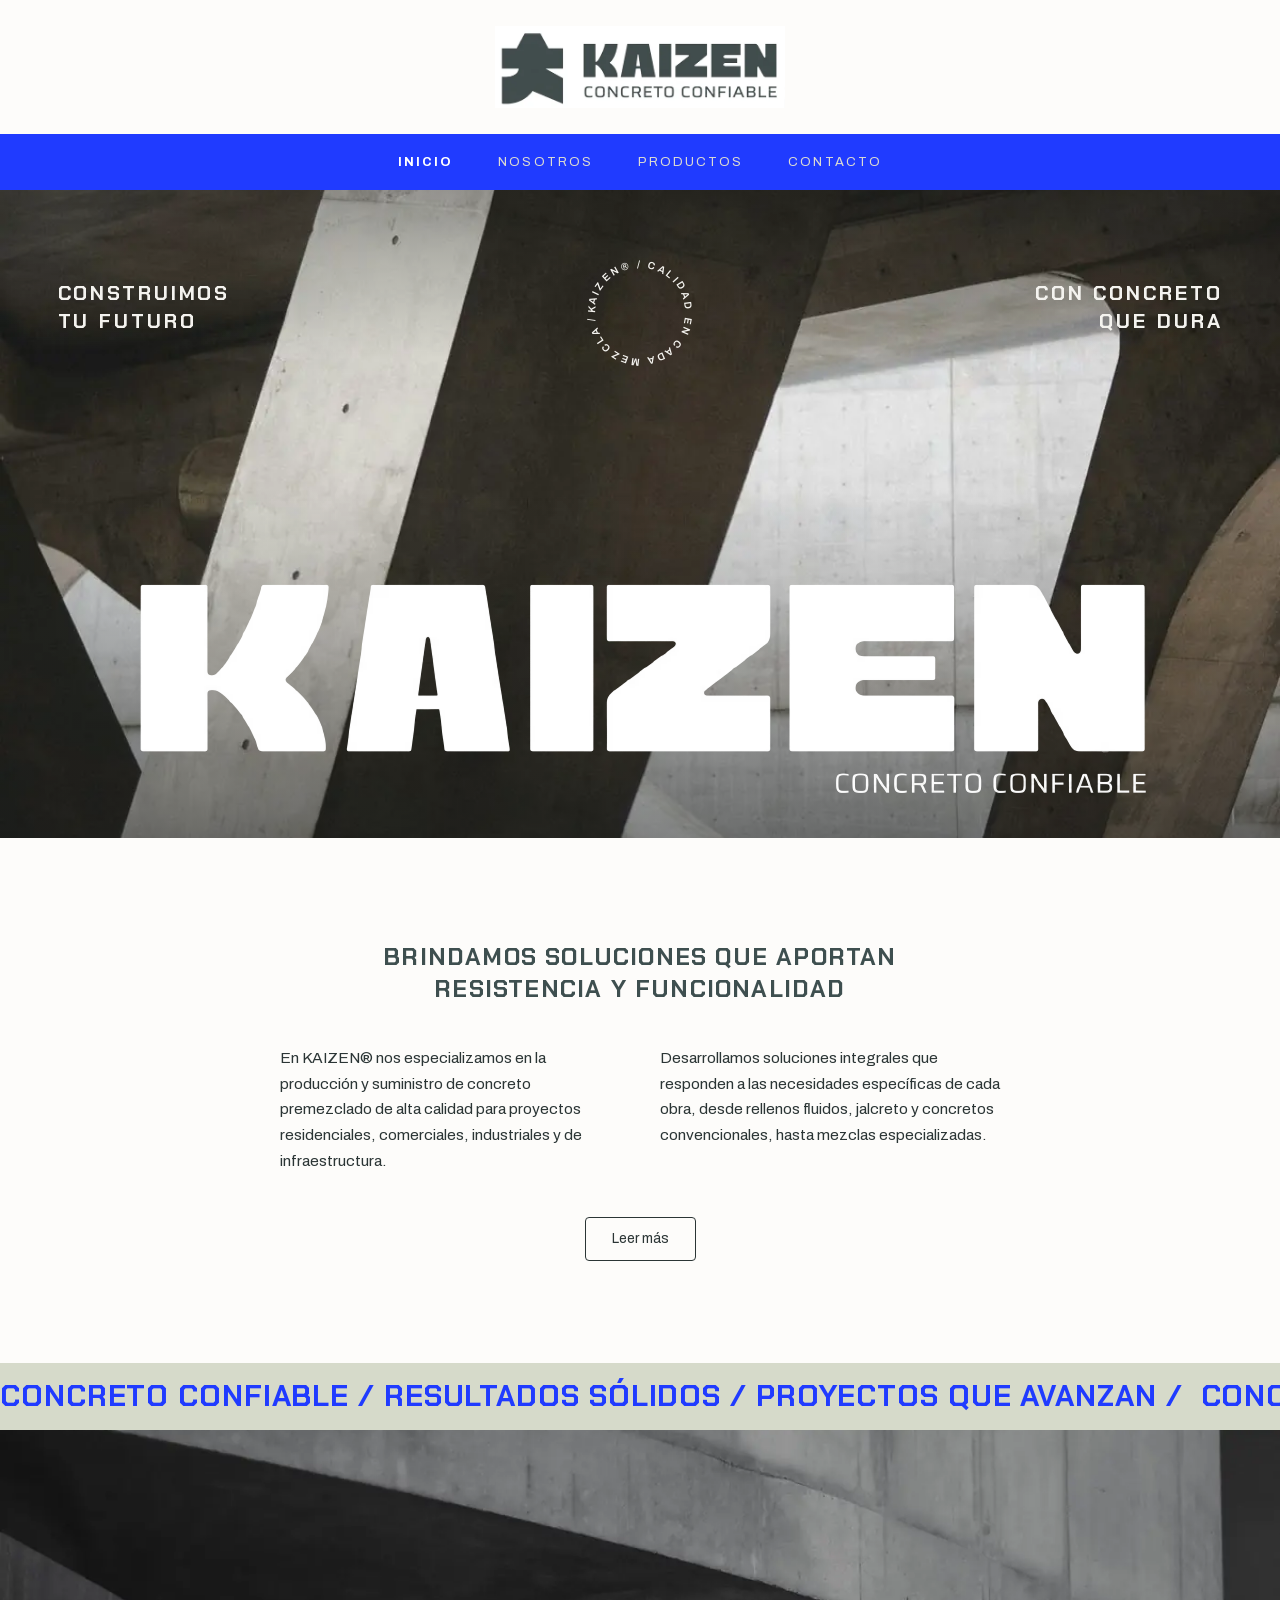
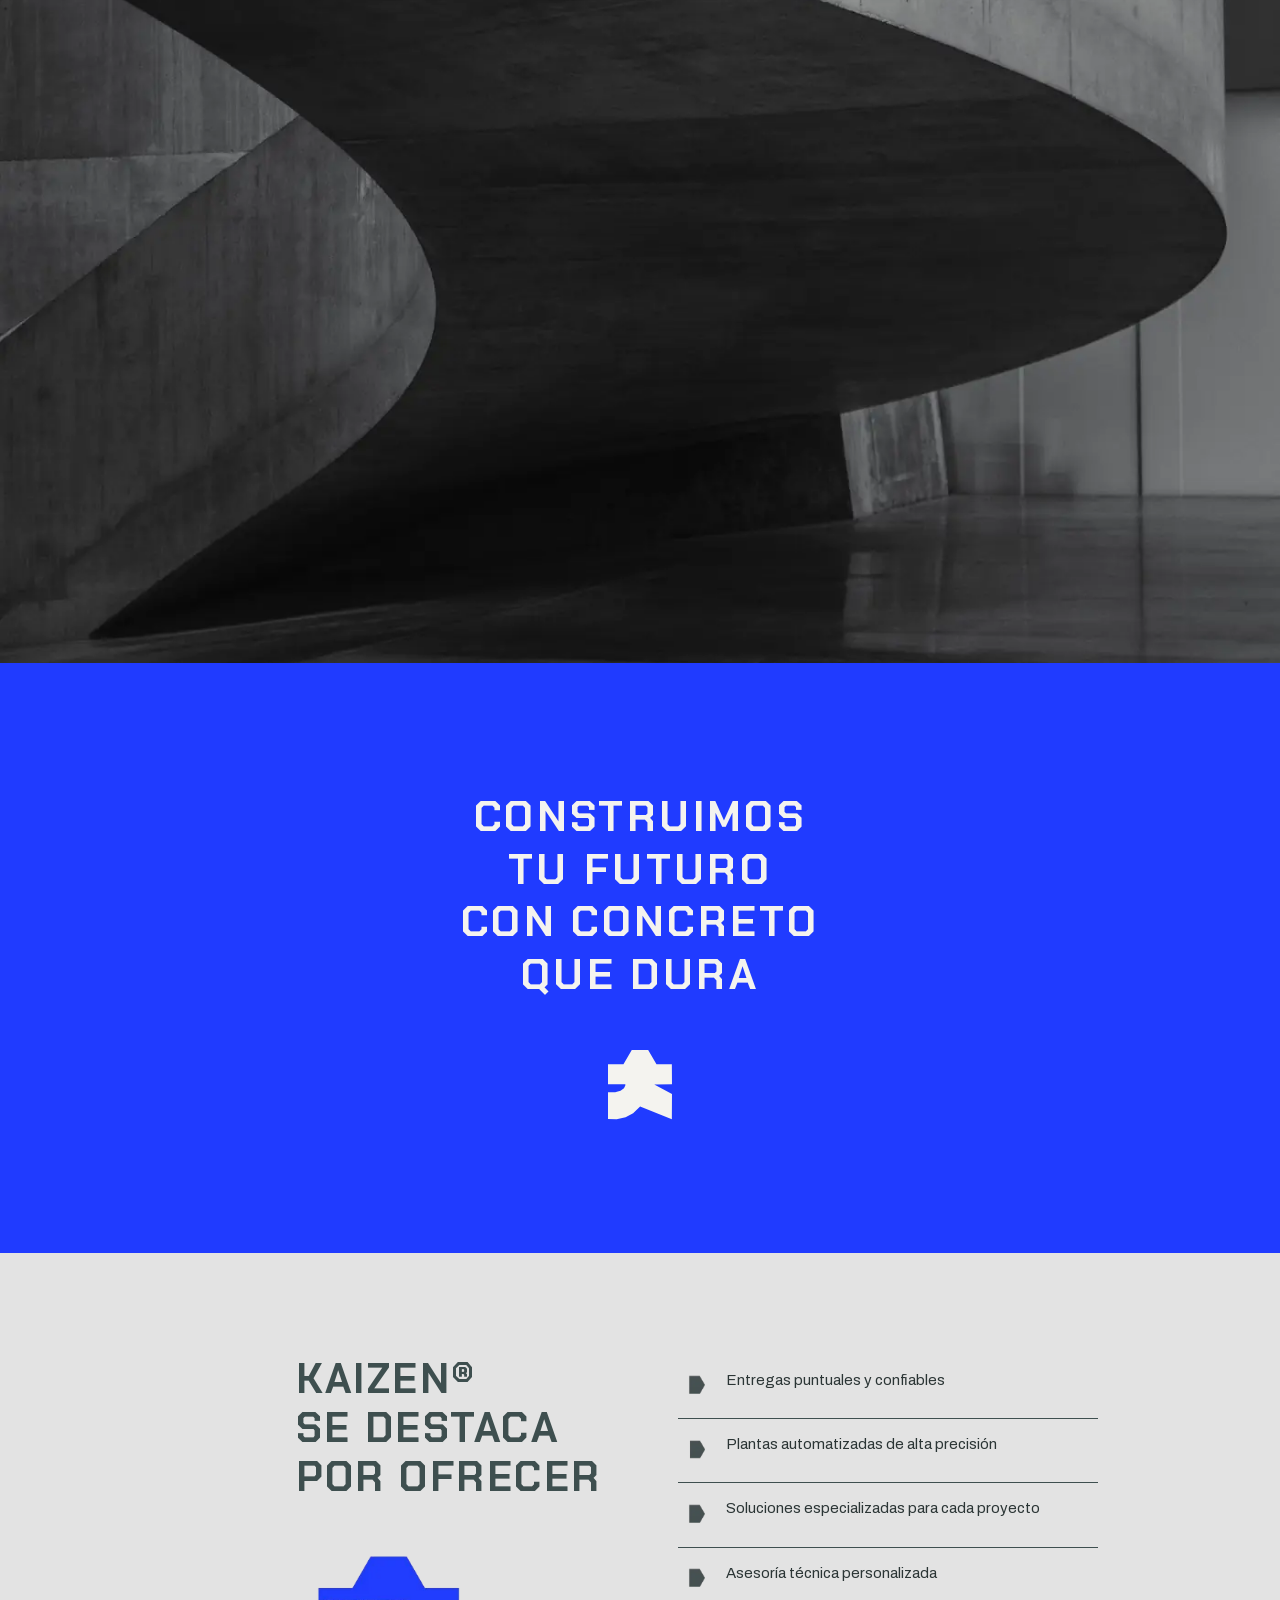
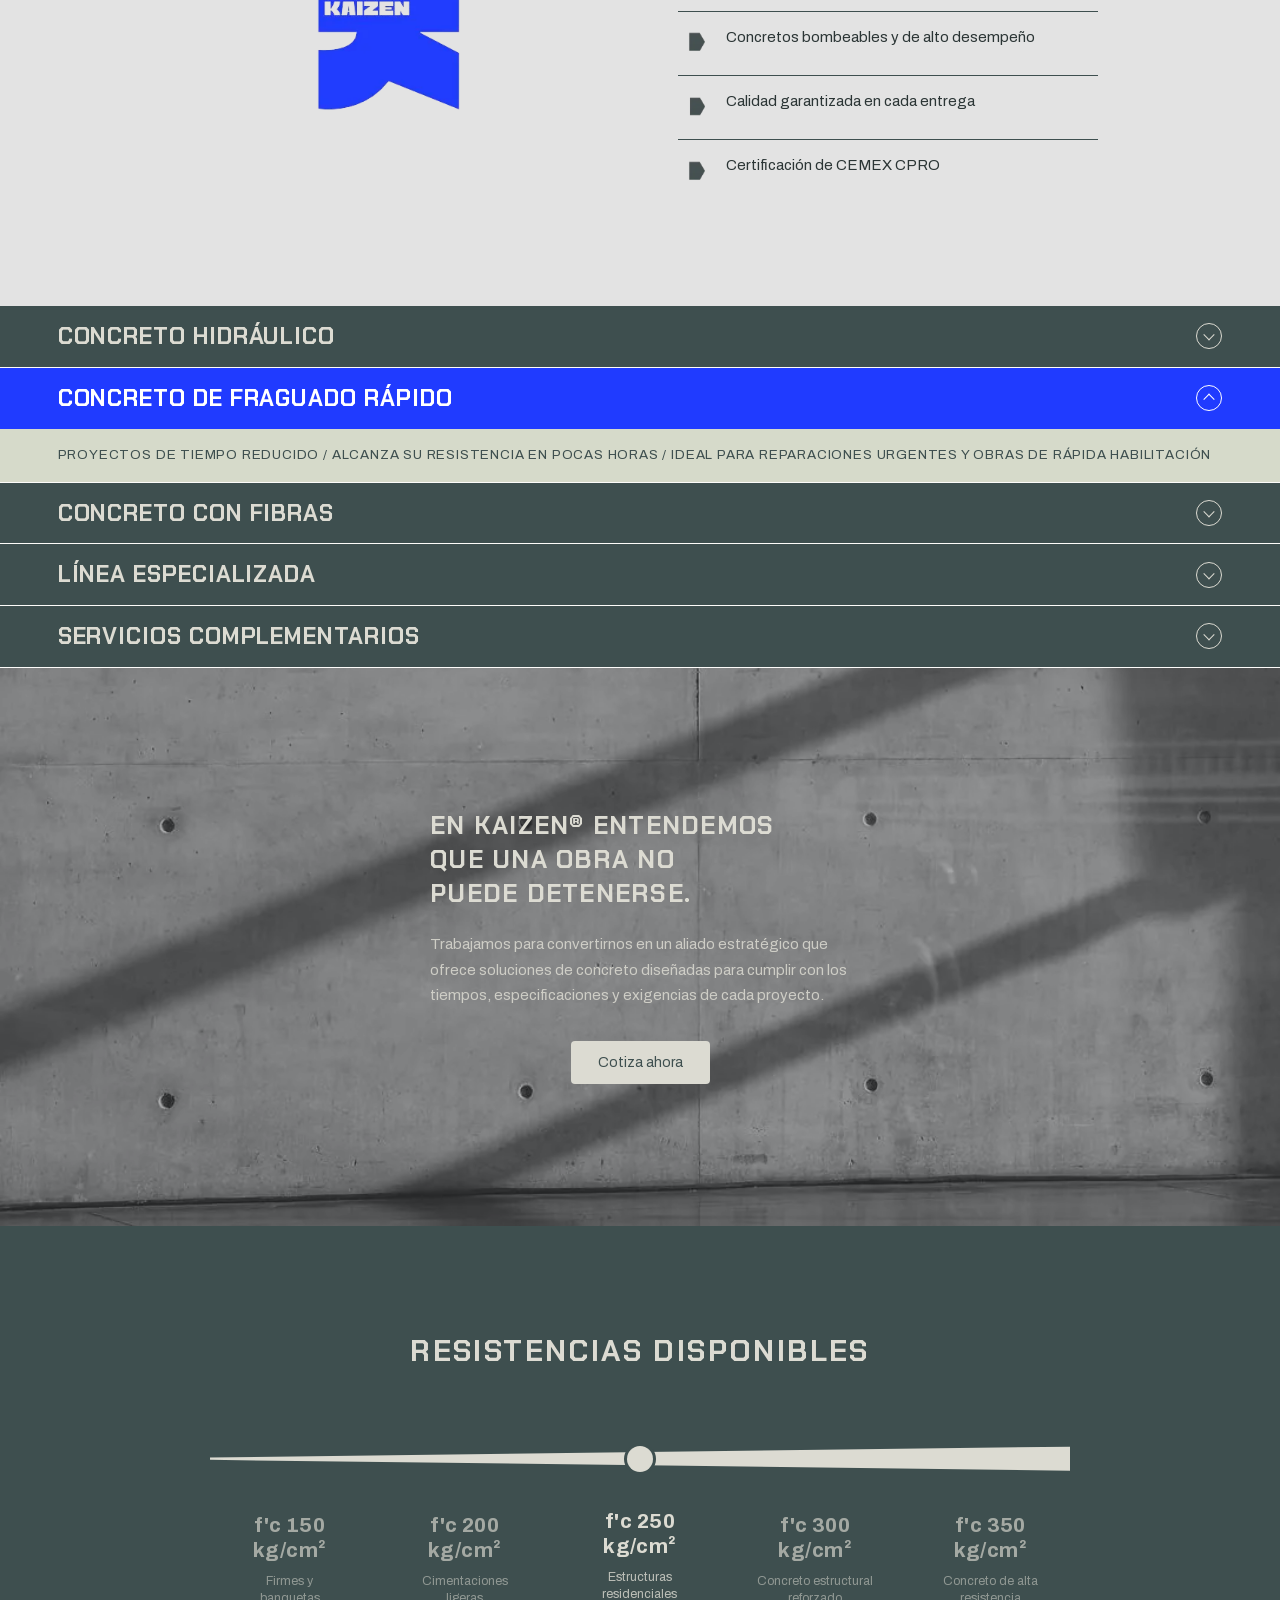
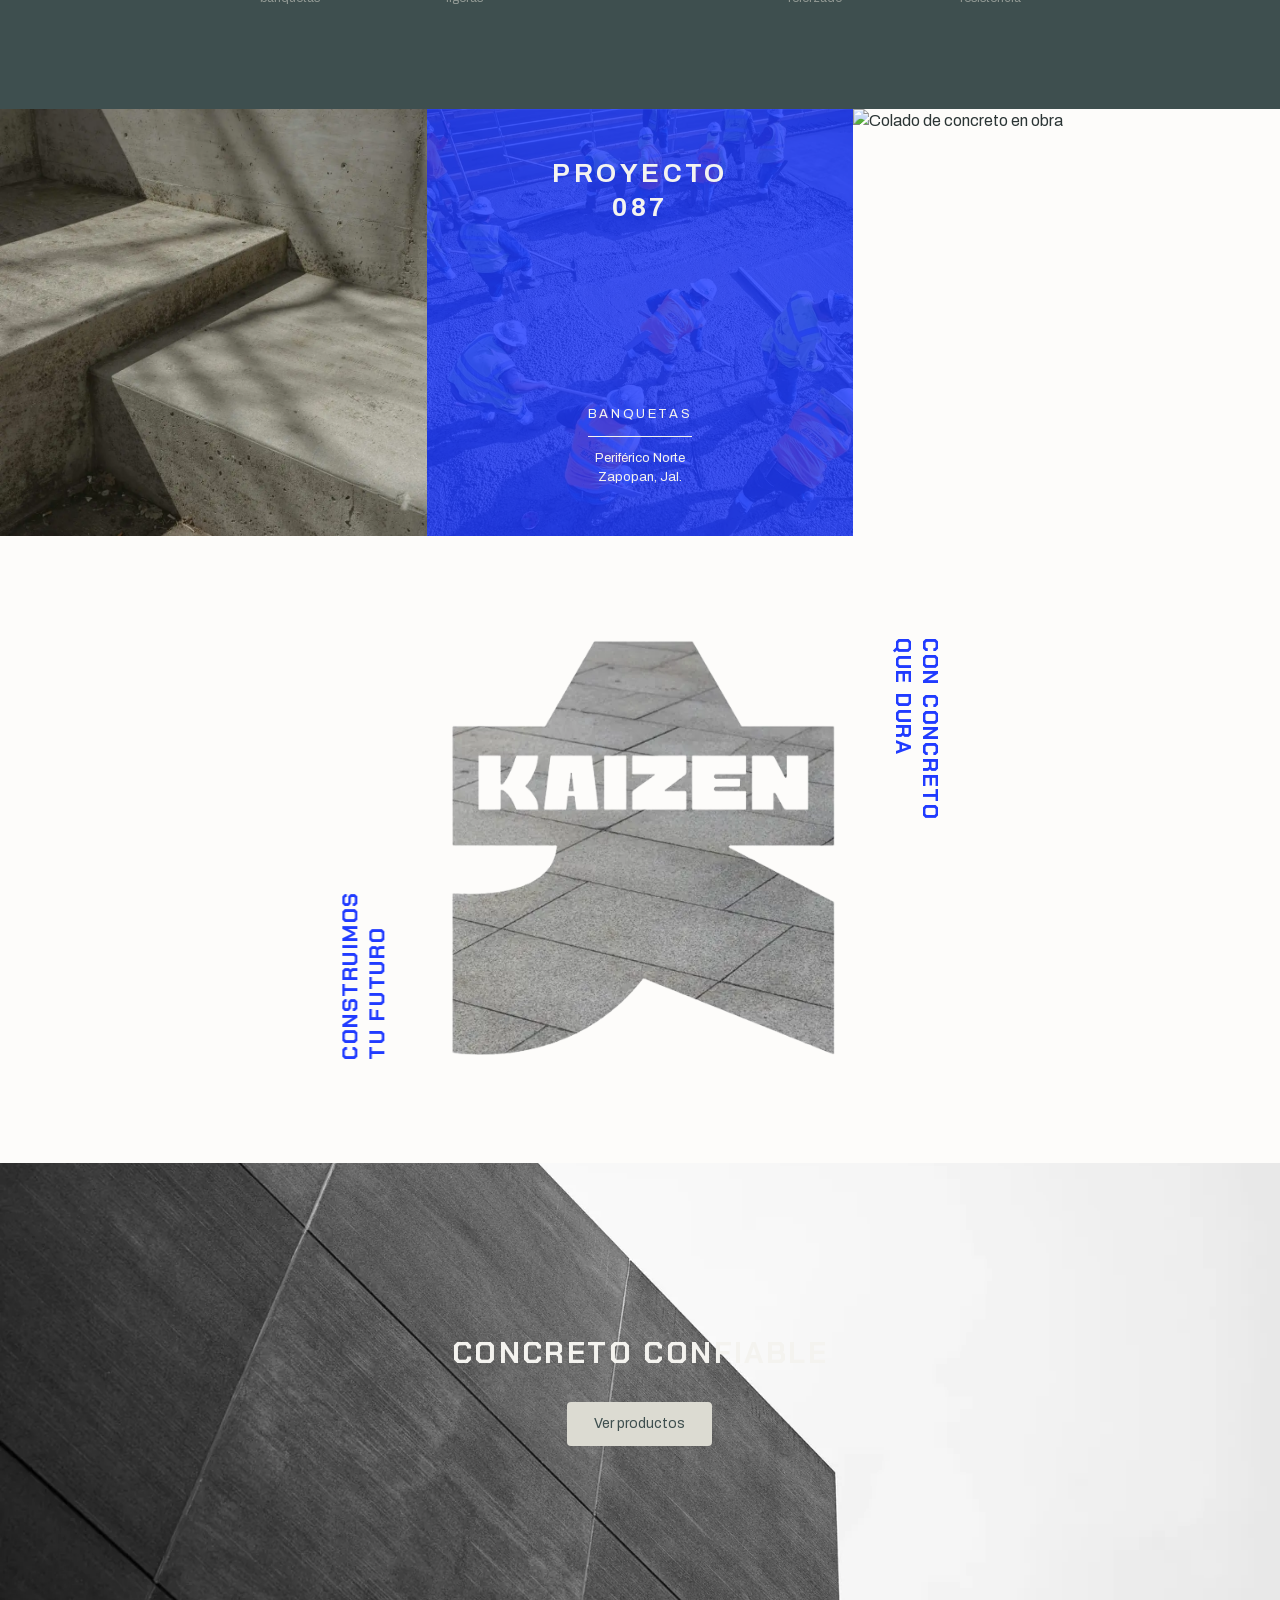
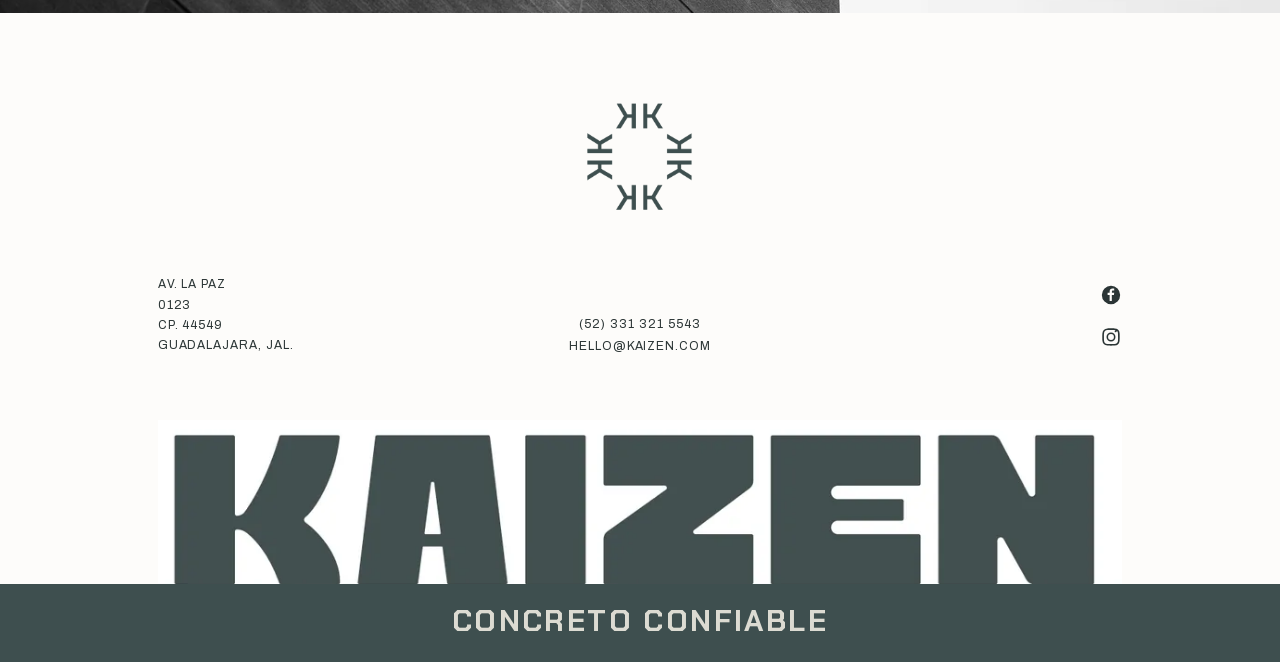
==== index.html @ 0ff0222a "-" ====
<!DOCTYPE html>
<html lang="es">
  <head>
    <meta charset="UTF-8" />
    <meta name="viewport" content="width=device-width, initial-scale=1.0" />
    <title>Concreto Premezclado en Guadalajara | KAIZEN®</title>
    <meta
      name="description"
      content="KAIZEN® produce y suministra concreto premezclado de alta calidad en Guadalajara. Soluciones para obra residencial, comercial, industrial e infraestructura."
    />
    <meta name="robots" content="index, follow, max-image-preview:large, max-snippet:-1" />
    <meta name="author" content="KAIZEN® Concretos" />
    <meta name="geo.region" content="MX-JAL" />
    <meta name="geo.placename" content="Guadalajara" />
    <meta name="theme-color" content="#203bff" />
    <link rel="canonical" href="https://kaizenconcretos.com/" />

    <meta property="og:type" content="website" />
    <meta property="og:locale" content="es_MX" />
    <meta property="og:site_name" content="KAIZEN® Concretos" />
    <meta property="og:url" content="https://kaizenconcretos.com/" />
    <meta property="og:title" content="Concreto Premezclado en Guadalajara | KAIZEN®" />
    <meta
      property="og:description"
      content="Producción y suministro de concreto premezclado de alta calidad. Construimos tu futuro con concreto que dura."
    />
    <meta property="og:image" content="https://kaizenconcretos.com/assets/images/hero.jpg" />
    <meta property="og:image:width" content="1200" />
    <meta property="og:image:height" content="1800" />
    <meta property="og:image:alt" content="Estructuras de concreto KAIZEN® en Guadalajara" />

    <meta name="twitter:card" content="summary_large_image" />
    <meta name="twitter:title" content="Concreto Premezclado en Guadalajara | KAIZEN®" />
    <meta
      name="twitter:description"
      content="Producción y suministro de concreto premezclado de alta calidad. Construimos tu futuro con concreto que dura."
    />
    <meta name="twitter:image" content="https://kaizenconcretos.com/assets/images/hero.jpg" />

    <link rel="icon" href="./assets/images/favicon.svg" type="image/svg+xml" />
    <link
      rel="preload"
      href="./assets/fonts/Archivo-Variable-latin.woff2"
      as="font"
      type="font/woff2"
      crossorigin
    />
    <link
      rel="preload"
      href="./assets/images/hero.webp"
      as="image"
      fetchpriority="high"
    />
    <link rel="stylesheet" href="./styles.css" />

    <script type="application/ld+json">
      {
        "@context": "https://schema.org",
        "@graph": [
          {
            "@type": "Organization",
            "@id": "https://kaizenconcretos.com/#organization",
            "name": "KAIZEN® Concretos",
            "alternateName": "KAIZEN",
            "url": "https://kaizenconcretos.com/",
            "logo": {
              "@type": "ImageObject",
              "url": "https://kaizenconcretos.com/assets/images/logo.webp",
              "width": 640,
              "height": 181
            },
            "image": "https://kaizenconcretos.com/assets/images/hero.jpg",
            "email": "hello@kaizen.com",
            "telephone": "+52-331-321-5543",
            "address": {
              "@type": "PostalAddress",
              "streetAddress": "Av. La Paz 0123",
              "addressLocality": "Guadalajara",
              "addressRegion": "Jalisco",
              "postalCode": "44549",
              "addressCountry": "MX"
            },
            "areaServed": {
              "@type": "AdministrativeArea",
              "name": "Jalisco"
            }
          },
          {
            "@type": "LocalBusiness",
            "@id": "https://kaizenconcretos.com/#localbusiness",
            "name": "KAIZEN® Concretos",
            "description": "Producción y suministro de concreto premezclado de alta calidad para proyectos residenciales, comerciales, industriales y de infraestructura en Guadalajara.",
            "url": "https://kaizenconcretos.com/",
            "telephone": "+52-331-321-5543",
            "email": "hello@kaizen.com",
            "image": "https://kaizenconcretos.com/assets/images/hero.jpg",
            "priceRange": "$$",
            "address": {
              "@type": "PostalAddress",
              "streetAddress": "Av. La Paz 0123",
              "addressLocality": "Guadalajara",
              "addressRegion": "Jalisco",
              "postalCode": "44549",
              "addressCountry": "MX"
            },
            "parentOrganization": {
              "@id": "https://kaizenconcretos.com/#organization"
            }
          },
          {
            "@type": "WebSite",
            "@id": "https://kaizenconcretos.com/#website",
            "url": "https://kaizenconcretos.com/",
            "name": "KAIZEN® Concretos",
            "inLanguage": "es-MX",
            "publisher": {
              "@id": "https://kaizenconcretos.com/#organization"
            }
          },
          {
            "@type": "WebPage",
            "@id": "https://kaizenconcretos.com/",
            "url": "https://kaizenconcretos.com/",
            "name": "Concreto Premezclado en Guadalajara | KAIZEN®",
            "description": "KAIZEN® produce y suministra concreto premezclado de alta calidad en Guadalajara.",
            "isPartOf": {
              "@id": "https://kaizenconcretos.com/#website"
            },
            "about": {
              "@id": "https://kaizenconcretos.com/#localbusiness"
            },
            "inLanguage": "es-MX"
          }
        ]
      }
    </script>
  </head>
  <body class="page">
    <div class="loader" id="loader" role="status" aria-label="Cargando">
      <div class="loader__badge" aria-hidden="true">
        <svg class="loader__badge-ring" viewBox="0 0 120 120">
          <defs>
            <path
              id="loader-badge-circle"
              d="M60,60 m-46,0 a46,46 0 1,1 92,0 a46,46 0 1,1 -92,0"
            />
          </defs>
          <text class="loader__badge-text">
            <textPath
              href="#loader-badge-circle"
              textLength="286"
              lengthAdjust="spacingAndGlyphs"
            >
              KAIZEN® / CALIDAD EN CADA MEZCLA /
            </textPath>
          </text>
        </svg>
      </div>
    </div>

    <svg class="page__defs" aria-hidden="true">
      <defs>
        <g id="kaizen-mark" transform="translate(0 7.9) scale(1.082)">
          <path d="M34.2,0 58,0 70,20.6 92.2,20.6 92.4,49.2 66.8,49.6 92.4,63.3 92.2,100 46.4,81.6 36.3,91.2 25.4,96.9 12.5,99.9 0,99.6 0,61.1 10.3,60.9 18.1,58.9 23.1,55.2 25.1,50.8 25,49.3 0,49.3 0,20.6 22.3,20.6 34.1,0.1 Z" />
        </g>
      </defs>
    </svg>

    <header class="header">
      <a class="header__brand" href="index.html">
        <img
          class="header__logo"
          src="./assets/images/logo.webp"
          alt="KAIZEN — Concreto confiable"
          width="640"
          height="181"
          decoding="async"
        />
      </a>
      <nav class="nav" aria-label="Principal">
        <button
          class="nav__burger"
          type="button"
          aria-label="Abrir menú"
          aria-expanded="false"
        >
          <span class="nav__burger-line"></span>
        </button>
        <ul class="nav__list">
          <li class="nav__item">
            <a class="nav__link nav__link_active" href="index.html" aria-current="page">Inicio</a>
          </li>
          <li class="nav__item">
            <a class="nav__link" href="nosotros.html">Nosotros</a>
          </li>
          <li class="nav__item">
            <a class="nav__link" href="productos.html">Productos</a>
          </li>
          <li class="nav__item">
            <a class="nav__link" href="contacto.html">Contacto</a>
          </li>
        </ul>
      </nav>
    </header>

    <main class="content">
      <!-- HERO -->
      <section class="hero">
        <img
          class="hero__image"
          src="./assets/images/hero.webp"
          alt="Estructuras de concreto cruzándose en diagonal"
          width="1200"
          height="1800"
          decoding="async"
          fetchpriority="high"
        />
        <p class="hero__slogan hero__slogan_position_left">
          Construimos<br />tu futuro
        </p>
        <p class="hero__slogan hero__slogan_position_right">
          Con concreto<br />que dura
        </p>
        <div class="hero__badge" aria-hidden="true">
          <svg class="hero__badge-ring" viewBox="0 0 120 120">
            <defs>
              <path
                id="badge-circle"
                d="M60,60 m-46,0 a46,46 0 1,1 92,0 a46,46 0 1,1 -92,0"
              />
            </defs>
            <text class="hero__badge-text">
              <textPath
                href="#badge-circle"
                textLength="286"
                lengthAdjust="spacingAndGlyphs"
              >
                KAIZEN® / CALIDAD EN CADA MEZCLA /
              </textPath>
            </text>
          </svg>
        </div>
        <h1 class="hero__title">
          <span class="visually-hidden"
            >KAIZEN® — Concreto premezclado confiable en Guadalajara</span
          >
          <img
            class="hero__wordmark"
            src="./assets/images/hero-wordmark.webp"
            alt=""
            width="1046"
            height="238"
            decoding="async"
            aria-hidden="true"
          />
        </h1>
      </section>

      <!-- INTRO -->
      <section class="intro">
        <div class="intro__body">
          <h2 class="intro__title">
            Brindamos soluciones que aportan<br />
            resistencia y funcionalidad
          </h2>
          <div class="intro__columns">
            <p class="intro__paragraph">
              En KAIZEN® nos especializamos en la producción y suministro de
              concreto premezclado de alta calidad para proyectos residenciales,
              comerciales, industriales y de infraestructura.
            </p>
            <p class="intro__paragraph">
              Desarrollamos soluciones integrales que responden a las necesidades
              específicas de cada obra, desde rellenos fluidos, jalcreto y
              concretos convencionales, hasta mezclas especializadas.
            </p>
          </div>
        </div>
        <a class="button intro__button" href="nosotros.html">Leer más</a>
      </section>

      <!-- Sticky pin: video is covered by following sections; marquee is pushed up by the CTA -->
      <div class="video-pin">
        <div class="marquee" aria-hidden="true">
          <div class="marquee__track">
            <span class="marquee__text">
              Concreto confiable / Resultados sólidos / Proyectos que avanzan /
            </span>
            <span class="marquee__text">
              Concreto confiable / Resultados sólidos / Proyectos que avanzan /
            </span>
            <span class="marquee__text">
              Concreto confiable / Resultados sólidos / Proyectos que avanzan /
            </span>
            <span class="marquee__text">
              Concreto confiable / Resultados sólidos / Proyectos que avanzan /
            </span>
          </div>
        </div>

        <section class="video" aria-label="Video">
          <video
            class="video__player"
            data-src="./assets/videos/kaizen.mp4"
            poster="./assets/images/video.webp"
            autoplay
            muted
            loop
            playsinline
            webkit-playsinline
            preload="none"
          ></video>
        </section>
      </div>

      <!-- CTA -->
      <section class="cta">
        <h2 class="cta__title">
          Construimos<br />tu futuro<br />con concreto<br />que dura
        </h2>
        <svg class="cta__mark" viewBox="0 0 100 124" aria-hidden="true">
          <use href="#kaizen-mark" />
        </svg>
      </section>

      <!-- DESTACA -->
      <section class="destaca">
        <div class="destaca__info">
          <h2 class="destaca__title">Kaizen®<br />se destaca<br />por ofrecer</h2>
          <img
            class="destaca__logo"
            src="./assets/images/destaca-logo.webp"
            alt=""
            width="238"
            height="272"
            loading="lazy"
            decoding="async"
            aria-hidden="true"
          />
        </div>
        <ul class="destaca__list">
          <li class="destaca__item">Entregas puntuales y confiables</li>
          <li class="destaca__item">Plantas automatizadas de alta precisión</li>
          <li class="destaca__item">
            Soluciones especializadas para cada proyecto
          </li>
          <li class="destaca__item">Asesoría técnica personalizada</li>
          <li class="destaca__item">
            Concretos bombeables y de alto desempeño
          </li>
          <li class="destaca__item">Calidad garantizada en cada entrega</li>
          <li class="destaca__item">Certificación de CEMEX CPRO</li>
        </ul>
      </section>

      <!-- PRODUCTOS -->
      <section class="productos">
        <h2 class="visually-hidden">Nuestros productos y servicios</h2>
        <ul class="productos__list">
          <li class="productos__item">
            <h3 class="productos__heading">
              <button class="productos__header" type="button" aria-expanded="false">
                <span class="productos__name">Concreto hidráulico</span>
                <span class="productos__icon" aria-hidden="true"></span>
              </button>
            </h3>
            <div class="productos__panel">
              <p class="productos__description">
                Mezclas convencionales para todo tipo de obra / Resistencias de
                f'c 150 a f'c 350 kg/cm² / La base confiable de cualquier
                proyecto
              </p>
            </div>
          </li>
          <li class="productos__item">
            <h3 class="productos__heading">
              <button class="productos__header" type="button" aria-expanded="true">
                <span class="productos__name">Concreto de fraguado rápido</span>
                <span class="productos__icon" aria-hidden="true"></span>
              </button>
            </h3>
            <div class="productos__panel">
              <p class="productos__description">
                Proyectos de tiempo reducido / Alcanza su resistencia en pocas
                horas / Ideal para reparaciones urgentes y obras de rápida
                habilitación
              </p>
            </div>
          </li>
          <li class="productos__item">
            <h3 class="productos__heading">
              <button class="productos__header" type="button" aria-expanded="false">
                <span class="productos__name">Concreto con fibras</span>
                <span class="productos__icon" aria-hidden="true"></span>
              </button>
            </h3>
            <div class="productos__panel">
              <p class="productos__description">
                Refuerzo integral con fibras sintéticas o metálicas / Mayor
                control de agrietamiento / Pisos industriales y pavimentos de
                alto desempeño
              </p>
            </div>
          </li>
          <li class="productos__item">
            <h3 class="productos__heading">
              <button class="productos__header" type="button" aria-expanded="false">
                <span class="productos__name">Línea especializada</span>
                <span class="productos__icon" aria-hidden="true"></span>
              </button>
            </h3>
            <div class="productos__panel">
              <p class="productos__description">
                Rellenos fluidos, jalcreto y mezclas a la medida / Soluciones
                diseñadas según las especificaciones de cada obra
              </p>
            </div>
          </li>
          <li class="productos__item">
            <h3 class="productos__heading">
              <button class="productos__header" type="button" aria-expanded="false">
                <span class="productos__name">Servicios complementarios</span>
                <span class="productos__icon" aria-hidden="true"></span>
              </button>
            </h3>
            <div class="productos__panel">
              <p class="productos__description">
                Bombeo de concreto / Asesoría técnica en obra / Laboratorio de
                control de calidad y logística de entrega programada
              </p>
            </div>
          </li>
        </ul>
      </section>

      <!-- OBRA -->
      <section class="obra">
        <img
          class="obra__image"
          src="./assets/images/obra.webp"
          alt="Muro de concreto en penumbra con luz lateral"
          width="1086"
          height="655"
          loading="lazy"
          decoding="async"
        />
        <div class="obra__content">
          <h2 class="obra__title">
            En Kaizen® entendemos que una obra no puede detenerse.
          </h2>
          <p class="obra__paragraph">
            Trabajamos para convertirnos en un aliado estratégico que ofrece
            soluciones de concreto diseñadas para cumplir con los tiempos,
            especificaciones y exigencias de cada proyecto.
          </p>
          <a class="button button_theme_dark obra__button" href="contacto.html">
            Cotiza ahora
          </a>
        </div>
      </section>

      <!-- RESISTENCIAS -->
      <section class="resistencias">
        <h2 class="resistencias__title">Resistencias disponibles</h2>
        <div class="resistencias__scale" aria-hidden="true">
          <div class="resistencias__bar"></div>
          <div class="resistencias__knob"></div>
        </div>
        <ul class="resistencias__list">
          <li class="resistencias__item resistencias__item_active">
            <h3 class="resistencias__value">f'c 150<br />kg/cm²</h3>
            <p class="resistencias__caption">Firmes y<br />banquetas</p>
          </li>
          <li class="resistencias__item">
            <h3 class="resistencias__value">f'c 200<br />kg/cm²</h3>
            <p class="resistencias__caption">Cimentaciones<br />ligeras</p>
          </li>
          <li class="resistencias__item">
            <h3 class="resistencias__value">f'c 250<br />kg/cm²</h3>
            <p class="resistencias__caption">Estructuras<br />residenciales</p>
          </li>
          <li class="resistencias__item">
            <h3 class="resistencias__value">f'c 300<br />kg/cm²</h3>
            <p class="resistencias__caption">
              Concreto estructural<br />reforzado
            </p>
          </li>
          <li class="resistencias__item">
            <h3 class="resistencias__value">f'c 350<br />kg/cm²</h3>
            <p class="resistencias__caption">
              Concreto de alta<br />resistencia
            </p>
          </li>
        </ul>
      </section>

      <!-- PROYECTOS -->
      <section class="proyectos">
        <h2 class="visually-hidden">Proyectos</h2>
        <ul class="proyectos__list">
          <li class="proyectos__item">
            <img
              class="proyectos__image"
              src="./assets/images/proyecto-1.webp"
              alt="Escaleras de concreto aparente"
              width="960"
              height="1200"
              loading="lazy"
              decoding="async"
            />
          </li>
          <li class="proyectos__item proyectos__item_type_card">
            <img
              class="proyectos__image"
              src="./assets/images/proyecto-2.webp"
              alt="Cuadrilla colando banquetas de concreto"
              width="960"
              height="640"
              loading="lazy"
              decoding="async"
            />
            <div class="proyectos__overlay">
              <h3 class="proyectos__name">Proyecto<br />087</h3>
              <div class="proyectos__details">
                <p class="proyectos__type">Banquetas</p>
                <p class="proyectos__place">Periférico Norte<br />Zapopan, Jal.</p>
              </div>
            </div>
          </li>
          <li class="proyectos__item">
            <img
              class="proyectos__image"
              src="./assets/images/proyecto-3.png"
              alt="Colado de concreto en obra"
              width="341"
              height="512"
              loading="lazy"
              decoding="async"
            />
          </li>
        </ul>
      </section>

      <!-- SHOWCASE -->
      <section class="showcase">
        <p class="showcase__slogan showcase__slogan_position_left">
          Construimos<br />tu futuro
        </p>
        <img
          class="showcase__figure"
          src="./assets/images/showcase-figure.webp"
          alt="Logotipo KAIZEN con textura de pavimento de concreto"
          width="492"
          height="507"
          loading="lazy"
          decoding="async"
        />
        <p class="showcase__slogan showcase__slogan_position_right">
          Con concreto<br />que dura
        </p>
      </section>

      <!-- ENCUENTRA -->
      <section class="encuentra">
        <img
          class="encuentra__image"
          src="./assets/images/encuentra.webp"
          alt="Fachada oscura de paneles de concreto"
          width="900"
          height="1349"
          loading="lazy"
          decoding="async"
        />
        <div class="encuentra__content">
          <h2 class="encuentra__title">Concreto confiable</h2>
          <a class="button button_theme_dark encuentra__button" href="productos.html">
            Ver productos
          </a>
        </div>
      </section>
    </main>

    <footer class="footer">
      <span class="footer__monogram" aria-hidden="true"></span>
      <div class="footer__info">
        <address class="footer__address">
          <span class="visually-hidden">KAIZEN® Concretos — </span
          >Av. La Paz<br />0123<br />CP. 44549<br />Guadalajara, Jal.
        </address>
        <div class="footer__contacts">
          <a class="footer__link" href="tel:+523313215543">(52) 331 321 5543</a>
          <a class="footer__link" href="mailto:hello@kaizen.com">
            hello@kaizen.com
          </a>
        </div>
        <div class="footer__socials">
          <a
            class="footer__social"
            href="https://www.facebook.com"
            target="_blank"
            rel="noreferrer noopener"
            aria-label="Facebook"
          >
            <svg viewBox="0 0 24 24" aria-hidden="true">
              <path
                fill-rule="evenodd"
                d="M12 2a10 10 0 1 0 0 20 10 10 0 0 0 0-20Zm1 10h2.2l.3-2.4H13V8.3c0-.7.2-1.2 1.2-1.2h1.3V5c-.2 0-1-.1-1.9-.1-1.9 0-3.1 1.1-3.1 3.2v1.5H8.3V12h2.2v6.5h2.4V12Z"
              />
            </svg>
          </a>
          <a
            class="footer__social"
            href="https://www.instagram.com"
            target="_blank"
            rel="noreferrer noopener"
            aria-label="Instagram"
          >
            <svg viewBox="0 0 24 24" aria-hidden="true">
              <path
                d="M12 4.3c2.5 0 2.8 0 3.8.1 2.5.1 3.7 1.3 3.8 3.8 0 1 .1 1.3.1 3.8s0 2.8-.1 3.8c-.1 2.5-1.3 3.7-3.8 3.8-1 0-1.3.1-3.8.1s-2.8 0-3.8-.1c-2.5-.1-3.7-1.3-3.8-3.8 0-1-.1-1.3-.1-3.8s0-2.8.1-3.8c.1-2.5 1.3-3.7 3.8-3.8 1-.1 1.3-.1 3.8-.1ZM12 2.5c-2.6 0-2.9 0-3.9.1-3.4.2-5.3 2-5.5 5.5 0 1-.1 1.3-.1 3.9s0 2.9.1 3.9c.2 3.4 2 5.3 5.5 5.5 1 0 1.3.1 3.9.1s2.9 0 3.9-.1c3.4-.2 5.3-2 5.5-5.5 0-1 .1-1.3.1-3.9s0-2.9-.1-3.9c-.2-3.4-2-5.3-5.5-5.5-1-.1-1.3-.1-3.9-.1Zm0 4.6a4.9 4.9 0 1 0 0 9.8 4.9 4.9 0 0 0 0-9.8Zm0 8.1a3.2 3.2 0 1 1 0-6.4 3.2 3.2 0 0 1 0 6.4Zm5.1-8.3a1.1 1.1 0 1 0 0-2.3 1.1 1.1 0 0 0 0 2.3Z"
              />
            </svg>
          </a>
        </div>
      </div>
      <img
        class="footer__wordmark"
        src="./assets/images/footer-wordmark.webp"
        alt=""
        width="1040"
        height="178"
        loading="lazy"
        decoding="async"
        aria-hidden="true"
      />
      <p class="footer__bar">Concreto confiable</p>
    </footer>

    <script src="./scripts/loader.js" defer></script>
    <script src="./scripts/header.js" defer></script>
    <script src="./scripts/video.js" defer></script>
    <script src="./scripts/productos.js" defer></script>
    <script src="./scripts/resistencias.js" defer></script>
    <script src="./scripts/contacto.js" defer></script>
    <script src="./scripts/animations.js" defer></script>
  </body>
</html>
---- styles.css ----
@import url("./assets/fonts/fonts.css");
@import url("./blocks/page.css");
@import url("./blocks/loader.css");
@import url("./blocks/header.css");
@import url("./blocks/hero.css");
@import url("./blocks/intro.css");
@import url("./blocks/marquee.css");
@import url("./blocks/video.css");
@import url("./blocks/cta.css");
@import url("./blocks/destaca.css");
@import url("./blocks/plantas.css");
@import url("./blocks/productos.css");
@import url("./blocks/obra.css");
@import url("./blocks/resistencias.css");
@import url("./blocks/pavimentos.css");
@import url("./blocks/proyectos.css");
@import url("./blocks/showcase.css");
@import url("./blocks/compromiso.css");
@import url("./blocks/encuentra.css");
@import url("./blocks/contacto.css");
@import url("./blocks/footer.css");
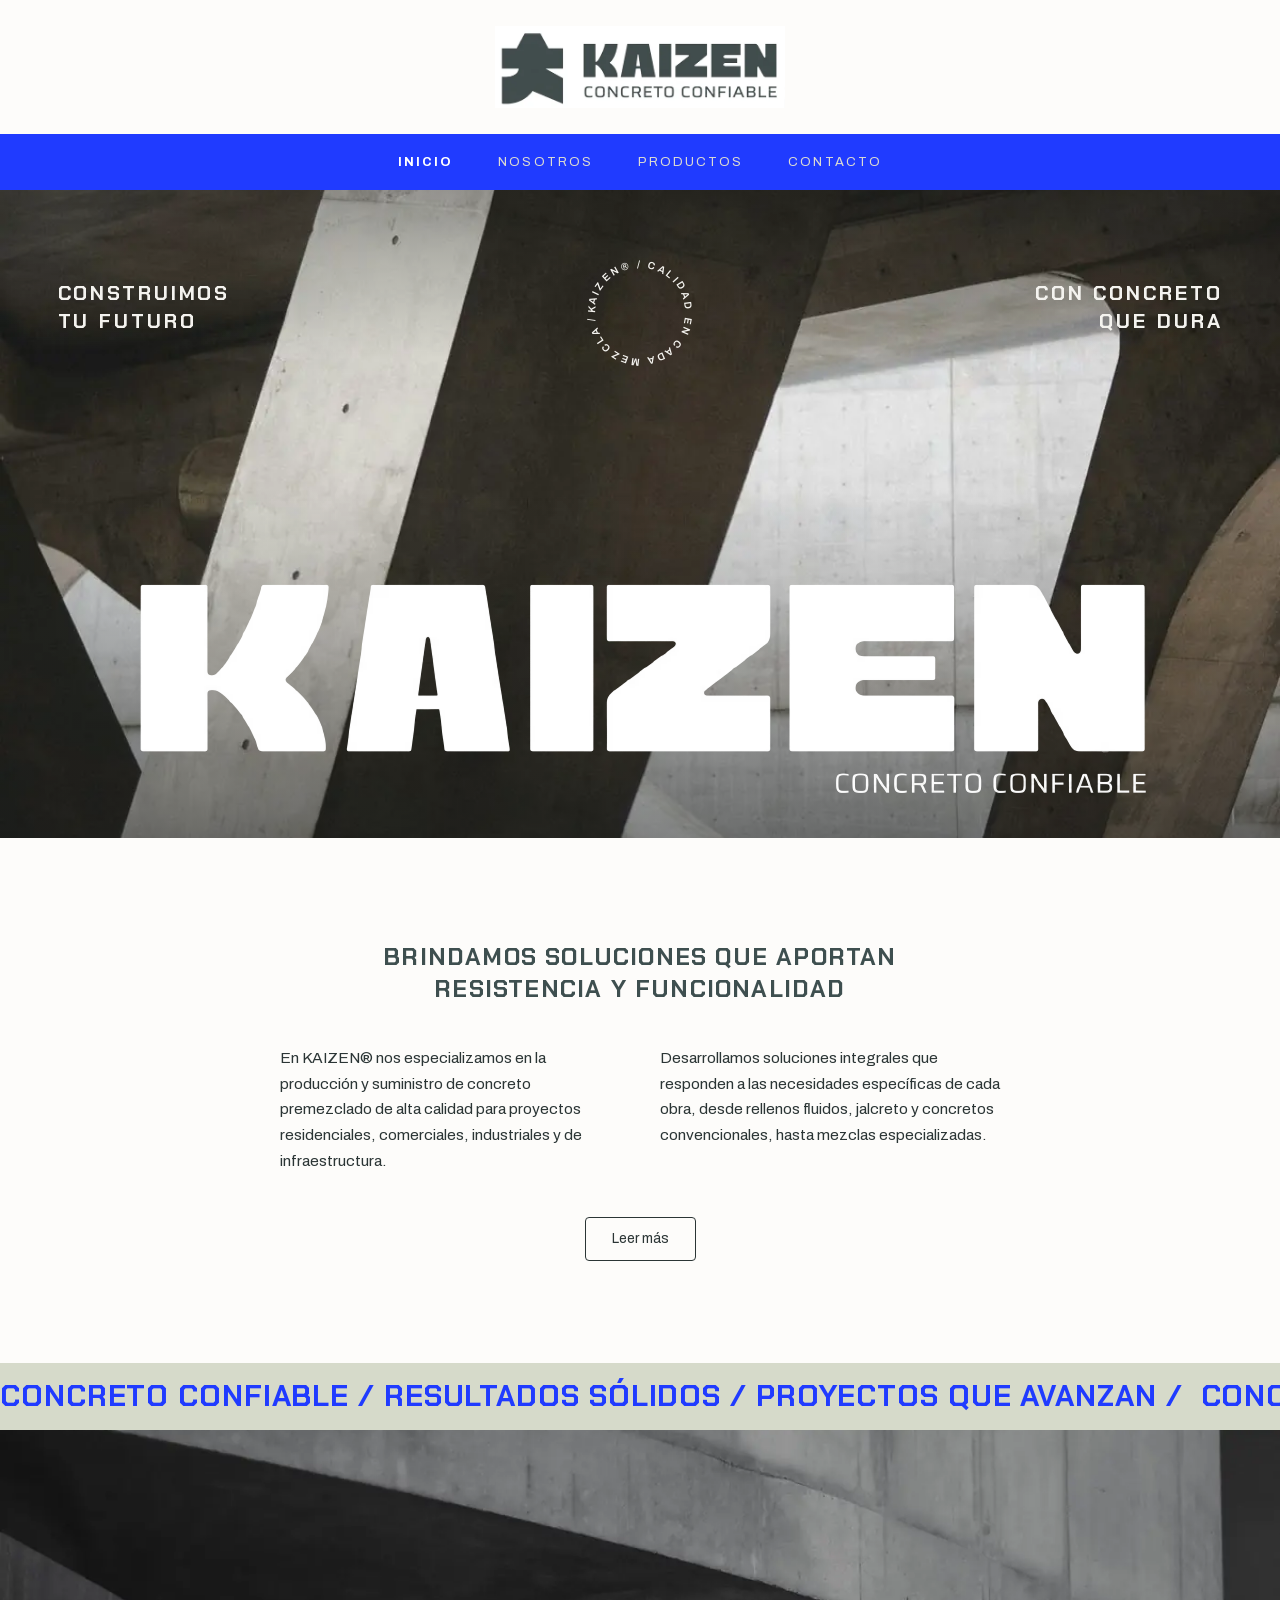
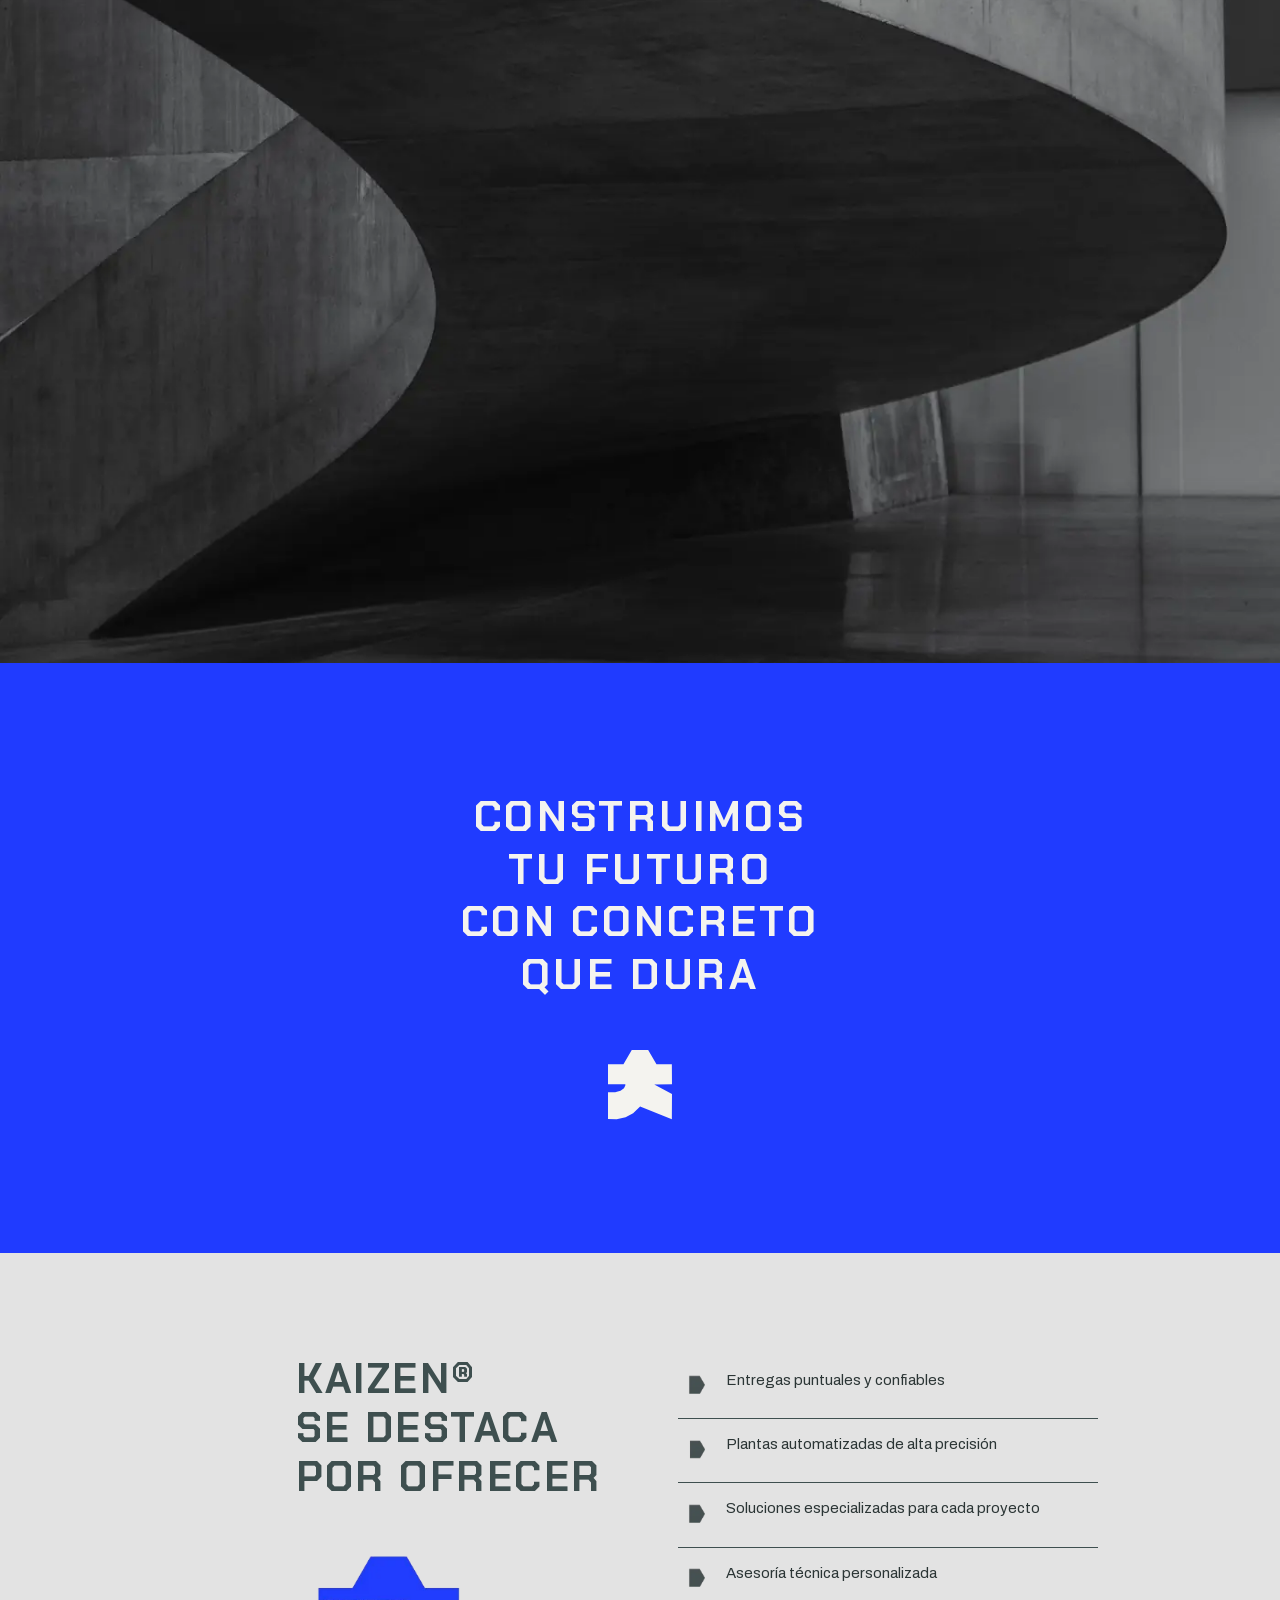
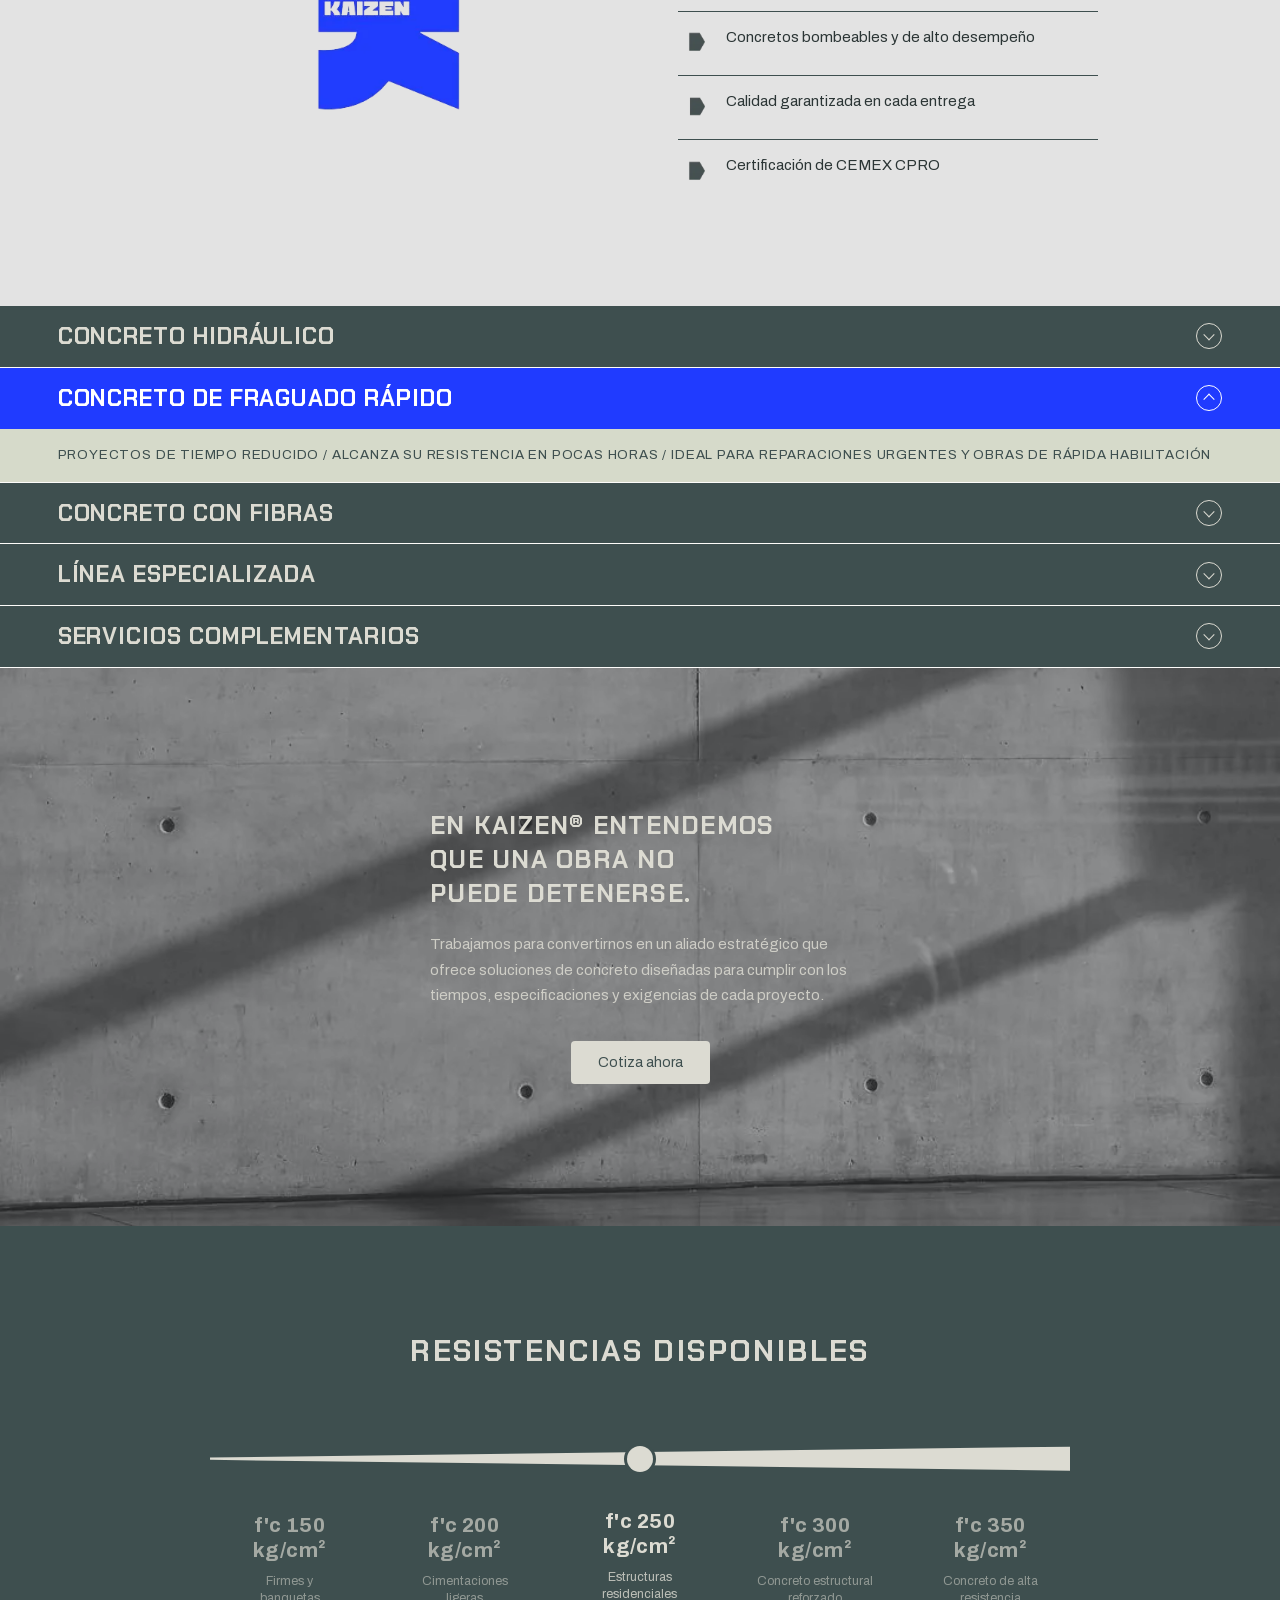
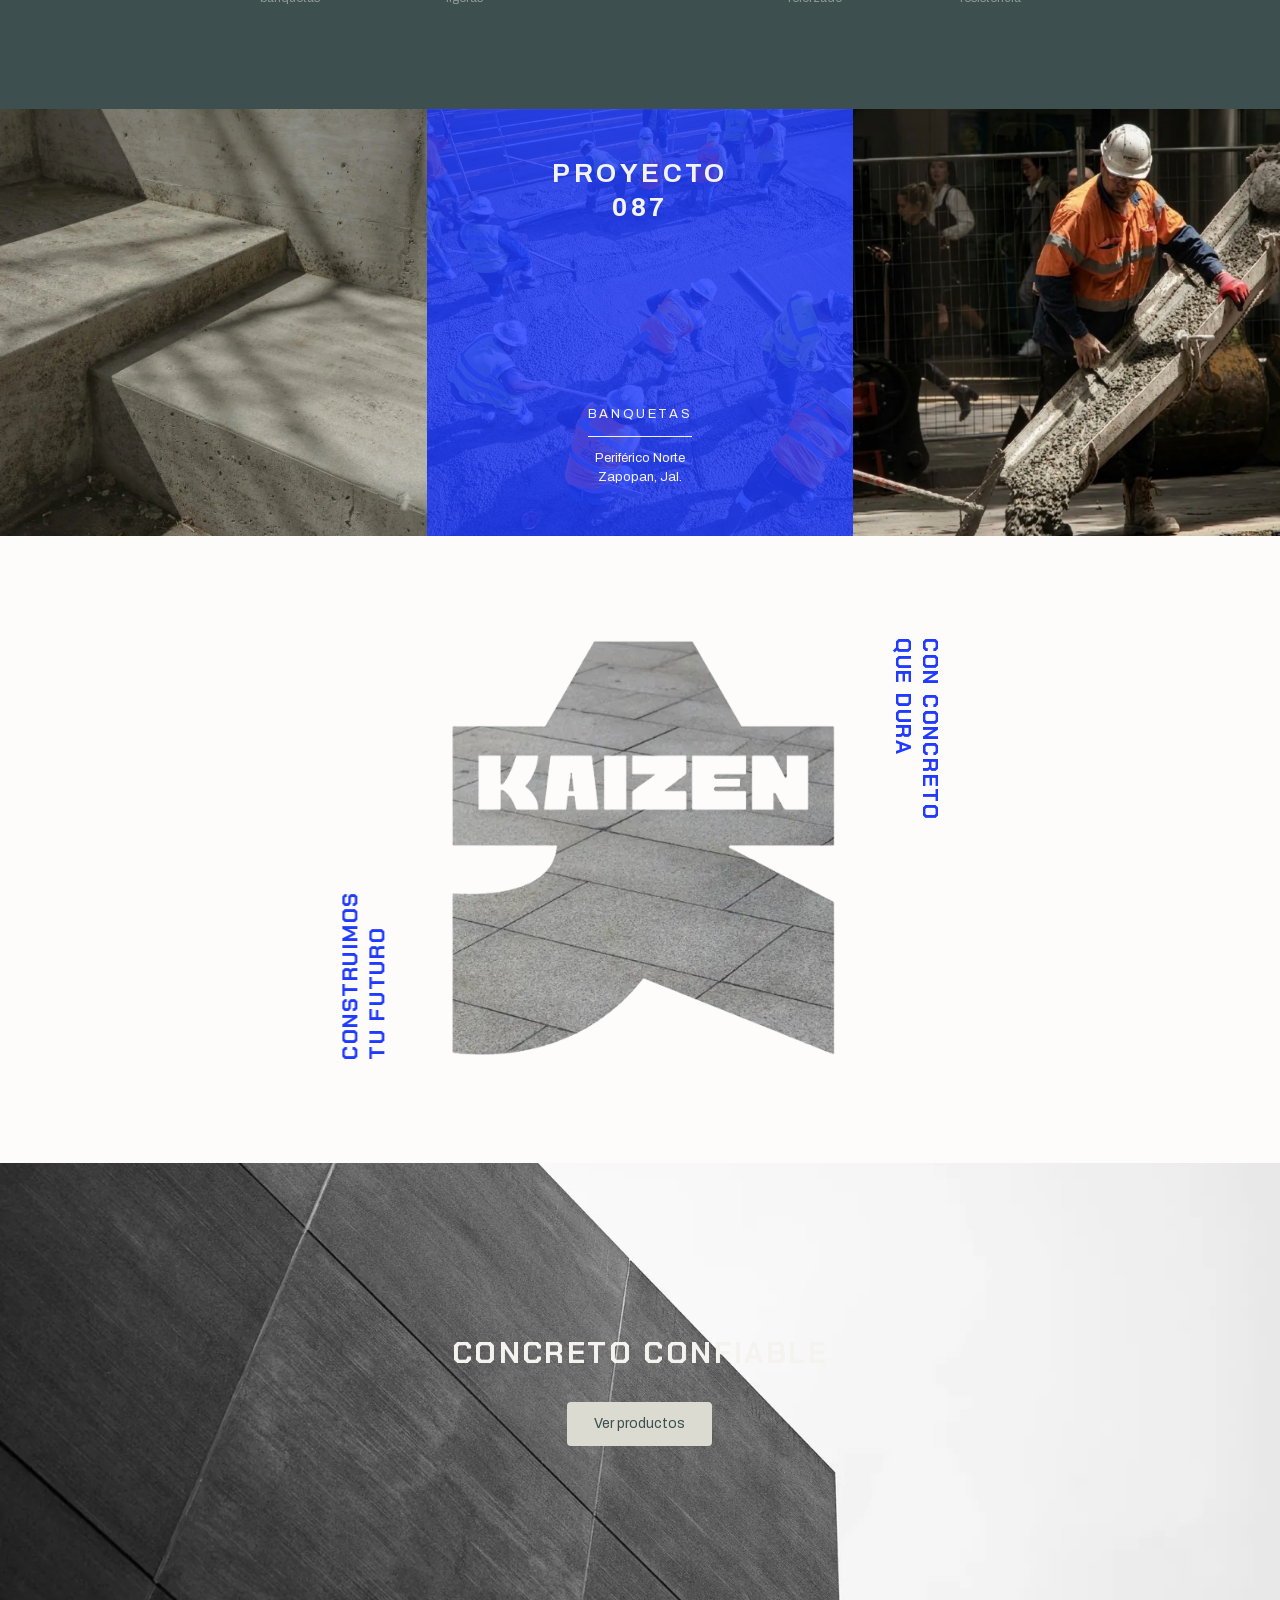
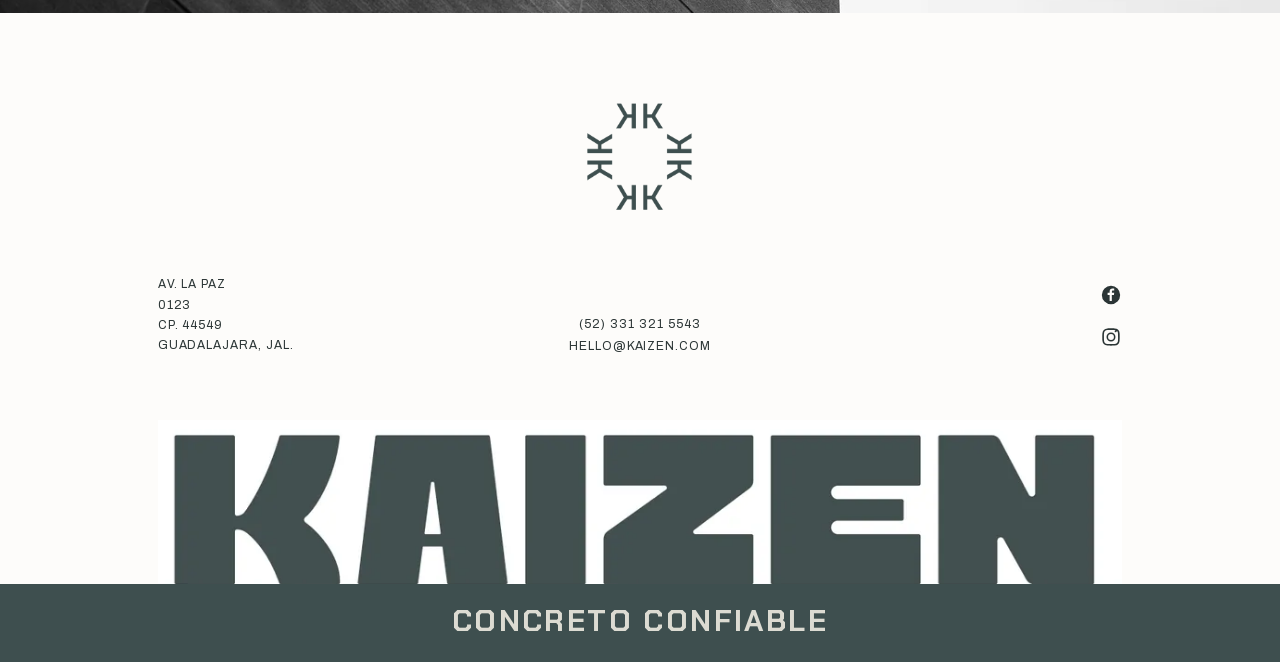
==== commit 42c73211: "-" ====
--- a/index.html
+++ b/index.html
@@ -530,7 +530,7 @@
           <li class="proyectos__item">
             <img
               class="proyectos__image"
-              src="./assets/images/proyecto-3.png"
+              src="./assets/images/proyecto-3.jpg"
               alt="Colado de concreto en obra"
               width="341"
               height="512"
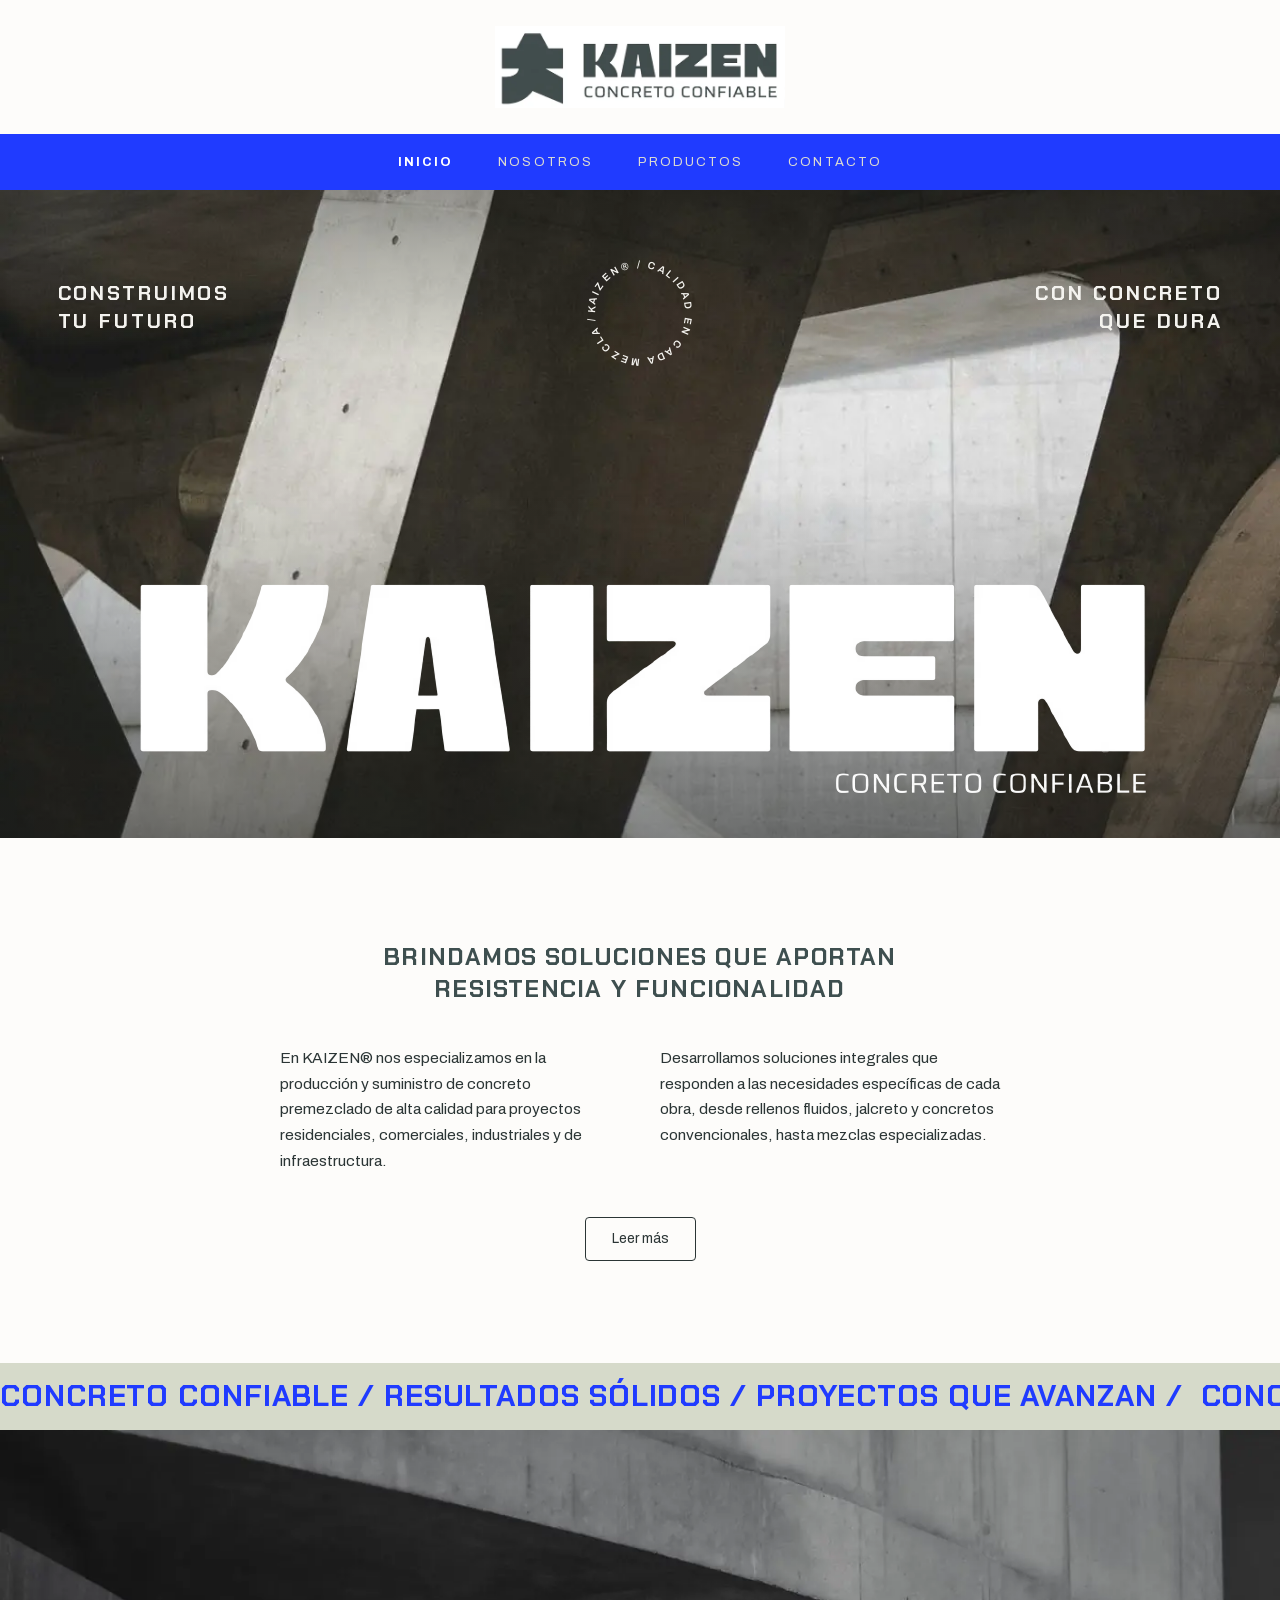
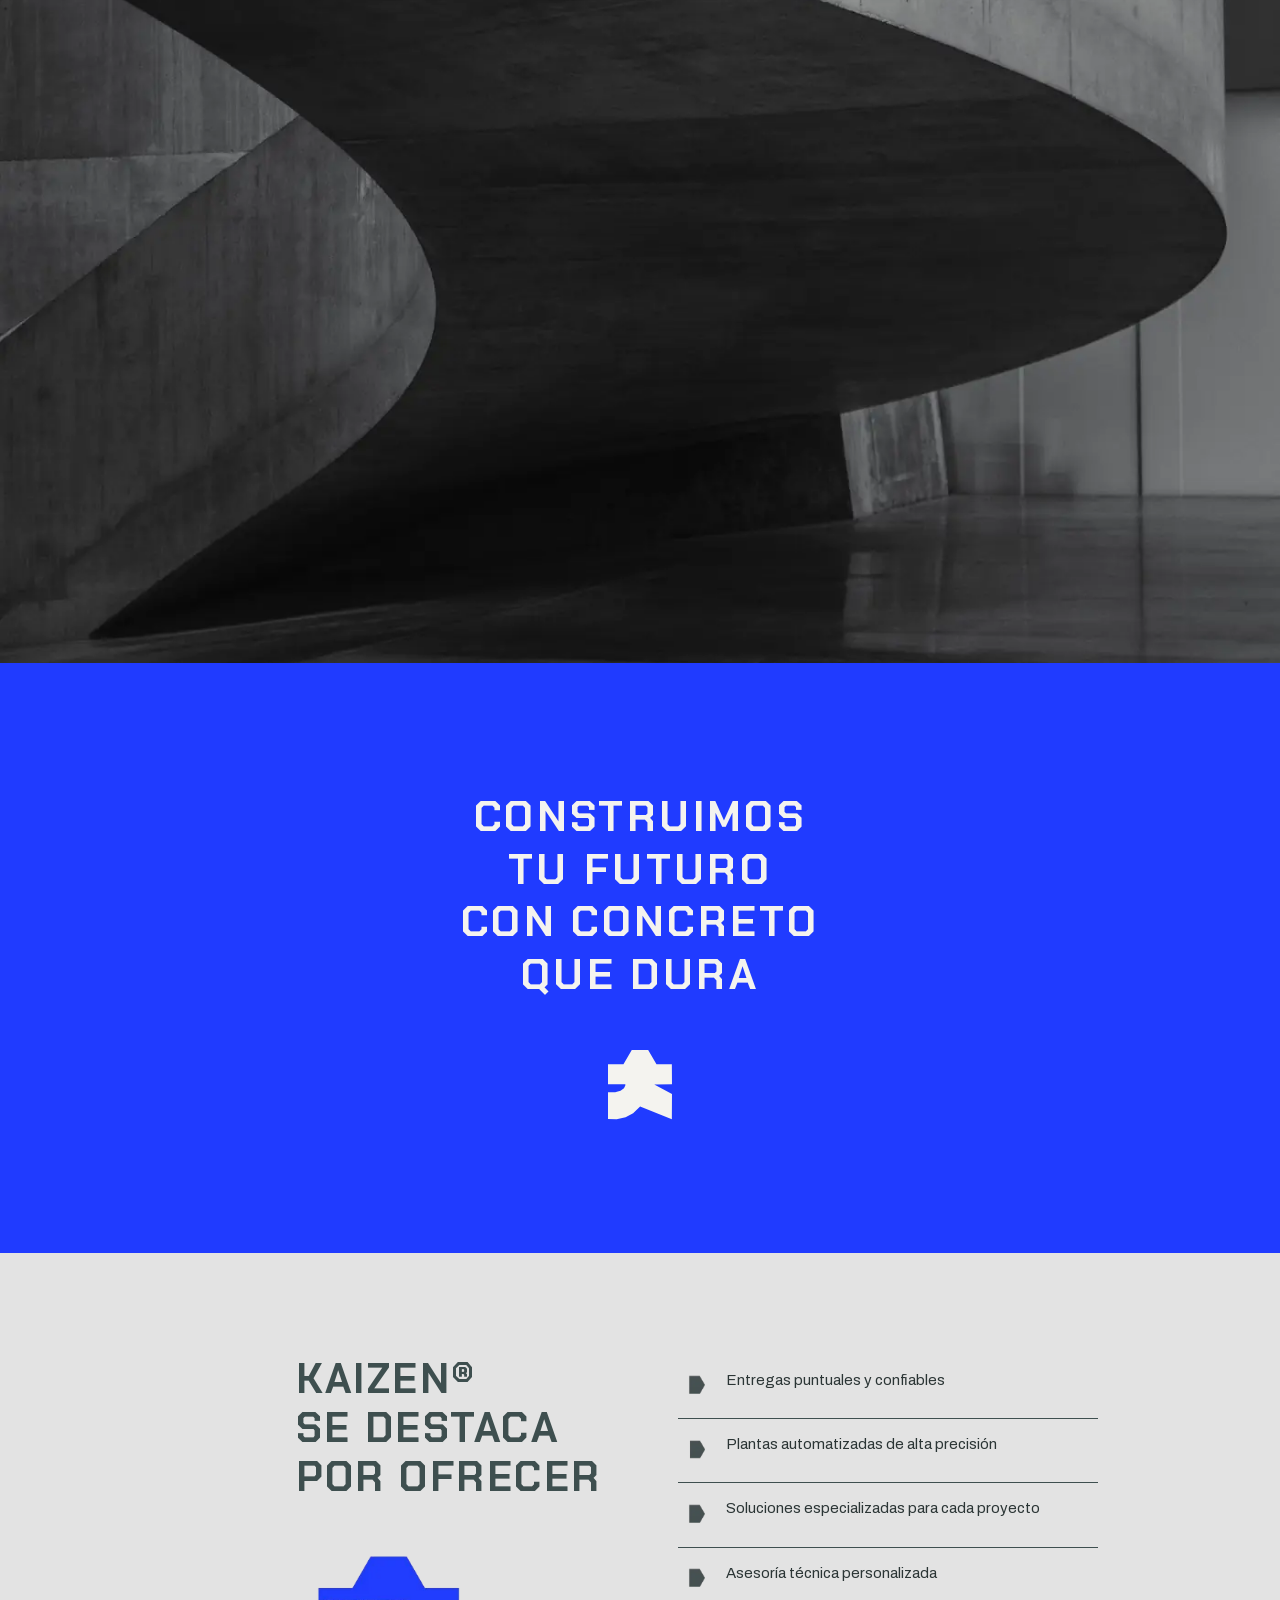
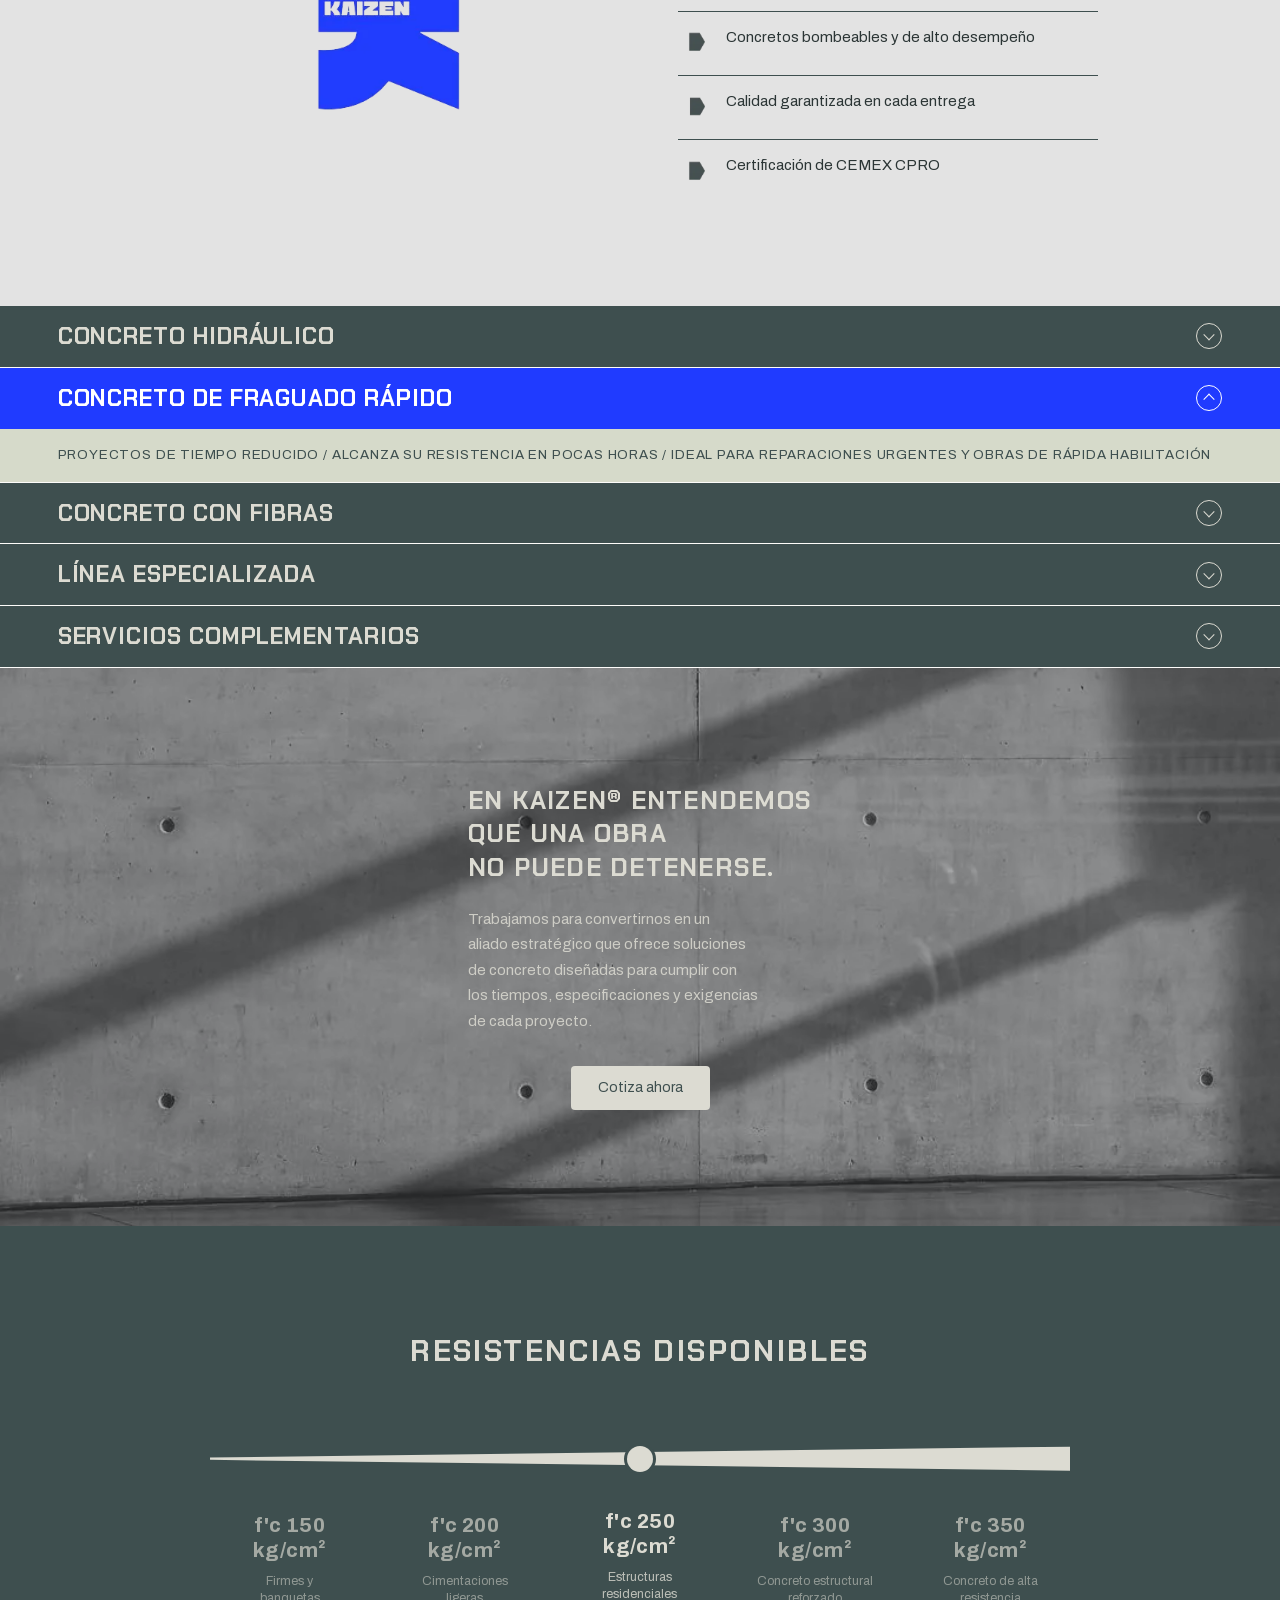
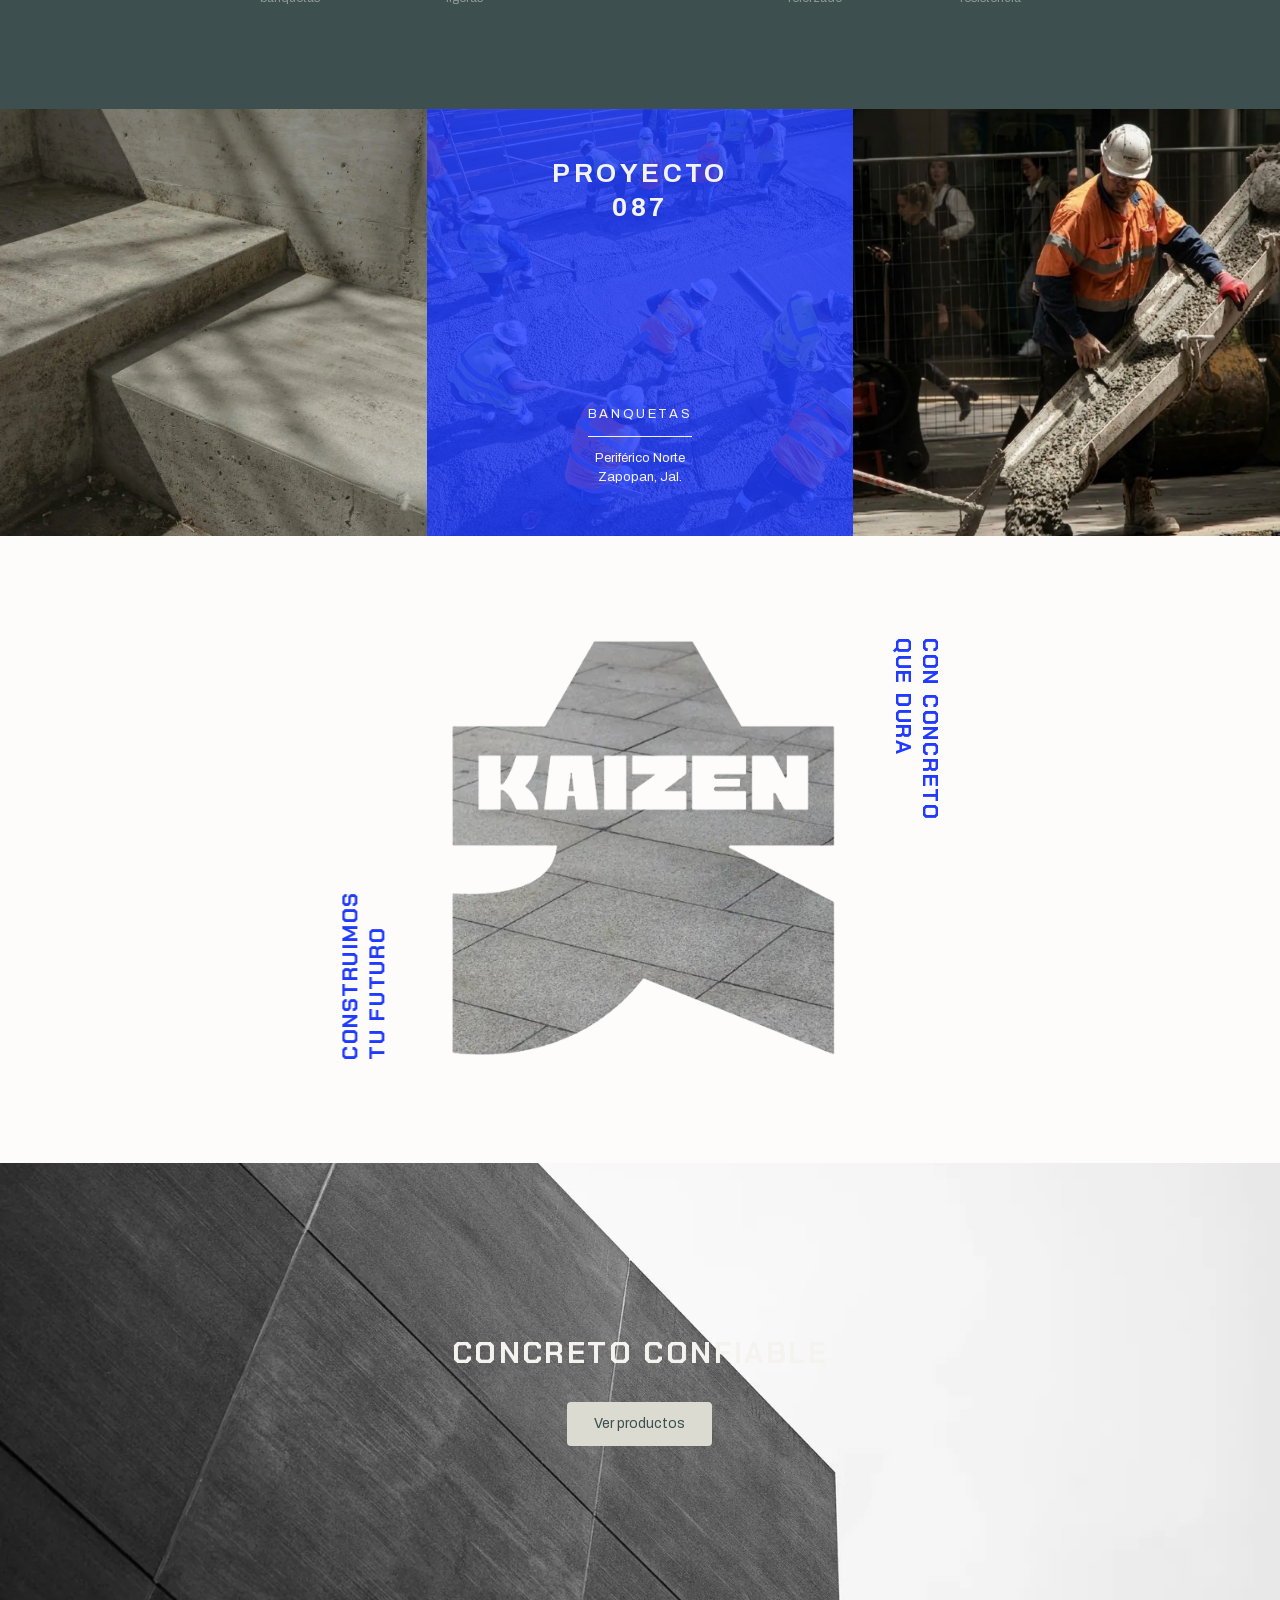
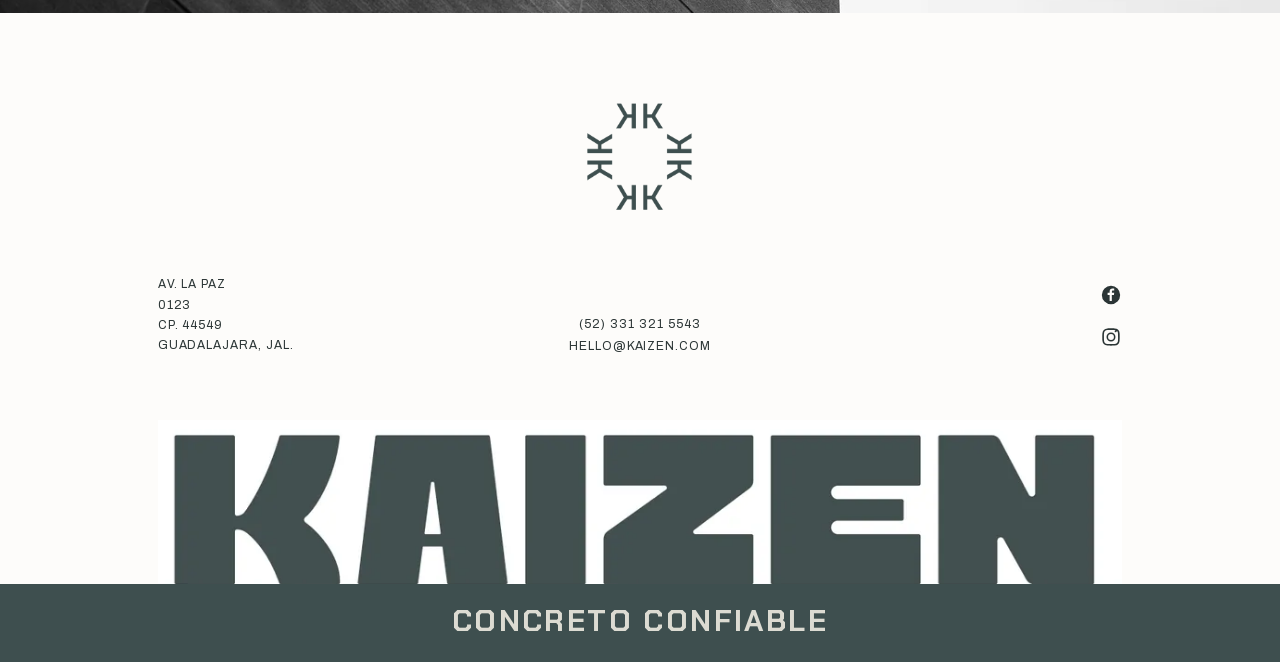
==== commit 3b555740: "-" ====
--- a/index.html
+++ b/index.html
@@ -446,12 +446,22 @@
         />
         <div class="obra__content">
           <h2 class="obra__title">
-            En Kaizen® entendemos que una obra no puede detenerse.
+            <span class="obra__line">En Kaizen® entendemos</span>
+            <span class="obra__line">que una obra</span>
+            <span class="obra__line">no puede detenerse.</span>
           </h2>
           <p class="obra__paragraph">
-            Trabajamos para convertirnos en un aliado estratégico que ofrece
-            soluciones de concreto diseñadas para cumplir con los tiempos,
-            especificaciones y exigencias de cada proyecto.
+            <span class="obra__line">Trabajamos para convertirnos en un</span>
+            <span class="obra__line"
+              >aliado estratégico que ofrece soluciones</span
+            >
+            <span class="obra__line"
+              >de concreto diseñadas para cumplir con</span
+            >
+            <span class="obra__line"
+              >los tiempos, especificaciones y exigencias</span
+            >
+            <span class="obra__line">de cada proyecto.</span>
           </p>
           <a class="button button_theme_dark obra__button" href="contacto.html">
             Cotiza ahora
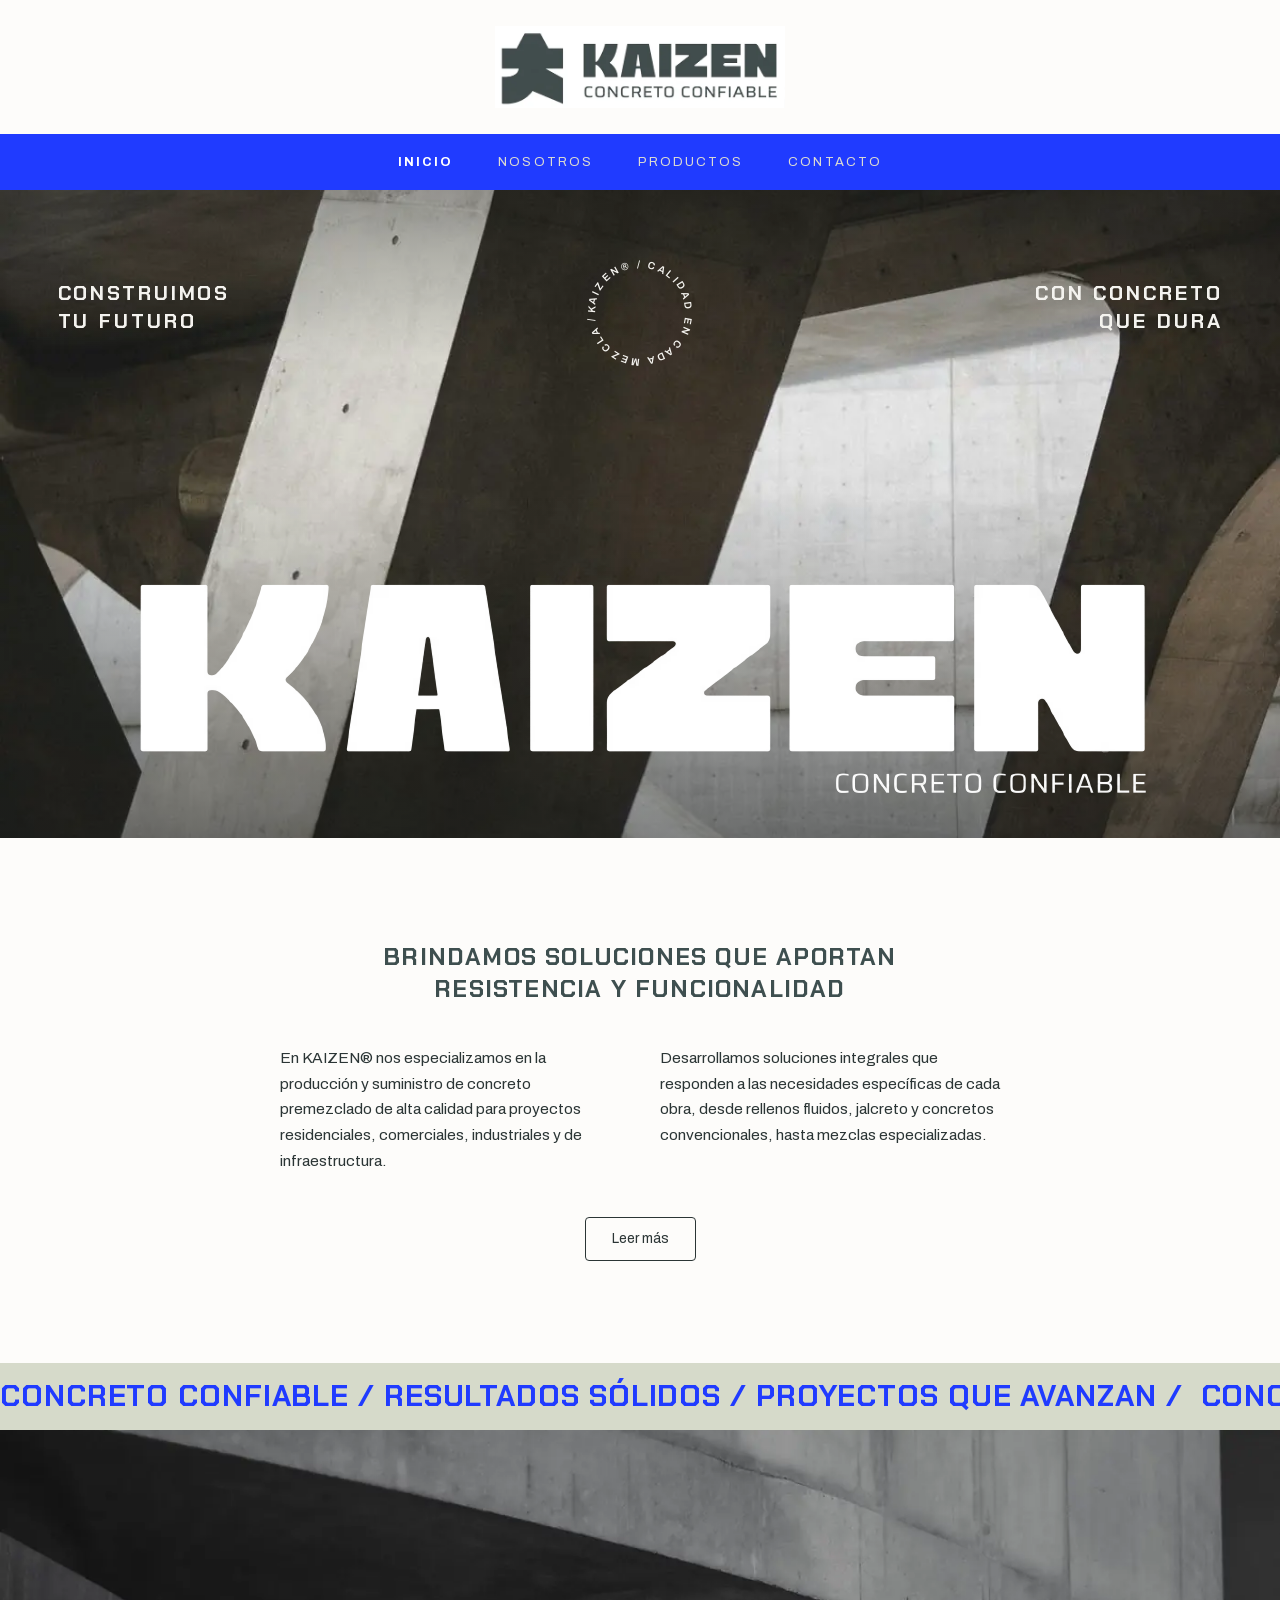
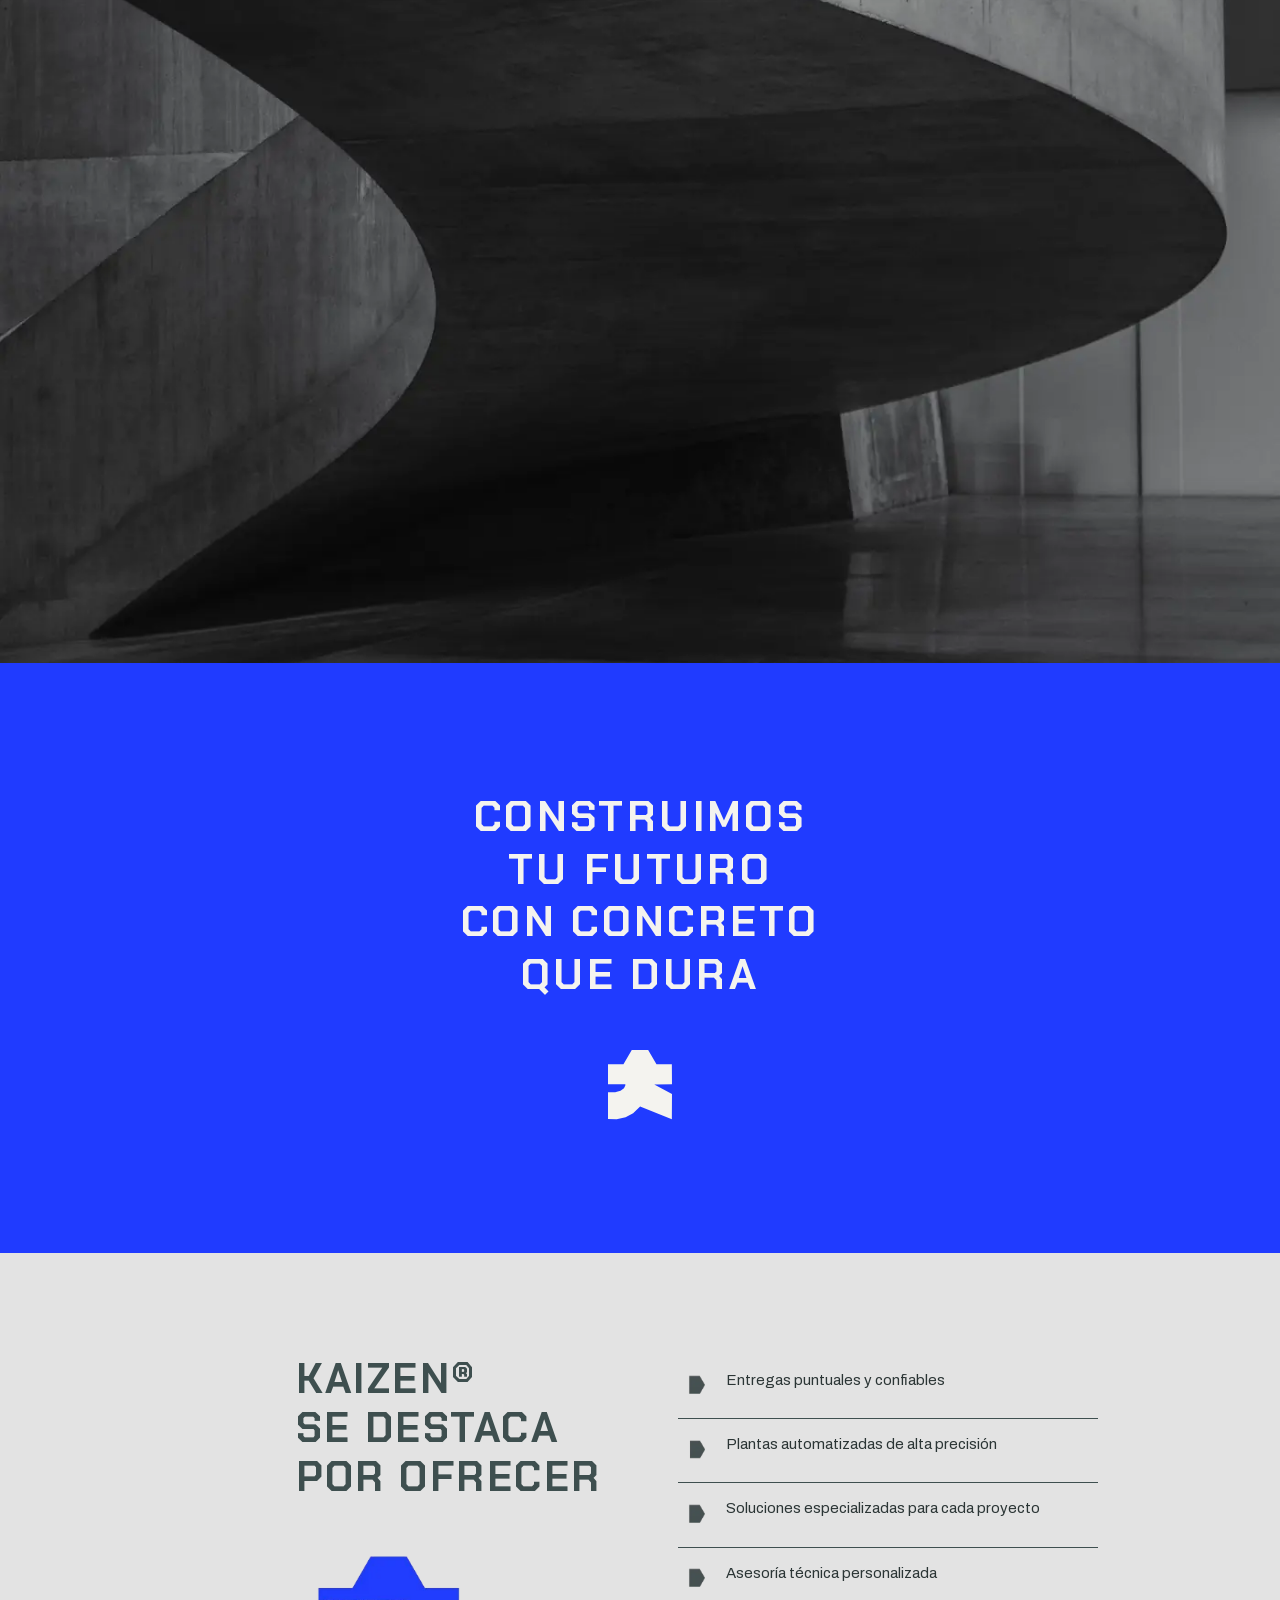
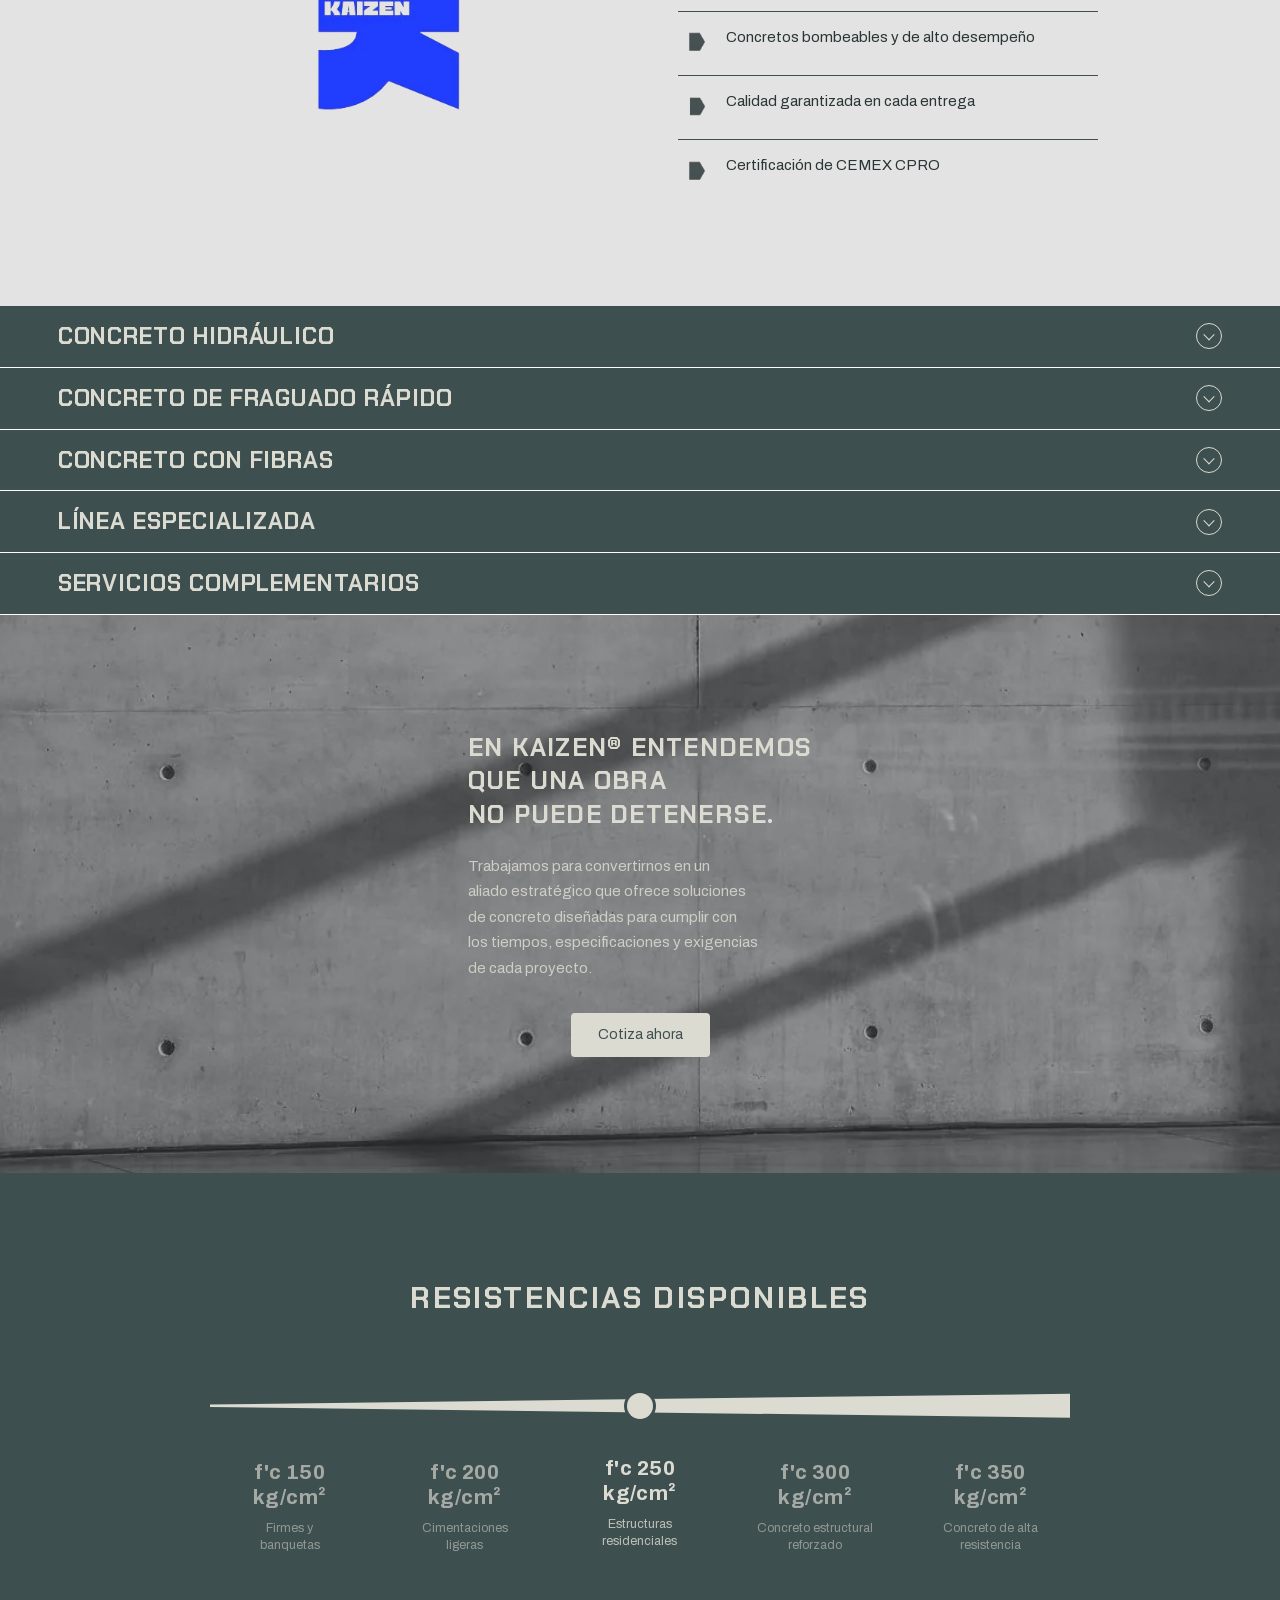
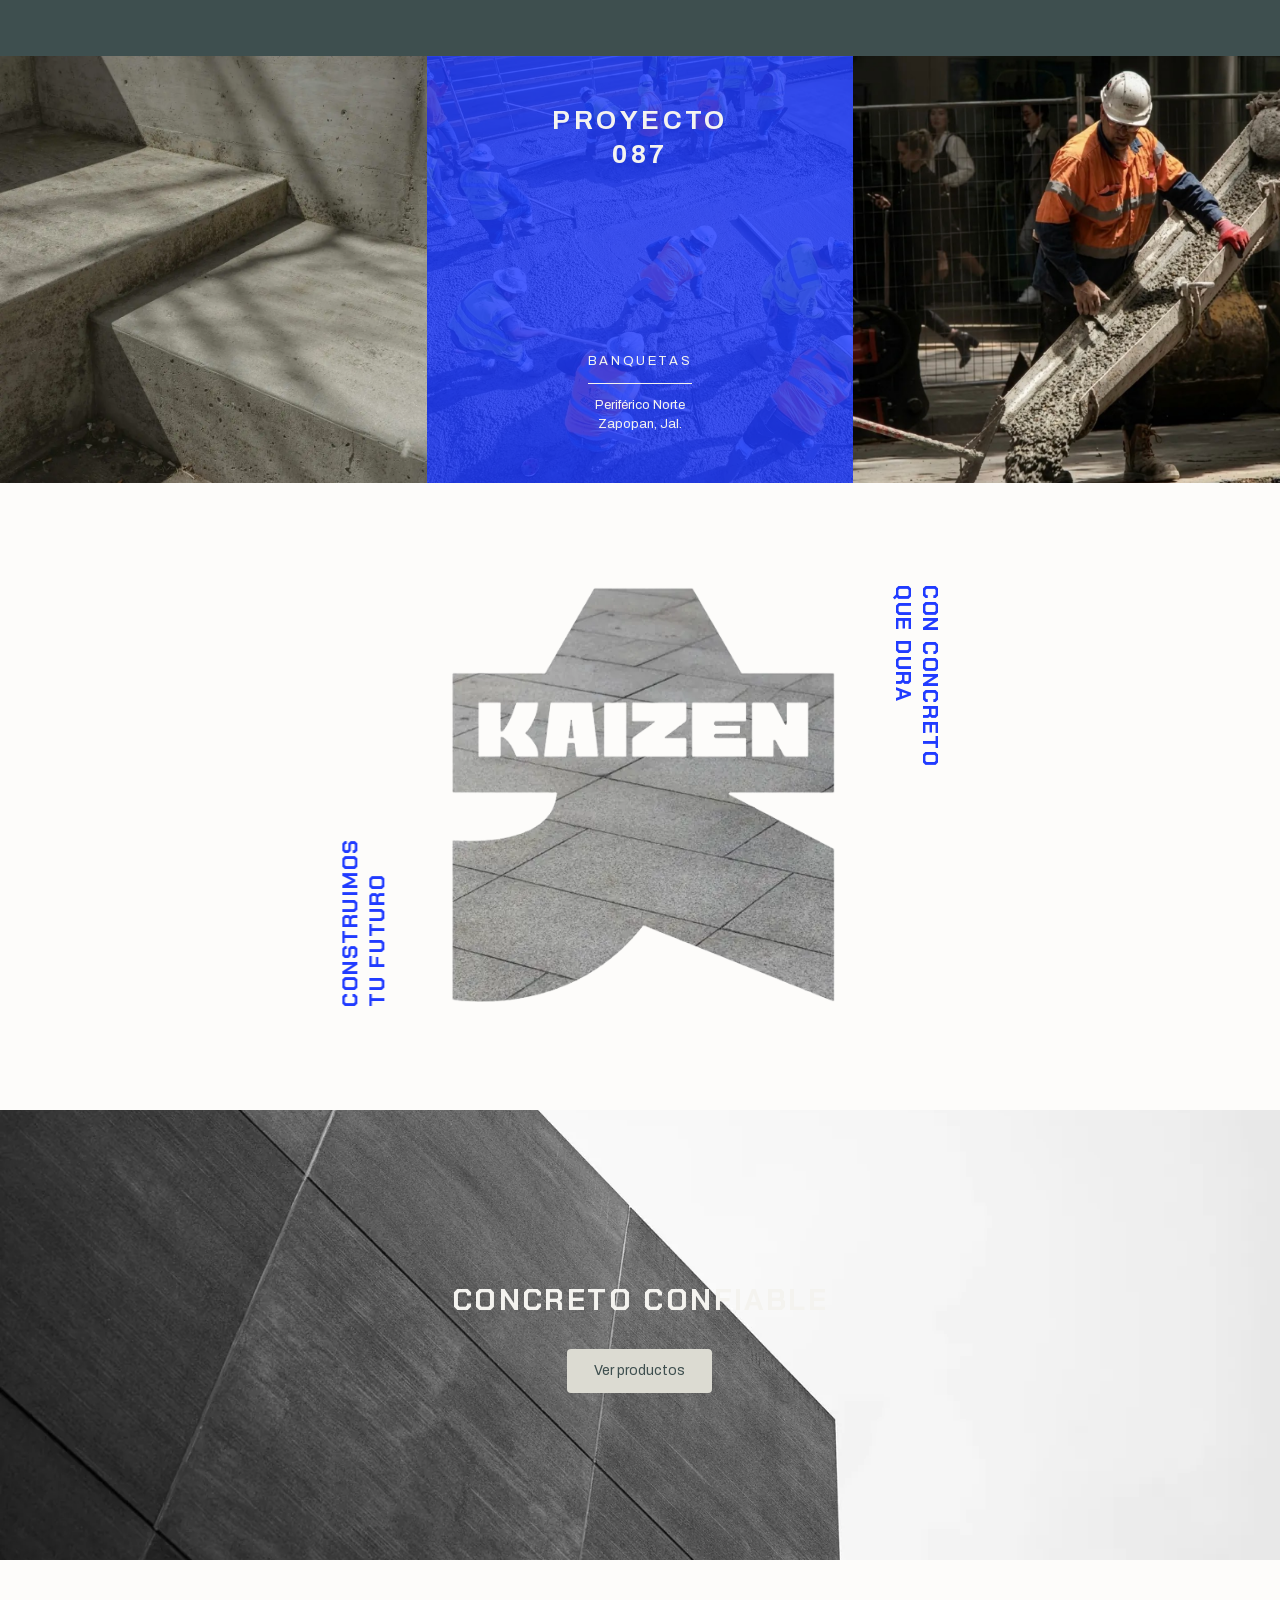
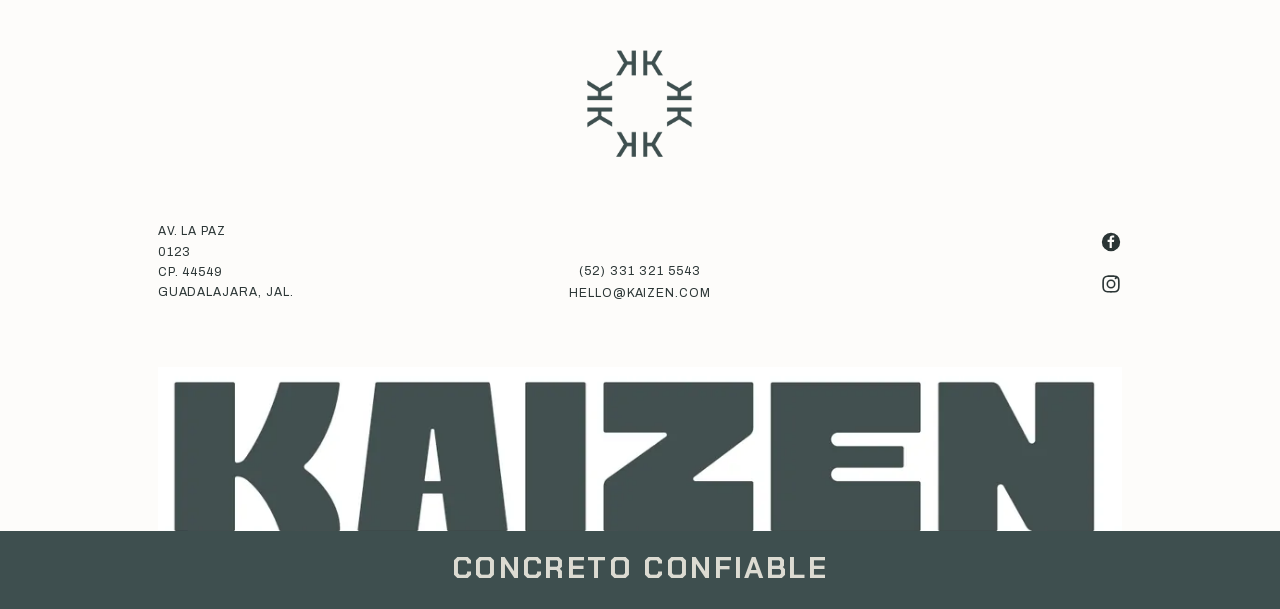
==== commit a96a0be1: "-" ====
--- a/index.html
+++ b/index.html
@@ -374,7 +374,7 @@
           </li>
           <li class="productos__item">
             <h3 class="productos__heading">
-              <button class="productos__header" type="button" aria-expanded="true">
+              <button class="productos__header" type="button" aria-expanded="false">
                 <span class="productos__name">Concreto de fraguado rápido</span>
                 <span class="productos__icon" aria-hidden="true"></span>
               </button>
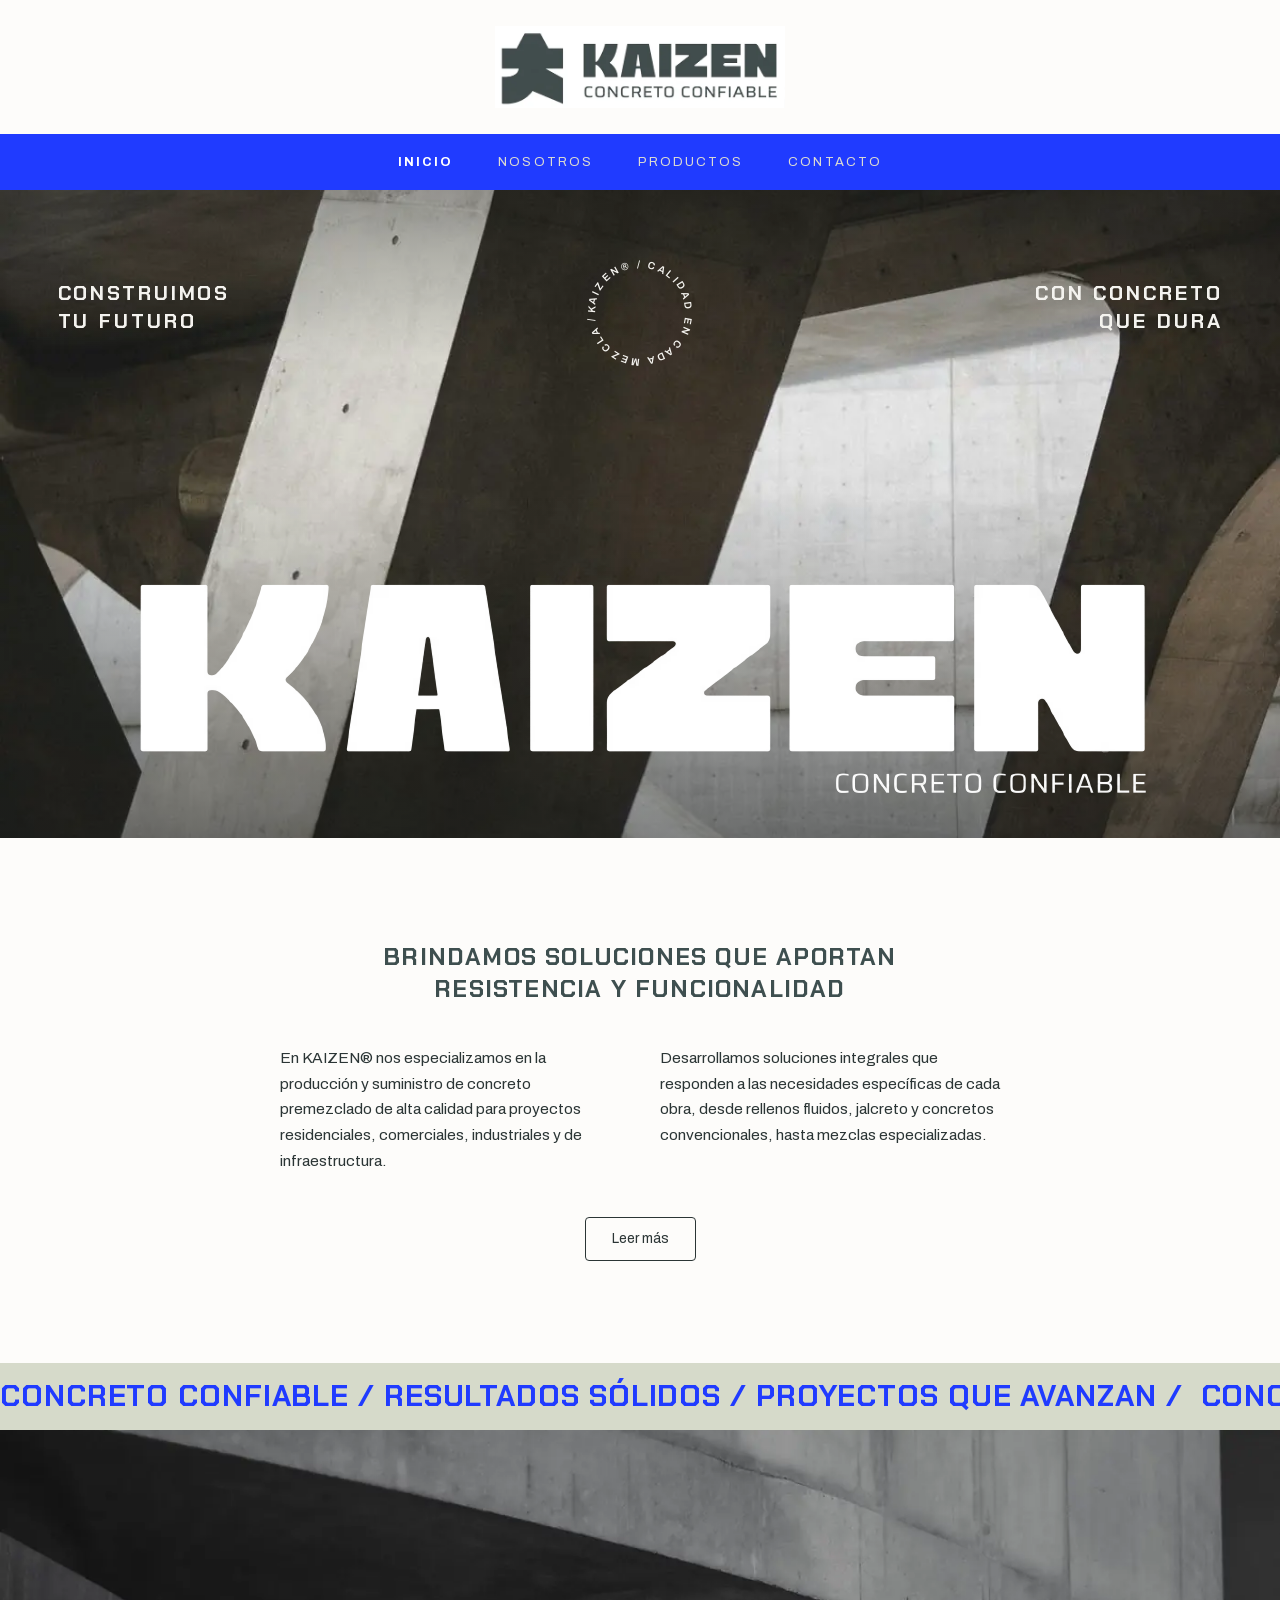
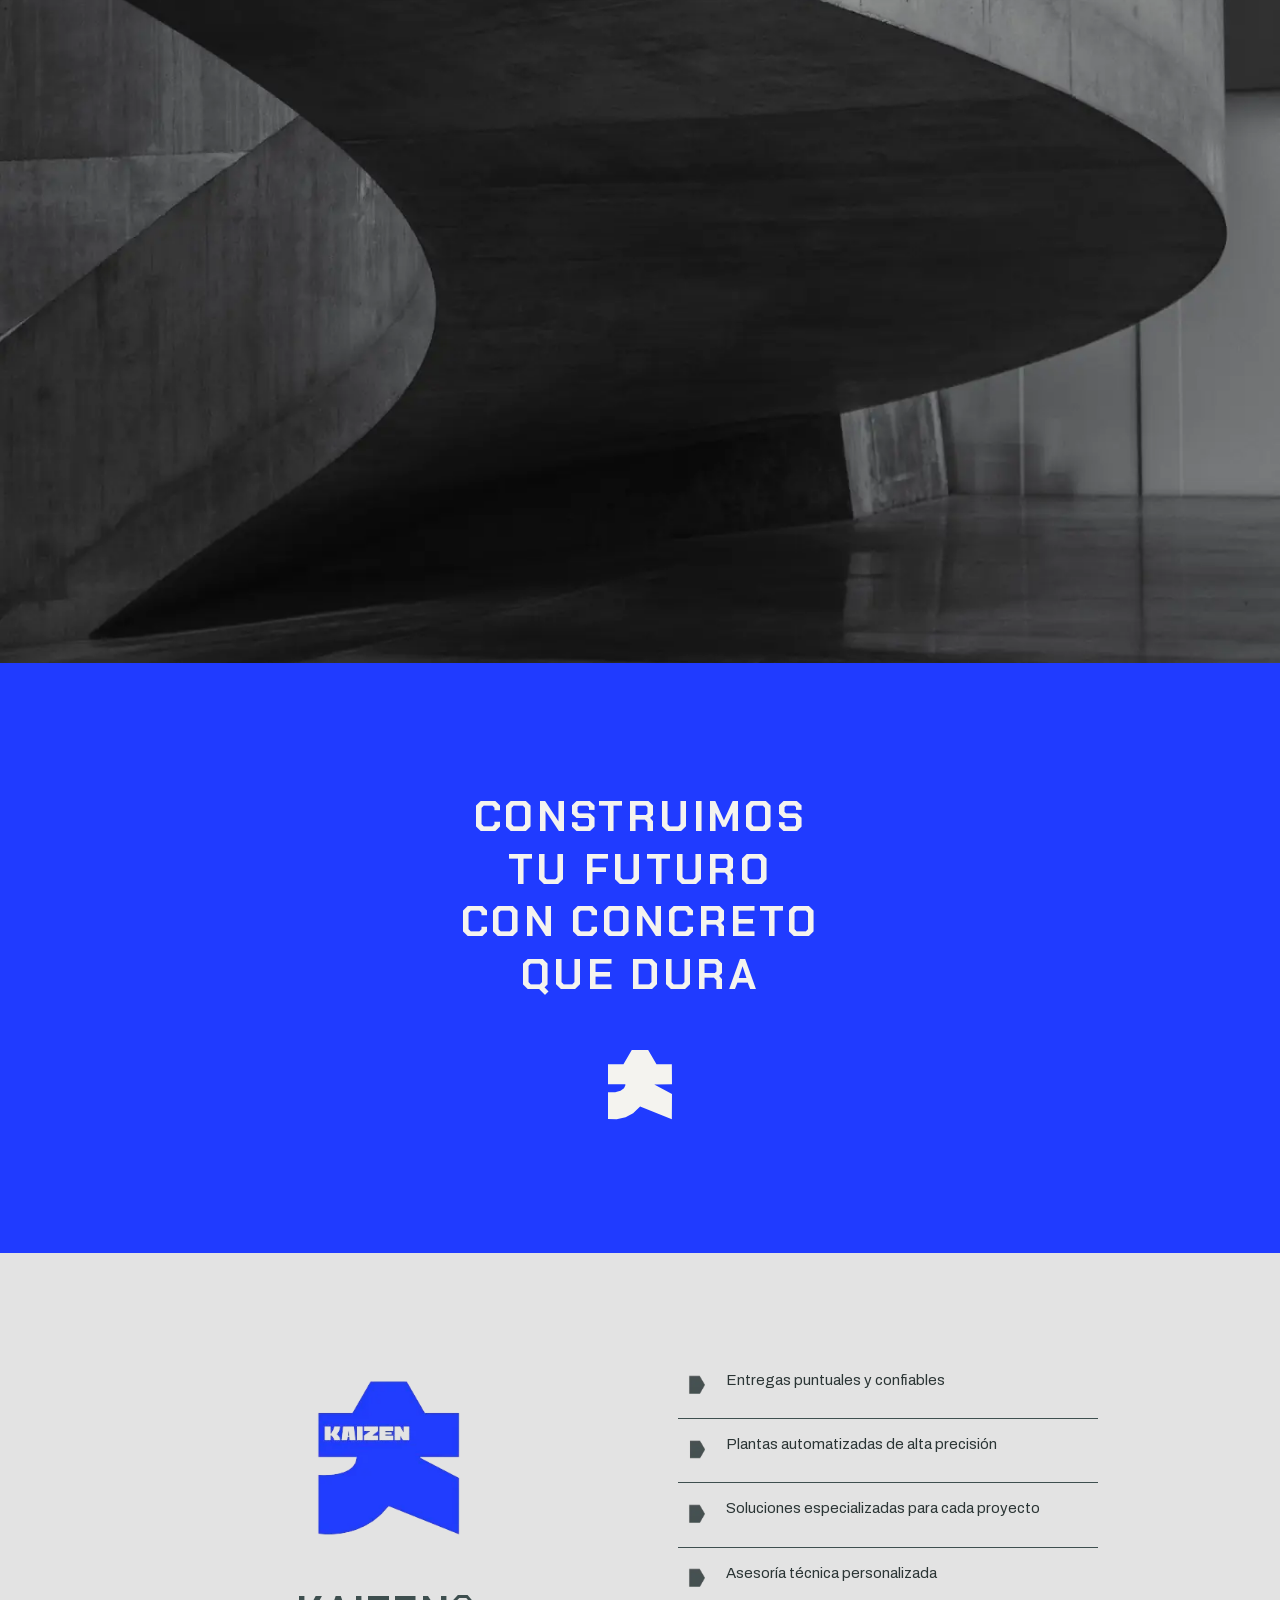
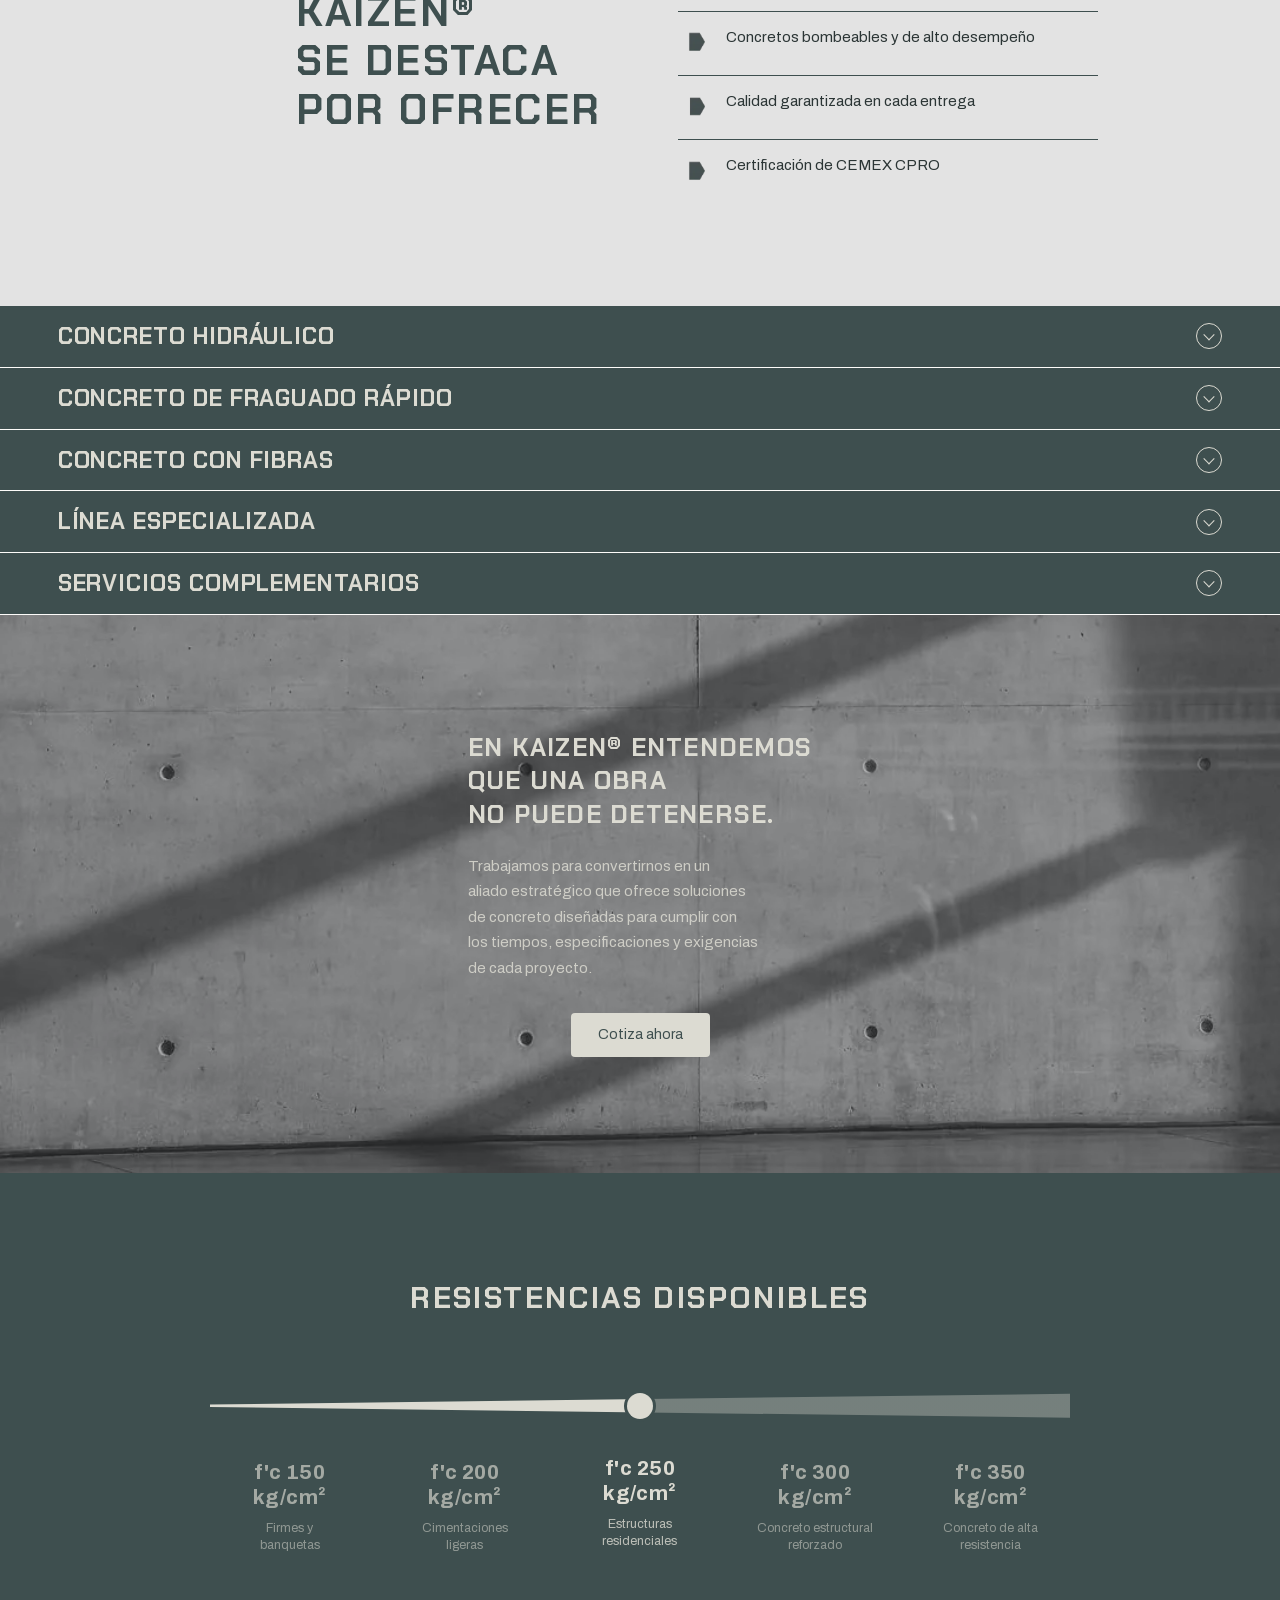
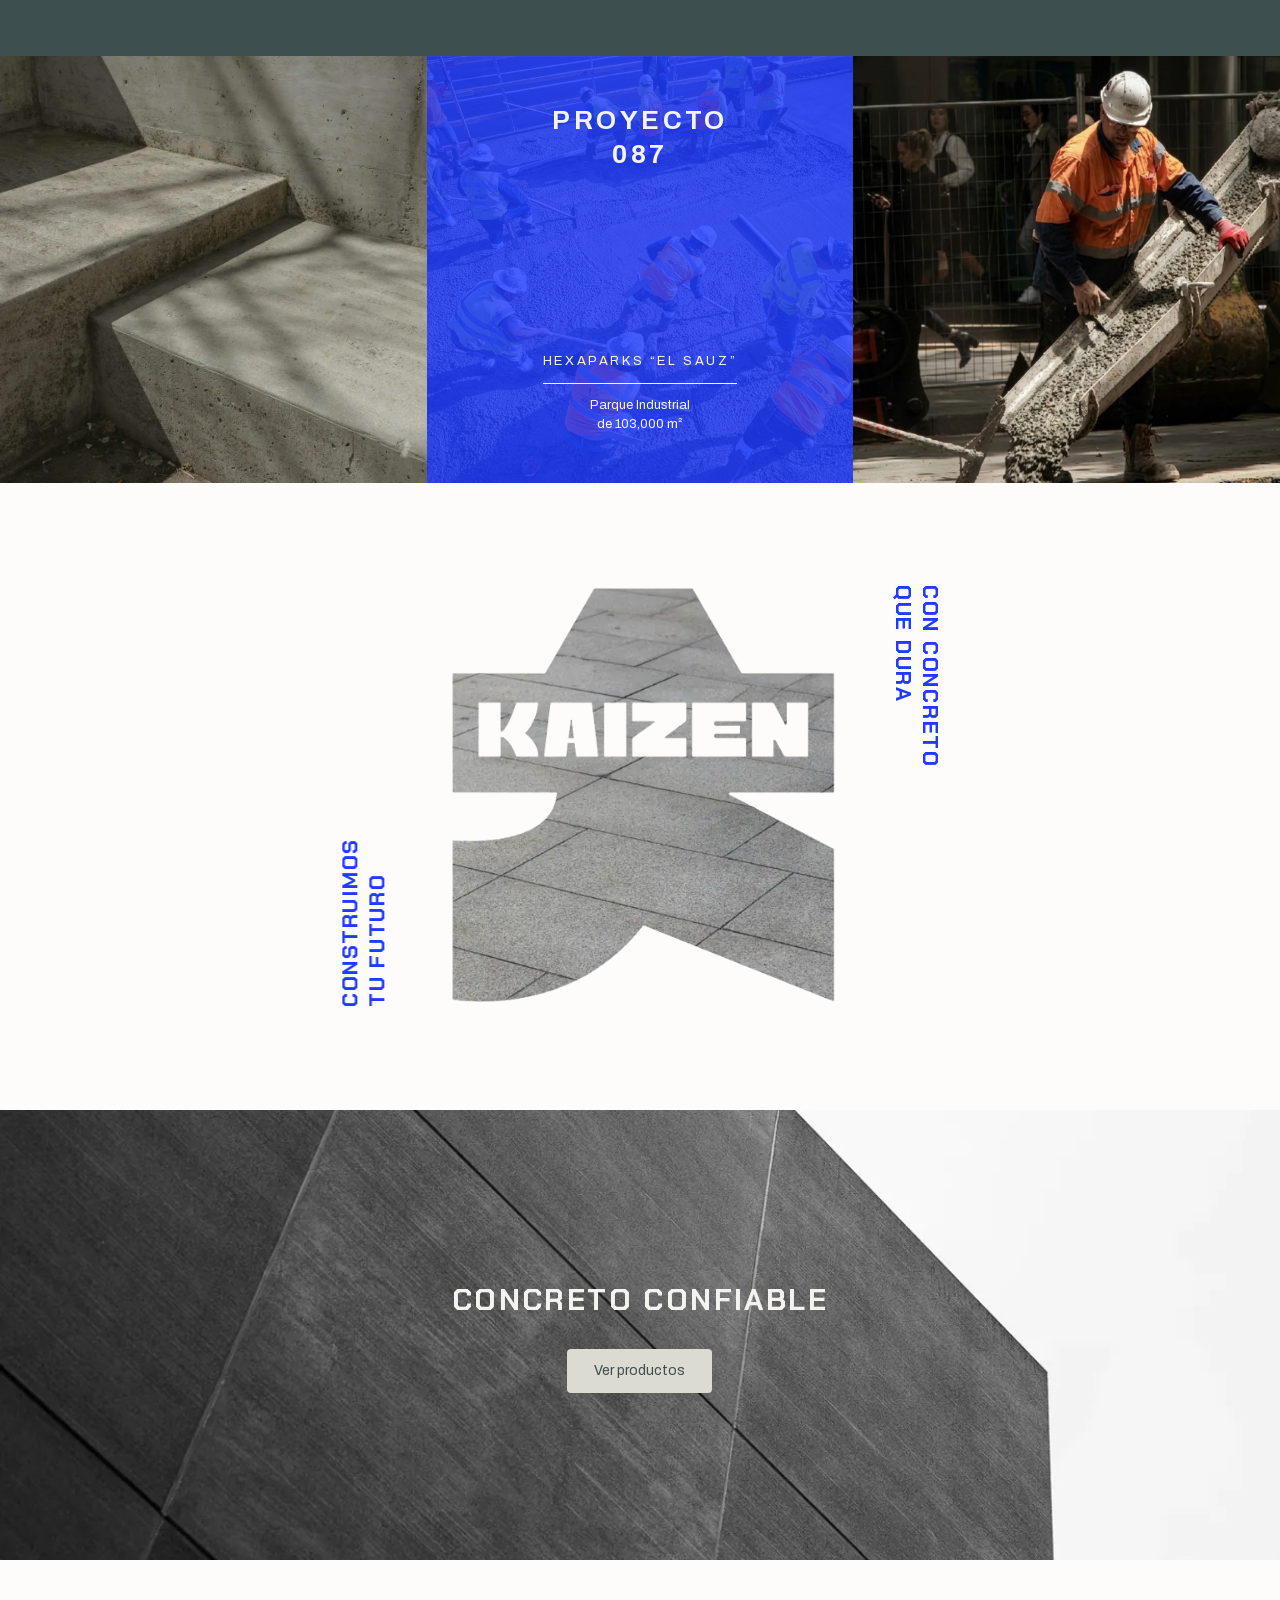
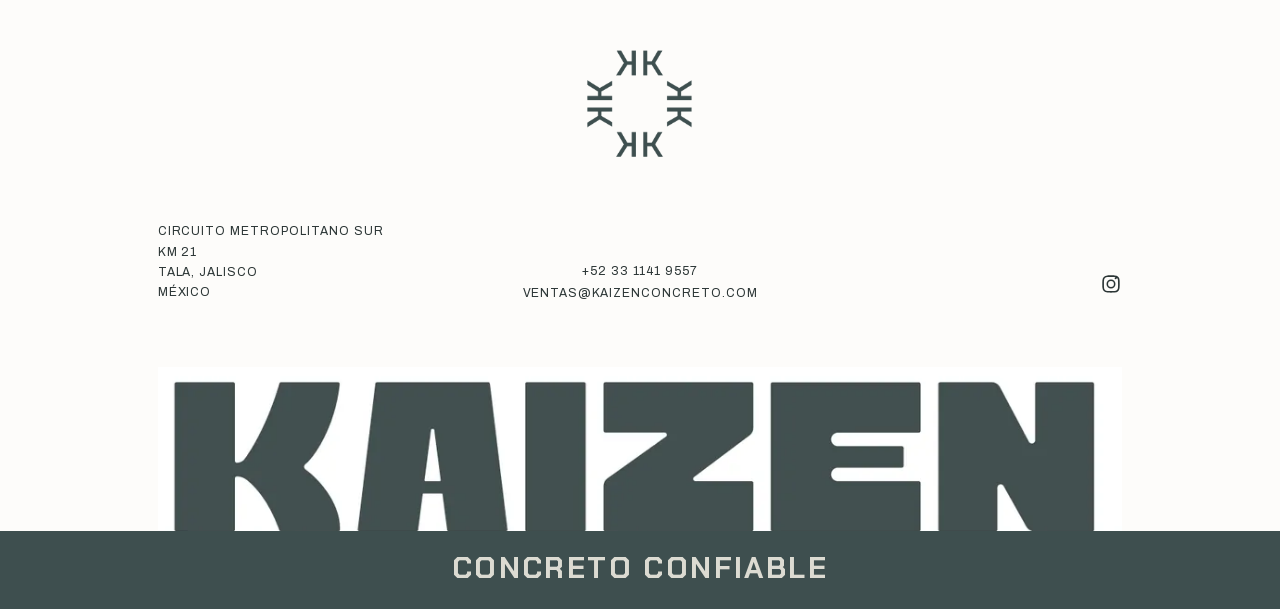
==== commit 61732cdb: "Update contact info, project card, and section interactions - Footer: remove Facebook, point Instagr" ====
--- a/index.html
+++ b/index.html
@@ -70,14 +70,13 @@
               "height": 181
             },
             "image": "https://kaizenconcretos.com/assets/images/hero.jpg",
-            "email": "hello@kaizen.com",
-            "telephone": "+52-331-321-5543",
+            "email": "ventas@kaizenconcreto.com",
+            "telephone": "+52-33-1141-9557",
             "address": {
               "@type": "PostalAddress",
-              "streetAddress": "Av. La Paz 0123",
-              "addressLocality": "Guadalajara",
+              "streetAddress": "Circuito Metropolitano Sur, km 21",
+              "addressLocality": "Tala",
               "addressRegion": "Jalisco",
-              "postalCode": "44549",
               "addressCountry": "MX"
             },
             "areaServed": {
@@ -91,16 +90,15 @@
             "name": "KAIZEN® Concretos",
             "description": "Producción y suministro de concreto premezclado de alta calidad para proyectos residenciales, comerciales, industriales y de infraestructura en Guadalajara.",
             "url": "https://kaizenconcretos.com/",
-            "telephone": "+52-331-321-5543",
-            "email": "hello@kaizen.com",
+            "telephone": "+52-33-1141-9557",
+            "email": "ventas@kaizenconcreto.com",
             "image": "https://kaizenconcretos.com/assets/images/hero.jpg",
             "priceRange": "$$",
             "address": {
               "@type": "PostalAddress",
-              "streetAddress": "Av. La Paz 0123",
-              "addressLocality": "Guadalajara",
+              "streetAddress": "Circuito Metropolitano Sur, km 21",
+              "addressLocality": "Tala",
               "addressRegion": "Jalisco",
-              "postalCode": "44549",
               "addressCountry": "MX"
             },
             "parentOrganization": {
@@ -326,7 +324,6 @@
       <!-- DESTACA -->
       <section class="destaca">
         <div class="destaca__info">
-          <h2 class="destaca__title">Kaizen®<br />se destaca<br />por ofrecer</h2>
           <img
             class="destaca__logo"
             src="./assets/images/destaca-logo.webp"
@@ -337,6 +334,7 @@
             decoding="async"
             aria-hidden="true"
           />
+          <h2 class="destaca__title">Kaizen®<br />se destaca<br />por ofrecer</h2>
         </div>
         <ul class="destaca__list">
           <li class="destaca__item">Entregas puntuales y confiables</li>
@@ -532,8 +530,8 @@
             <div class="proyectos__overlay">
               <h3 class="proyectos__name">Proyecto<br />087</h3>
               <div class="proyectos__details">
-                <p class="proyectos__type">Banquetas</p>
-                <p class="proyectos__place">Periférico Norte<br />Zapopan, Jal.</p>
+                <p class="proyectos__type">Hexaparks “El Sauz”</p>
+                <p class="proyectos__place">Parque Industrial<br />de 103,000 m²</p>
               </div>
             </div>
           </li>
@@ -595,32 +593,18 @@
       <div class="footer__info">
         <address class="footer__address">
           <span class="visually-hidden">KAIZEN® Concretos — </span
-          >Av. La Paz<br />0123<br />CP. 44549<br />Guadalajara, Jal.
+          >Circuito Metropolitano Sur<br />km 21<br />Tala, Jalisco<br />México
         </address>
         <div class="footer__contacts">
-          <a class="footer__link" href="tel:+523313215543">(52) 331 321 5543</a>
-          <a class="footer__link" href="mailto:hello@kaizen.com">
-            hello@kaizen.com
+          <a class="footer__link" href="tel:+523311419557">+52 33 1141 9557</a>
+          <a class="footer__link" href="mailto:ventas@kaizenconcreto.com">
+            ventas@kaizenconcreto.com
           </a>
         </div>
         <div class="footer__socials">
           <a
             class="footer__social"
-            href="https://www.facebook.com"
-            target="_blank"
-            rel="noreferrer noopener"
-            aria-label="Facebook"
-          >
-            <svg viewBox="0 0 24 24" aria-hidden="true">
-              <path
-                fill-rule="evenodd"
-                d="M12 2a10 10 0 1 0 0 20 10 10 0 0 0 0-20Zm1 10h2.2l.3-2.4H13V8.3c0-.7.2-1.2 1.2-1.2h1.3V5c-.2 0-1-.1-1.9-.1-1.9 0-3.1 1.1-3.1 3.2v1.5H8.3V12h2.2v6.5h2.4V12Z"
-              />
-            </svg>
-          </a>
-          <a
-            class="footer__social"
-            href="https://www.instagram.com"
+            href="https://www.instagram.com/kaizenconcretos"
             target="_blank"
             rel="noreferrer noopener"
             aria-label="Instagram"
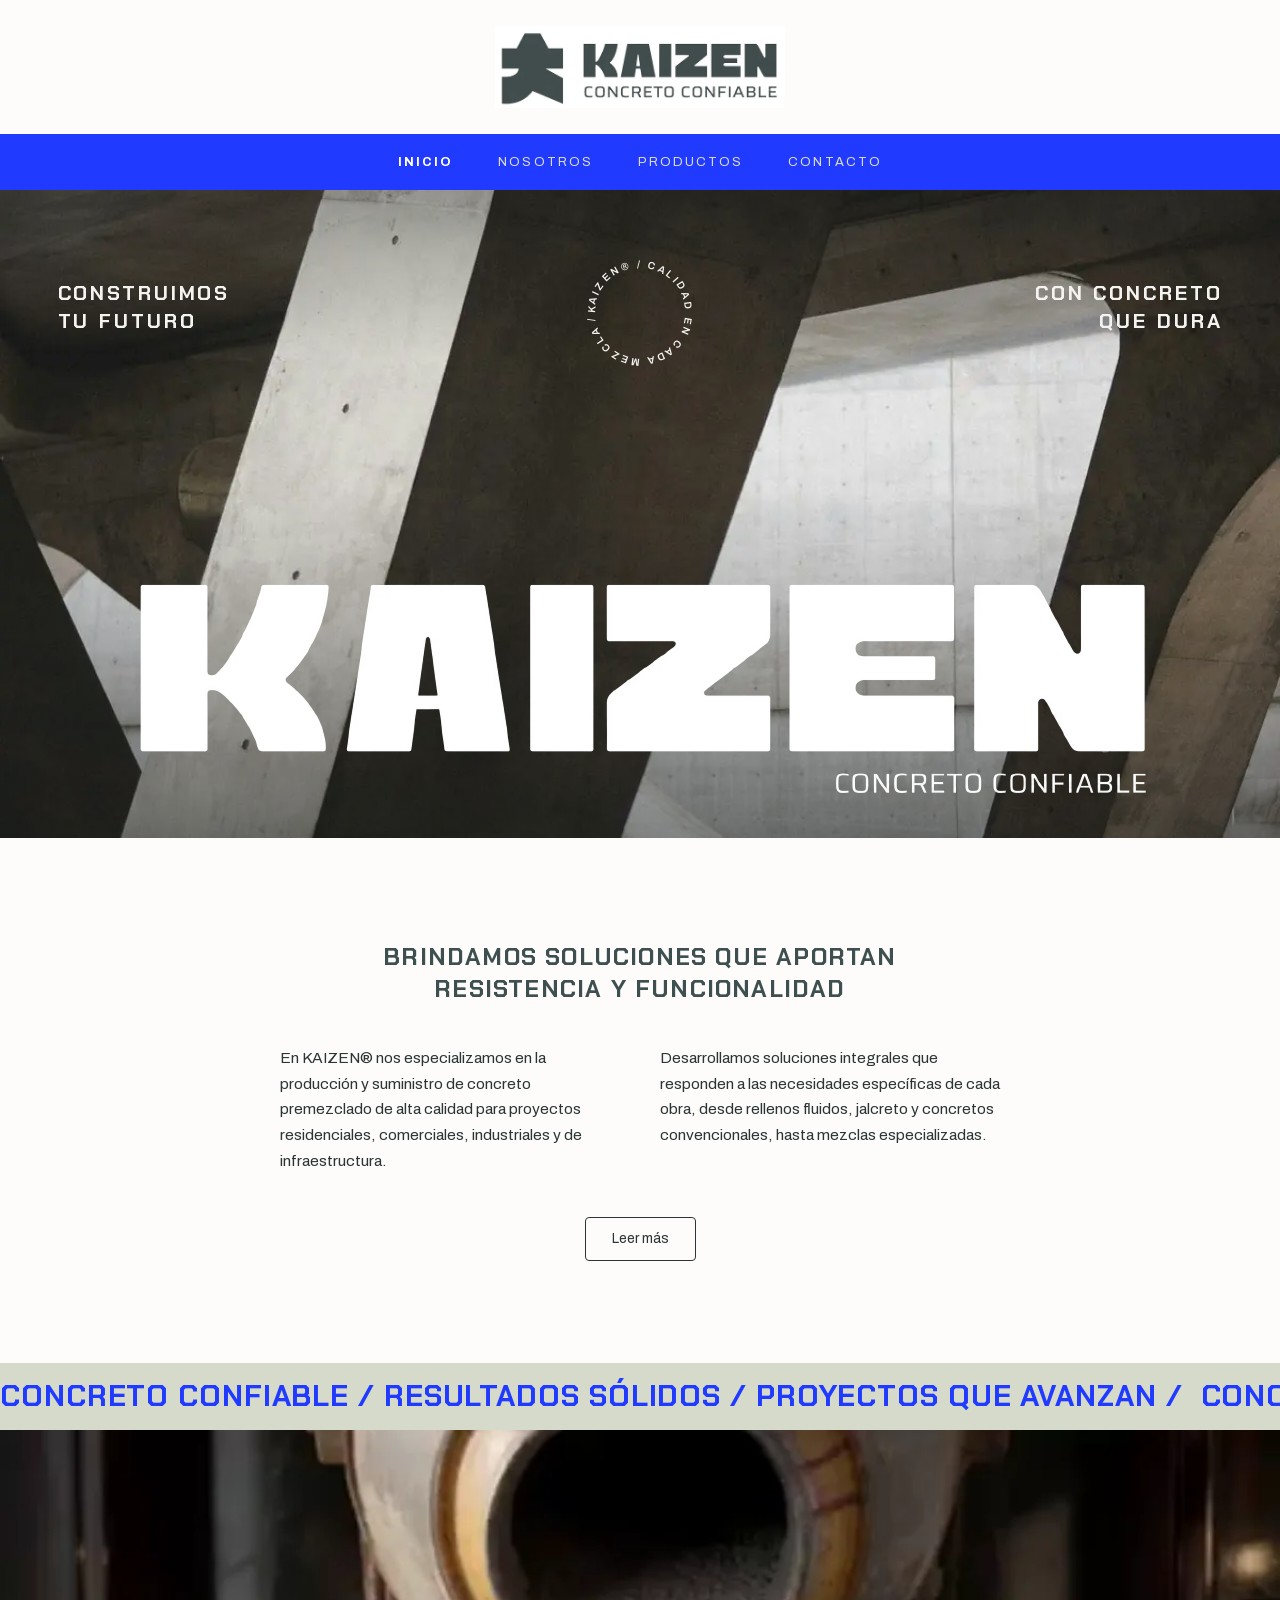
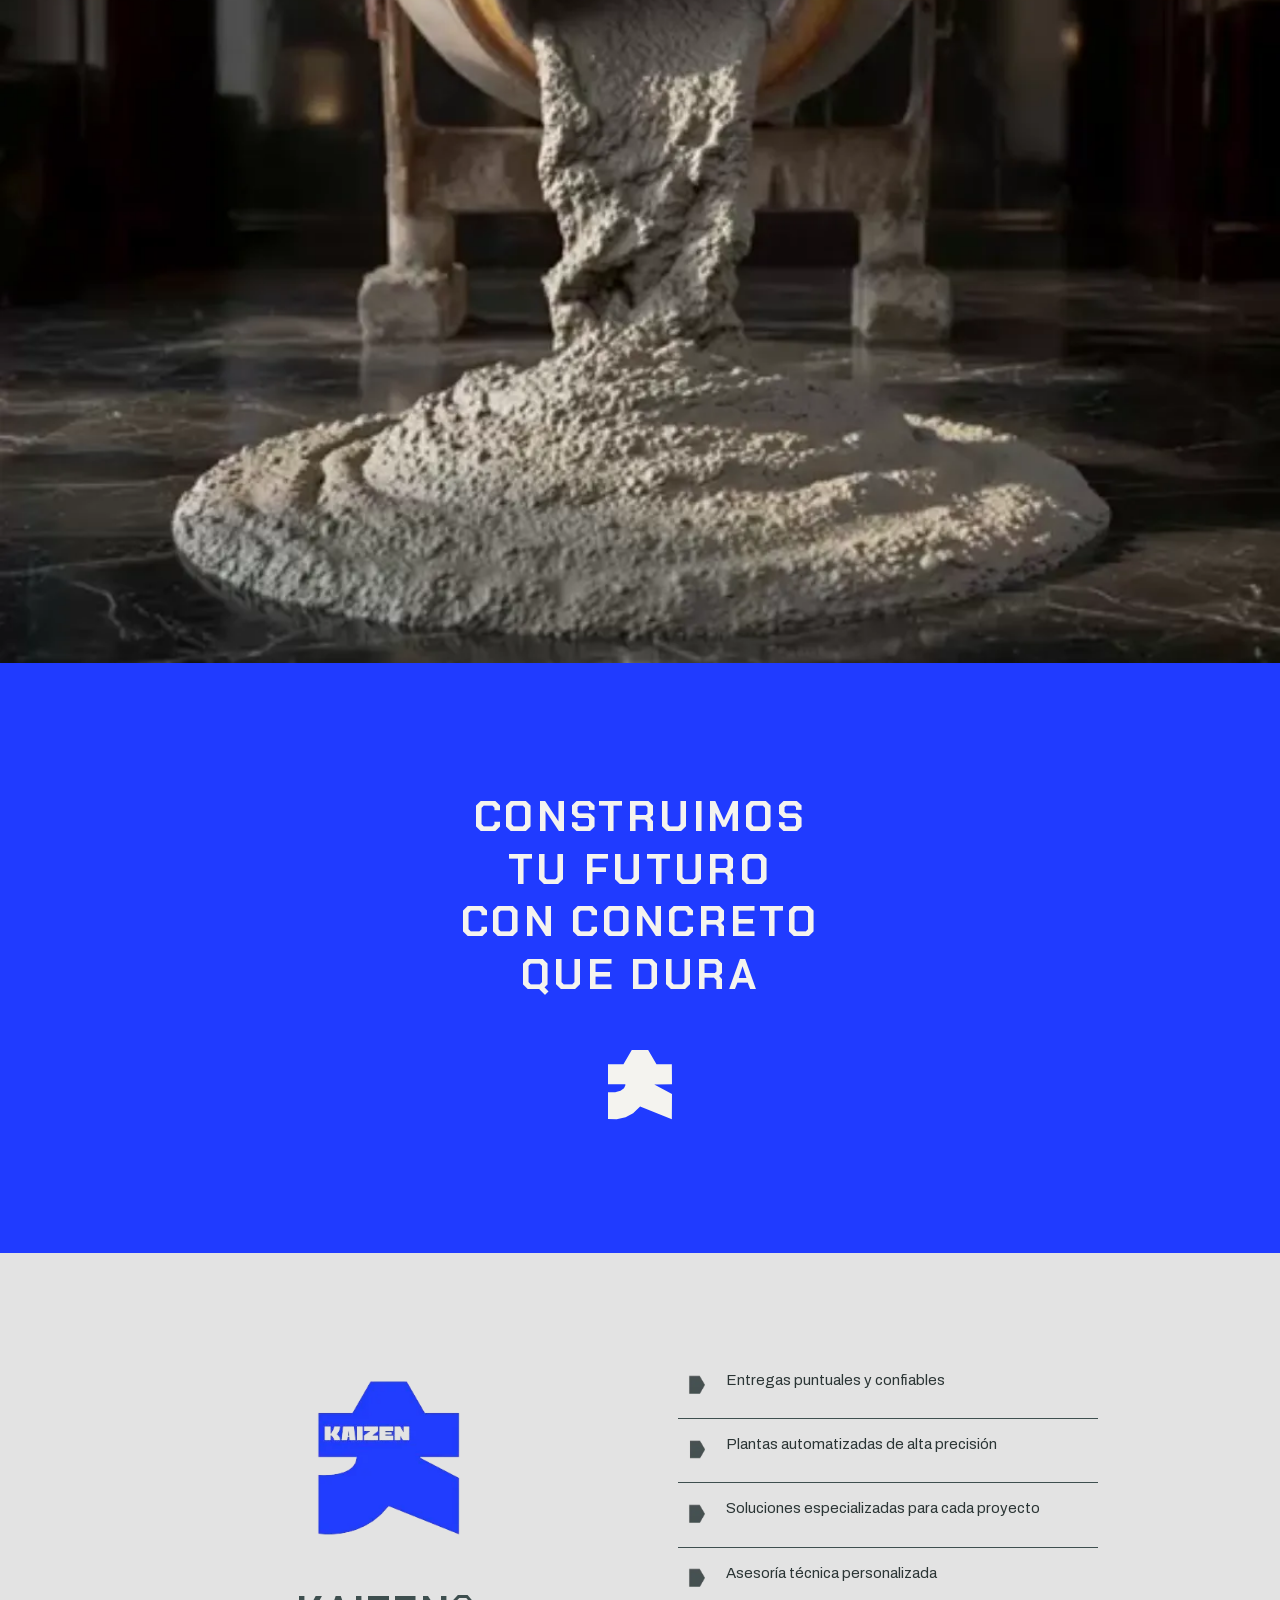
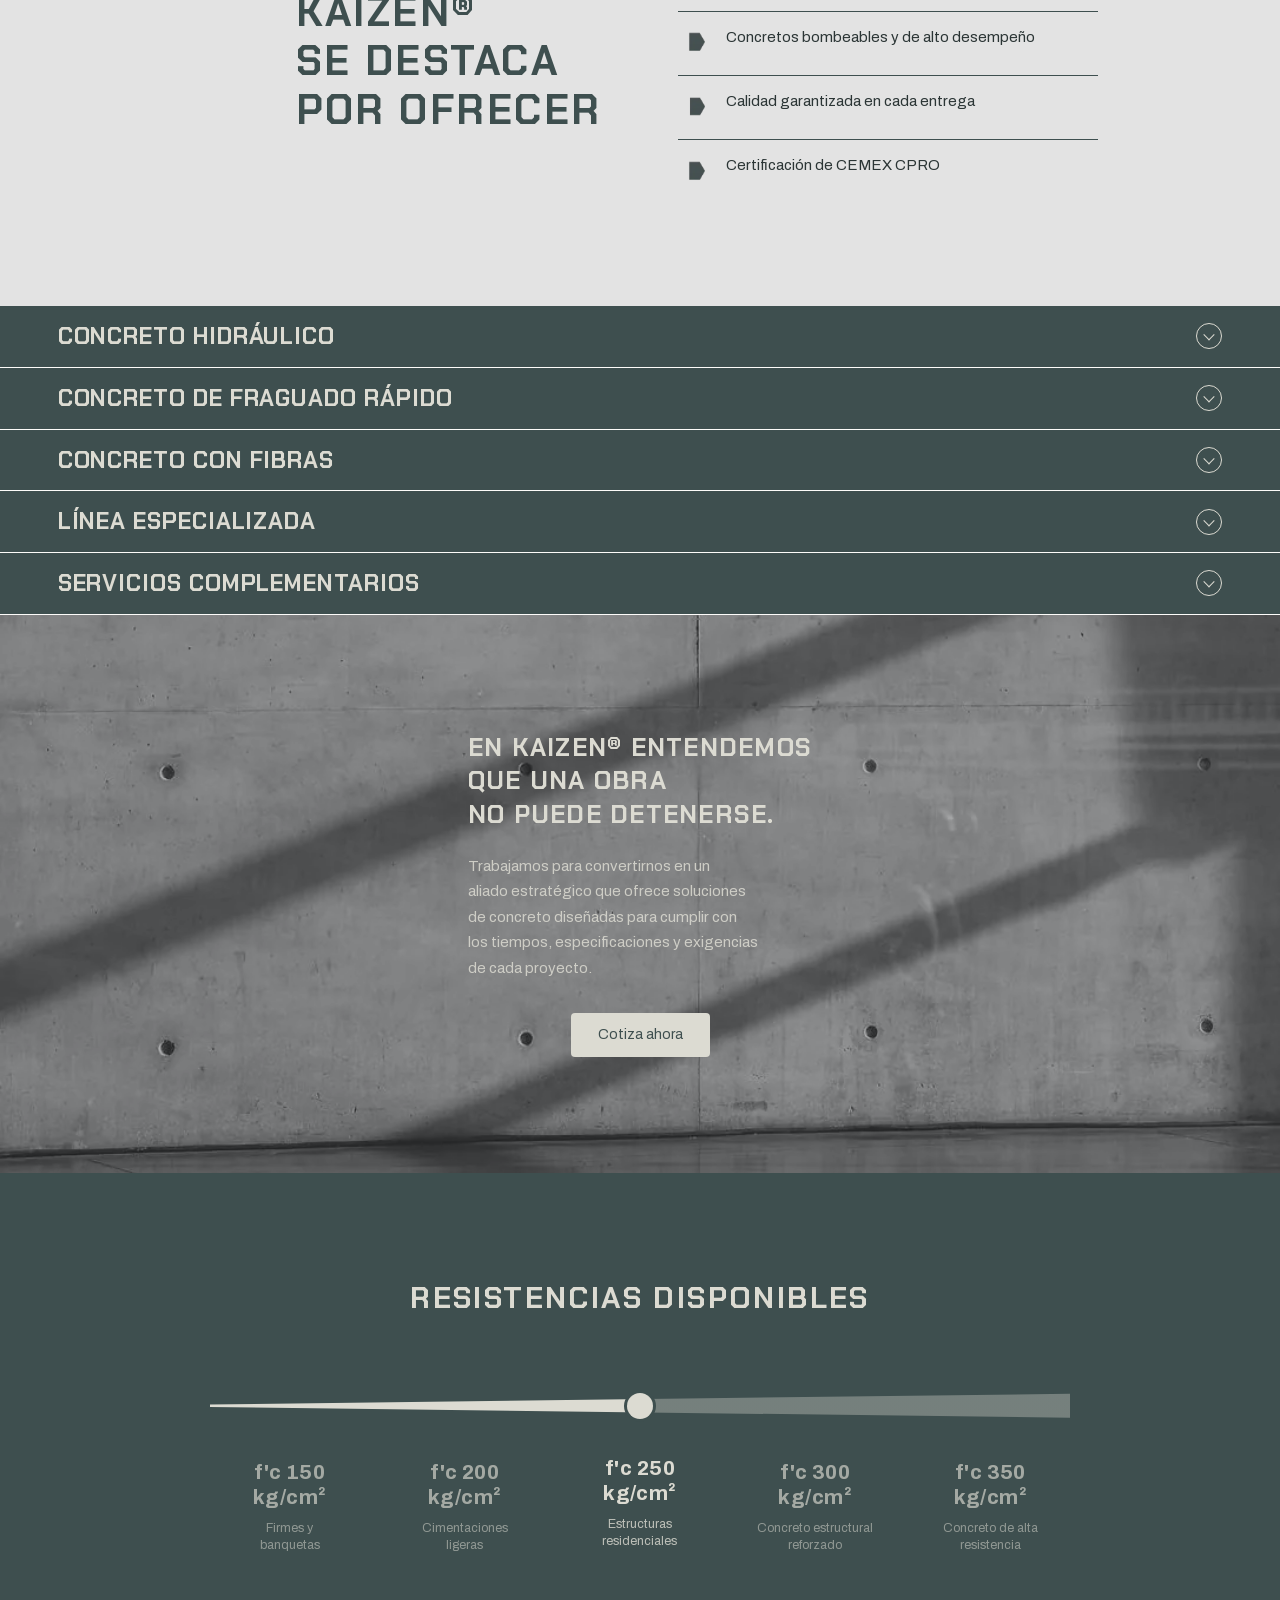
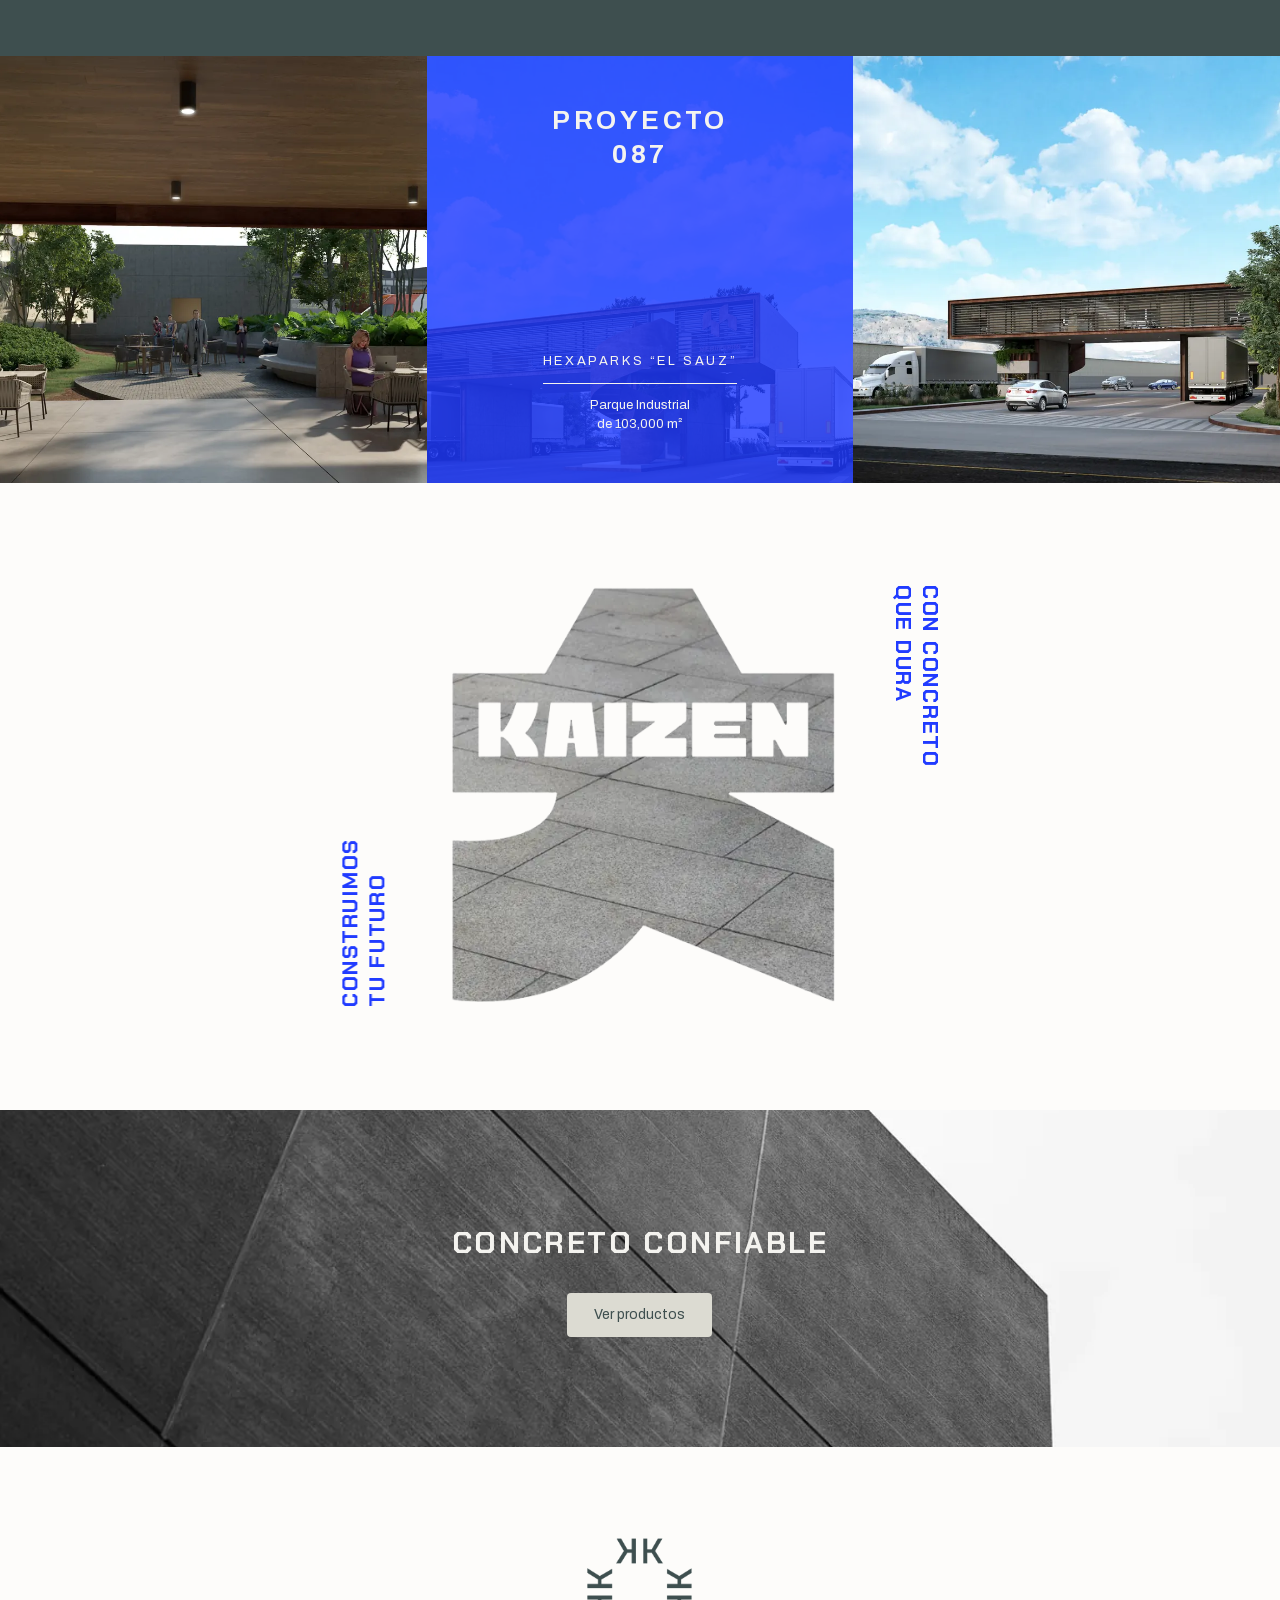
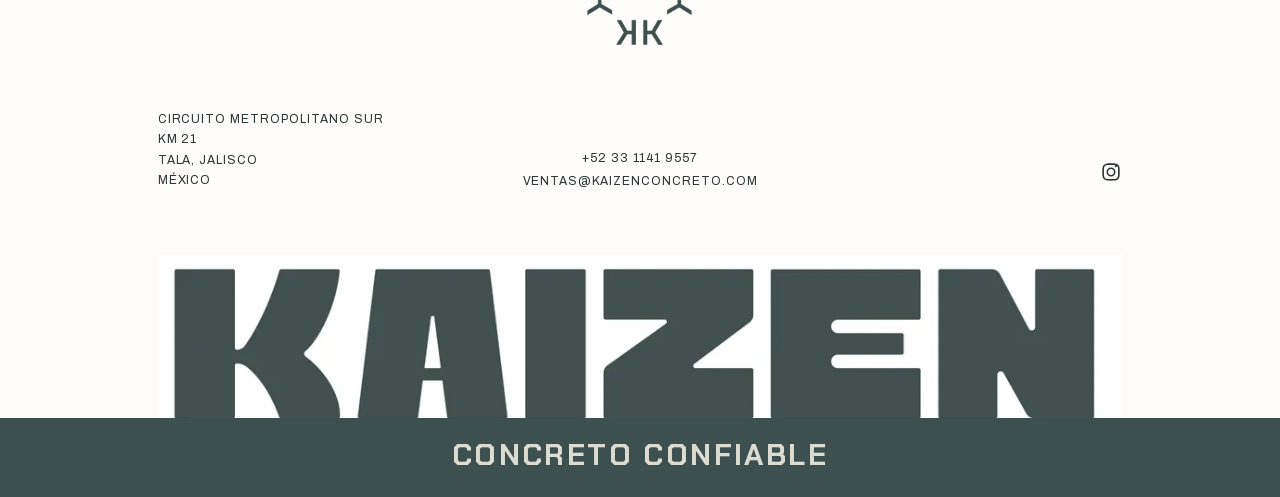
==== commit dac0bace: "Optimize media loading and add random Hexaparks project renders - Video: recompress 8.1 MB -> 1.16 M" ====
--- a/index.html
+++ b/index.html
@@ -330,7 +330,6 @@
             alt=""
             width="238"
             height="272"
-            loading="lazy"
             decoding="async"
             aria-hidden="true"
           />
@@ -439,7 +438,6 @@
           alt="Muro de concreto en penumbra con luz lateral"
           width="1086"
           height="655"
-          loading="lazy"
           decoding="async"
         />
         <div class="obra__content">
@@ -509,22 +507,22 @@
           <li class="proyectos__item">
             <img
               class="proyectos__image"
-              src="./assets/images/proyecto-1.webp"
-              alt="Escaleras de concreto aparente"
-              width="960"
-              height="1200"
-              loading="lazy"
+              src="./assets/images/proyectos/hexa-1.webp"
+              data-proyecto-random
+              alt="Render del parque industrial Hexaparks El Sauz"
+              width="1400"
+              height="788"
               decoding="async"
             />
           </li>
           <li class="proyectos__item proyectos__item_type_card">
             <img
               class="proyectos__image"
-              src="./assets/images/proyecto-2.webp"
-              alt="Cuadrilla colando banquetas de concreto"
-              width="960"
-              height="640"
-              loading="lazy"
+              src="./assets/images/proyectos/hexa-2.webp"
+              data-proyecto-random
+              alt="Render del parque industrial Hexaparks El Sauz"
+              width="1400"
+              height="788"
               decoding="async"
             />
             <div class="proyectos__overlay">
@@ -538,11 +536,11 @@
           <li class="proyectos__item">
             <img
               class="proyectos__image"
-              src="./assets/images/proyecto-3.jpg"
-              alt="Colado de concreto en obra"
-              width="341"
-              height="512"
-              loading="lazy"
+              src="./assets/images/proyectos/hexa-3.webp"
+              data-proyecto-random
+              alt="Render del parque industrial Hexaparks El Sauz"
+              width="1400"
+              height="788"
               decoding="async"
             />
           </li>
@@ -560,7 +558,6 @@
           alt="Logotipo KAIZEN con textura de pavimento de concreto"
           width="492"
           height="507"
-          loading="lazy"
           decoding="async"
         />
         <p class="showcase__slogan showcase__slogan_position_right">
@@ -576,7 +573,6 @@
           alt="Fachada oscura de paneles de concreto"
           width="900"
           height="1349"
-          loading="lazy"
           decoding="async"
         />
         <div class="encuentra__content">
@@ -623,7 +619,6 @@
         alt=""
         width="1040"
         height="178"
-        loading="lazy"
         decoding="async"
         aria-hidden="true"
       />
@@ -634,6 +629,7 @@
     <script src="./scripts/header.js" defer></script>
     <script src="./scripts/video.js" defer></script>
     <script src="./scripts/productos.js" defer></script>
+    <script src="./scripts/proyectos.js" defer></script>
     <script src="./scripts/resistencias.js" defer></script>
     <script src="./scripts/contacto.js" defer></script>
     <script src="./scripts/animations.js" defer></script>
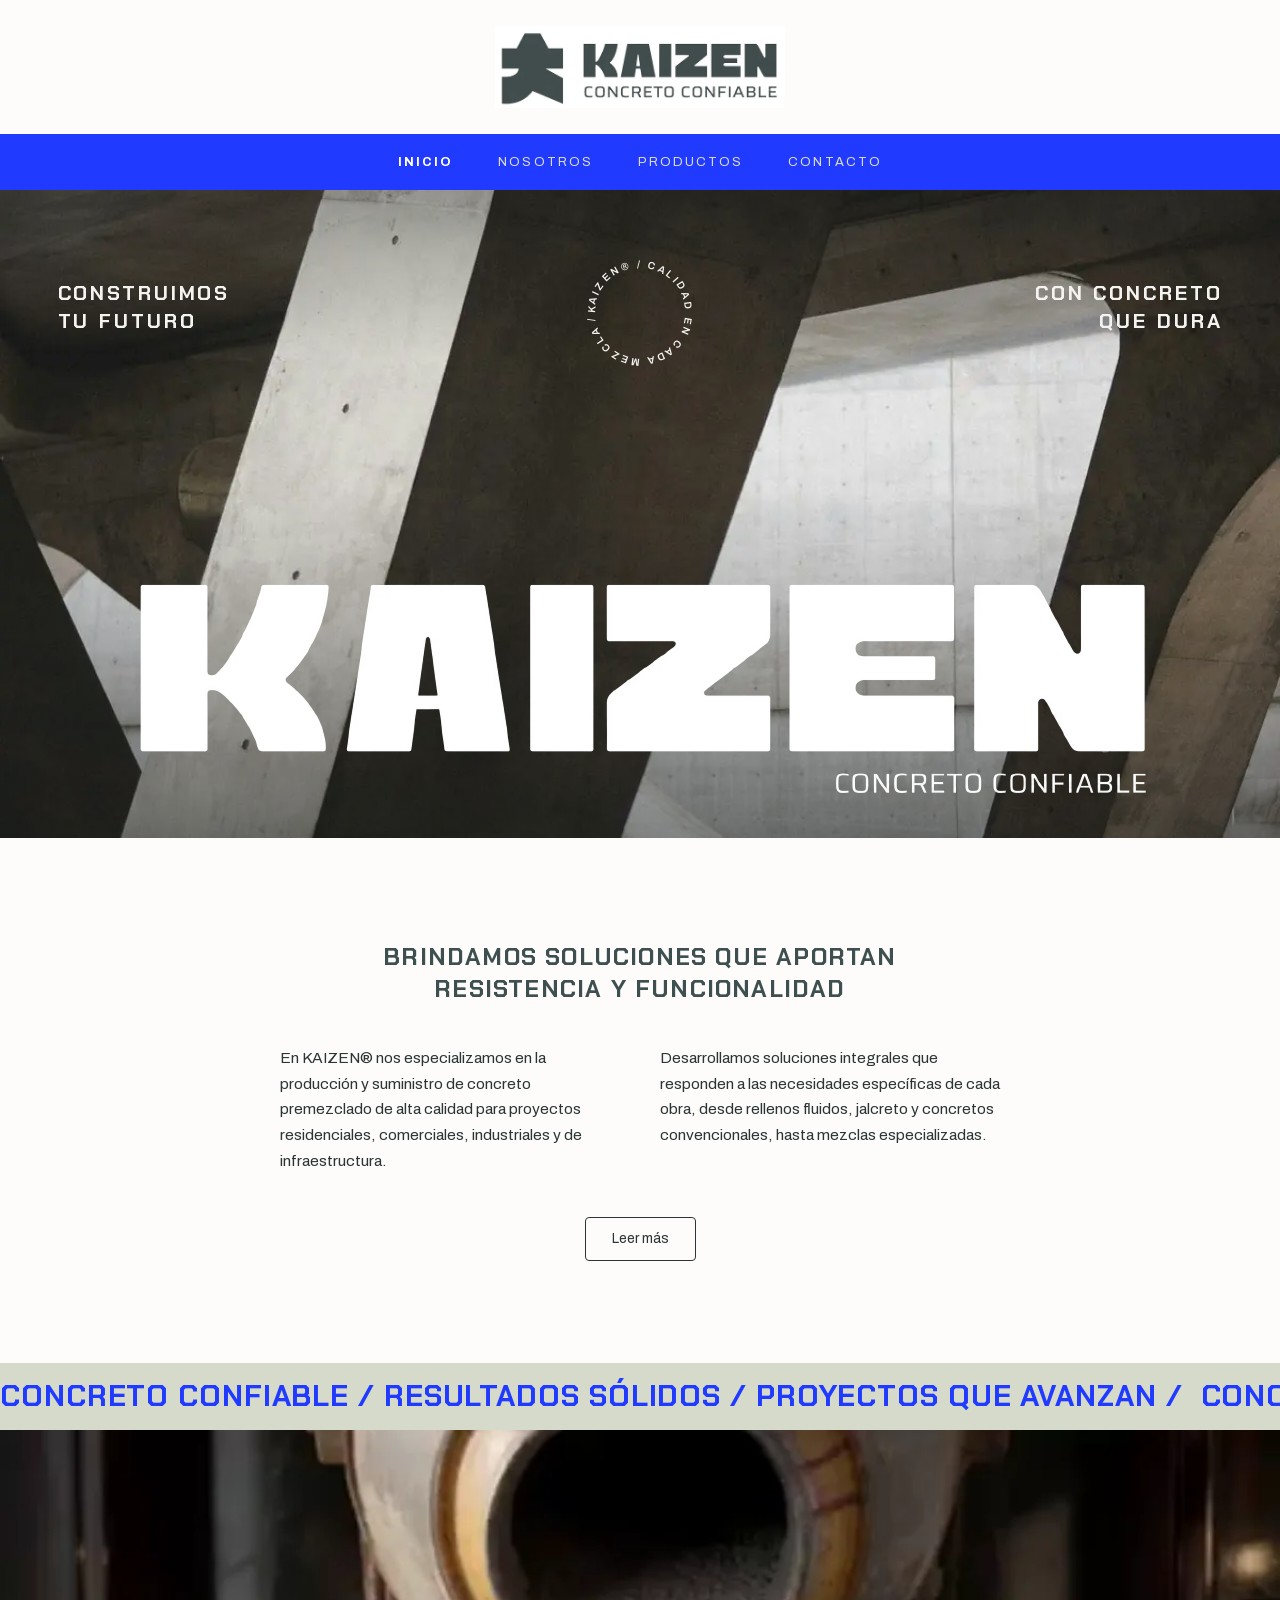
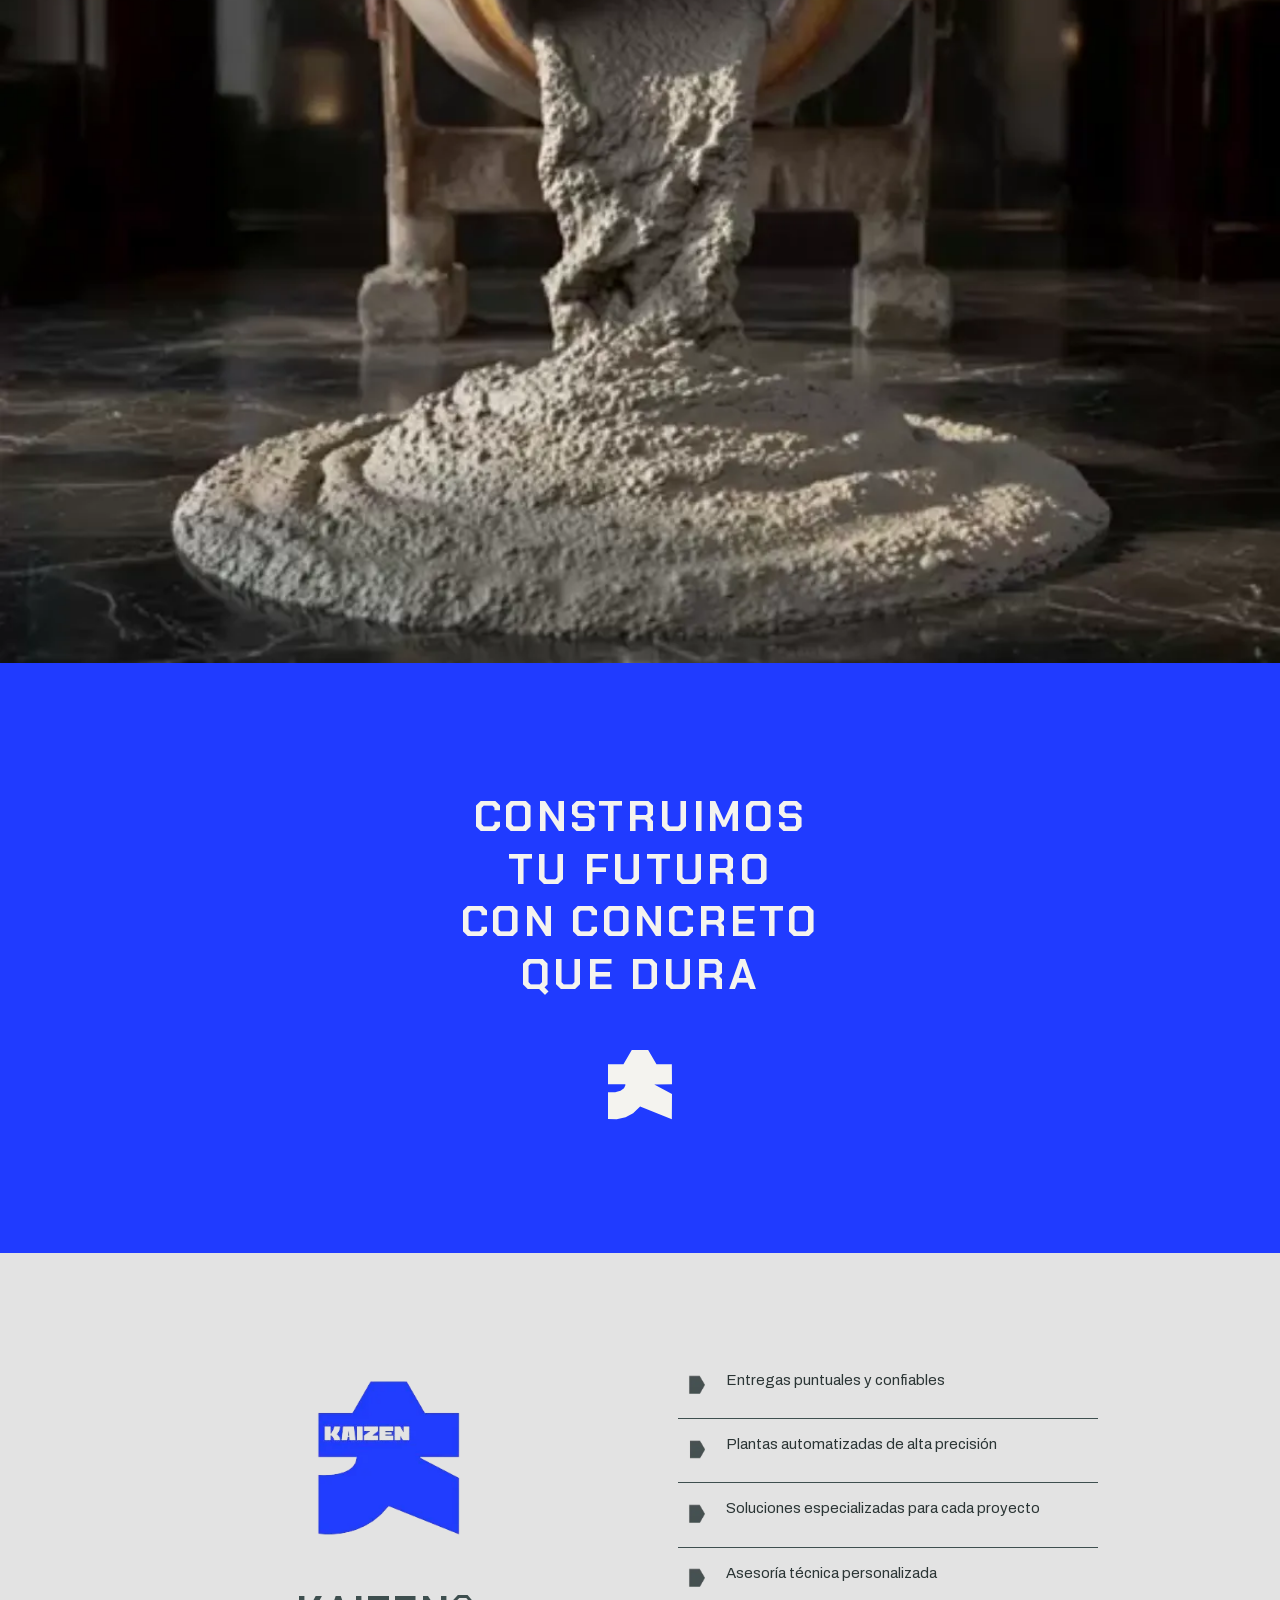
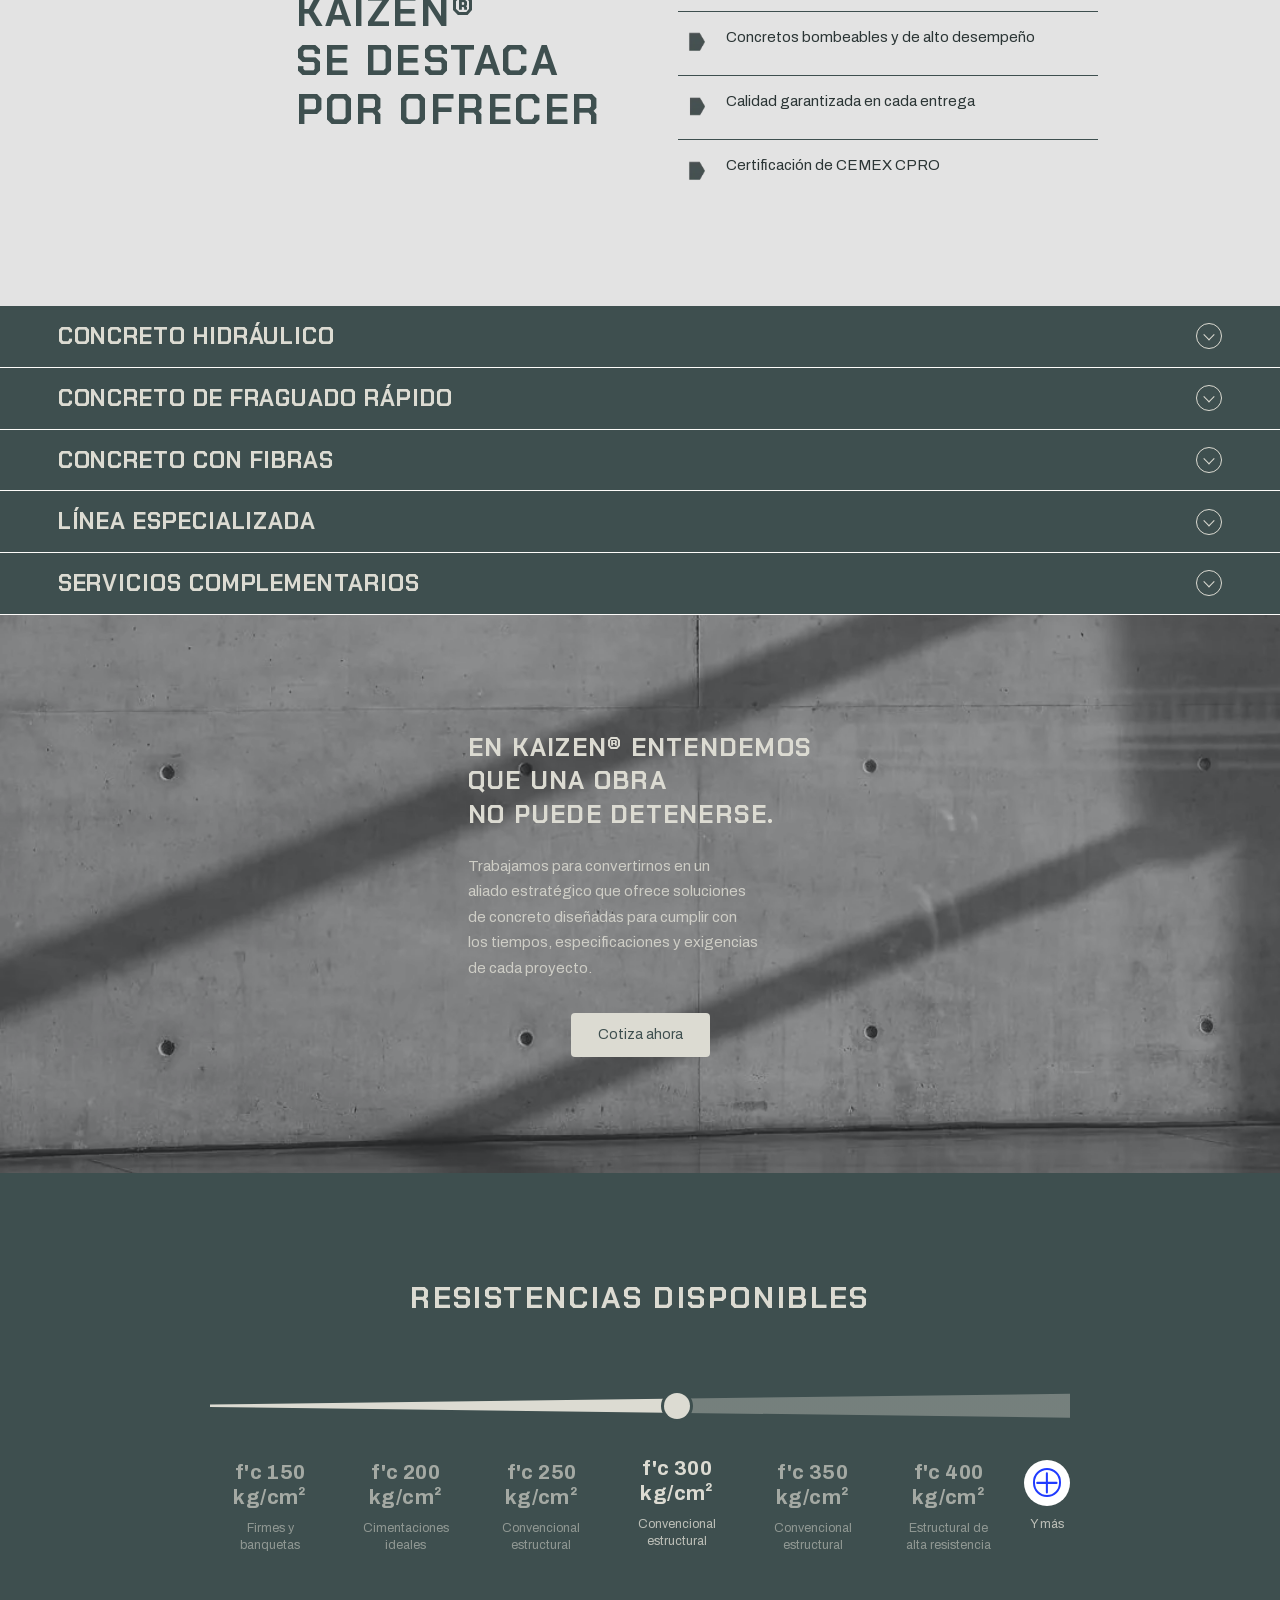
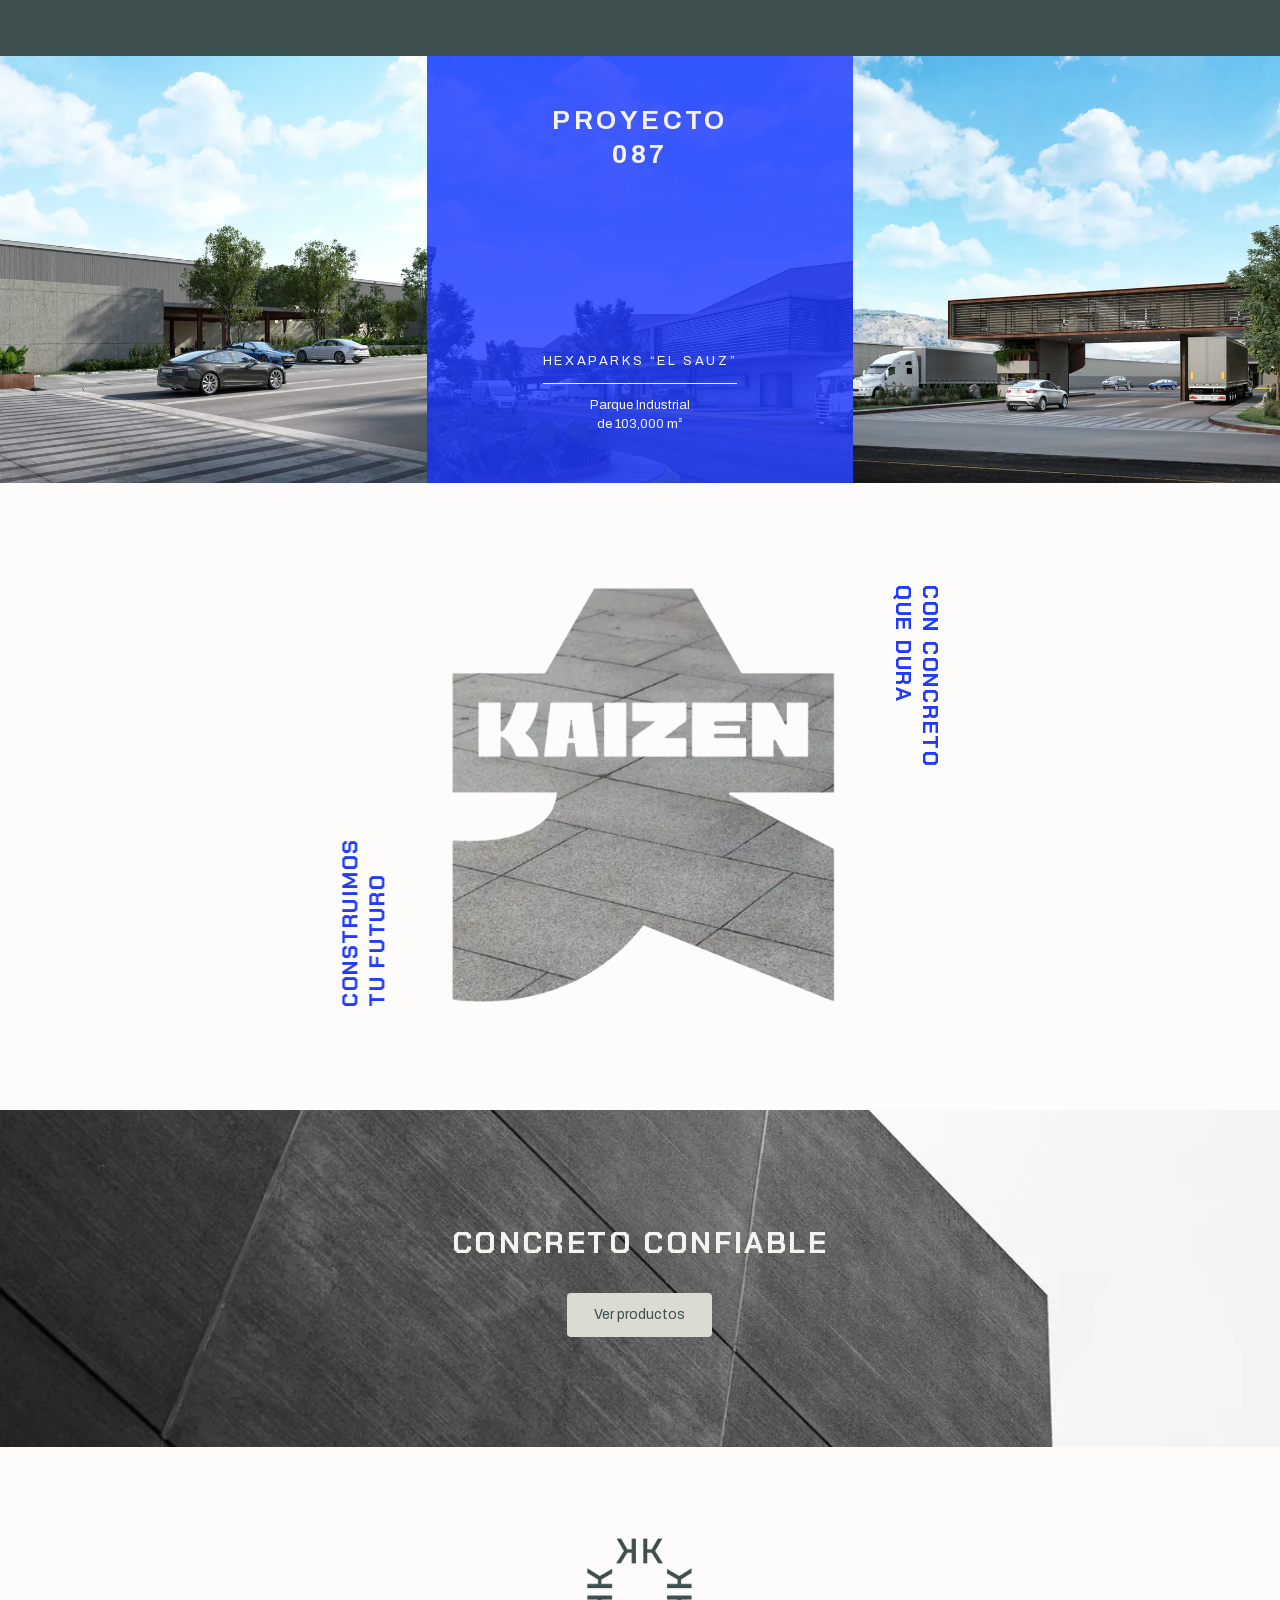
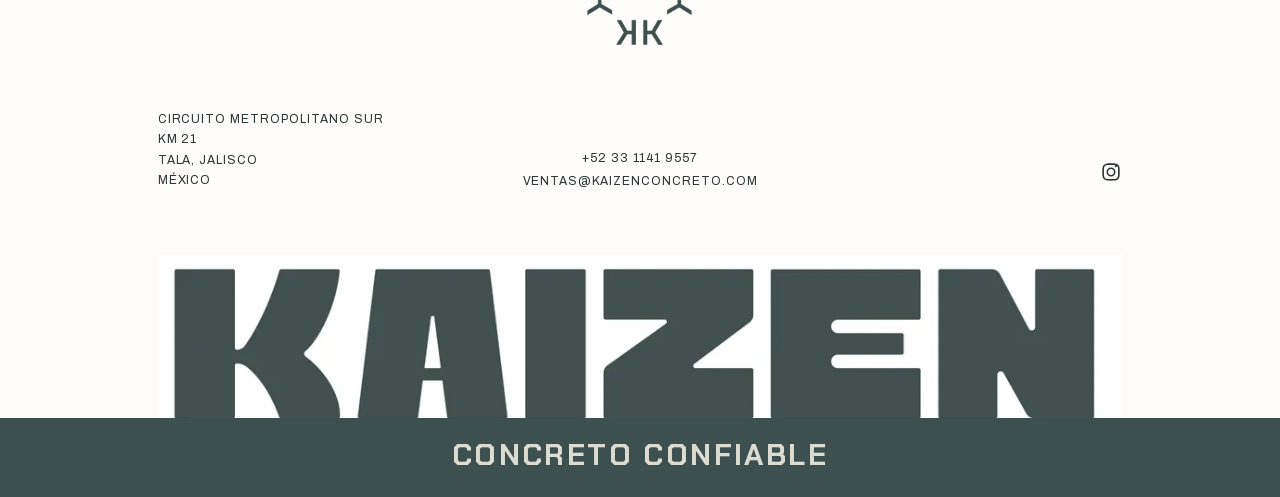
==== commit e975f628: "Extend resistencias scale and add "Y más" contact link - Add f'c 400 kg/cm² and correct the descript" ====
--- a/index.html
+++ b/index.html
@@ -479,23 +479,33 @@
           </li>
           <li class="resistencias__item">
             <h3 class="resistencias__value">f'c 200<br />kg/cm²</h3>
-            <p class="resistencias__caption">Cimentaciones<br />ligeras</p>
+            <p class="resistencias__caption">Cimentaciones<br />ideales</p>
           </li>
           <li class="resistencias__item">
             <h3 class="resistencias__value">f'c 250<br />kg/cm²</h3>
-            <p class="resistencias__caption">Estructuras<br />residenciales</p>
+            <p class="resistencias__caption">Convencional<br />estructural</p>
           </li>
           <li class="resistencias__item">
             <h3 class="resistencias__value">f'c 300<br />kg/cm²</h3>
-            <p class="resistencias__caption">
-              Concreto estructural<br />reforzado
-            </p>
+            <p class="resistencias__caption">Convencional<br />estructural</p>
           </li>
           <li class="resistencias__item">
             <h3 class="resistencias__value">f'c 350<br />kg/cm²</h3>
-            <p class="resistencias__caption">
-              Concreto de alta<br />resistencia
-            </p>
+            <p class="resistencias__caption">Convencional<br />estructural</p>
+          </li>
+          <li class="resistencias__item">
+            <h3 class="resistencias__value">f'c 400<br />kg/cm²</h3>
+            <p class="resistencias__caption">Estructural de<br />alta resistencia</p>
+          </li>
+          <li class="resistencias__item resistencias__item_type_more">
+            <a class="resistencias__more" href="contacto.html">
+              <span class="resistencias__more-icon" aria-hidden="true">
+                <svg viewBox="0 0 24 24" aria-hidden="true">
+                  <path d="M12 3v18M3 12h18" />
+                </svg>
+              </span>
+              <span class="resistencias__more-label">Y más</span>
+            </a>
           </li>
         </ul>
       </section>
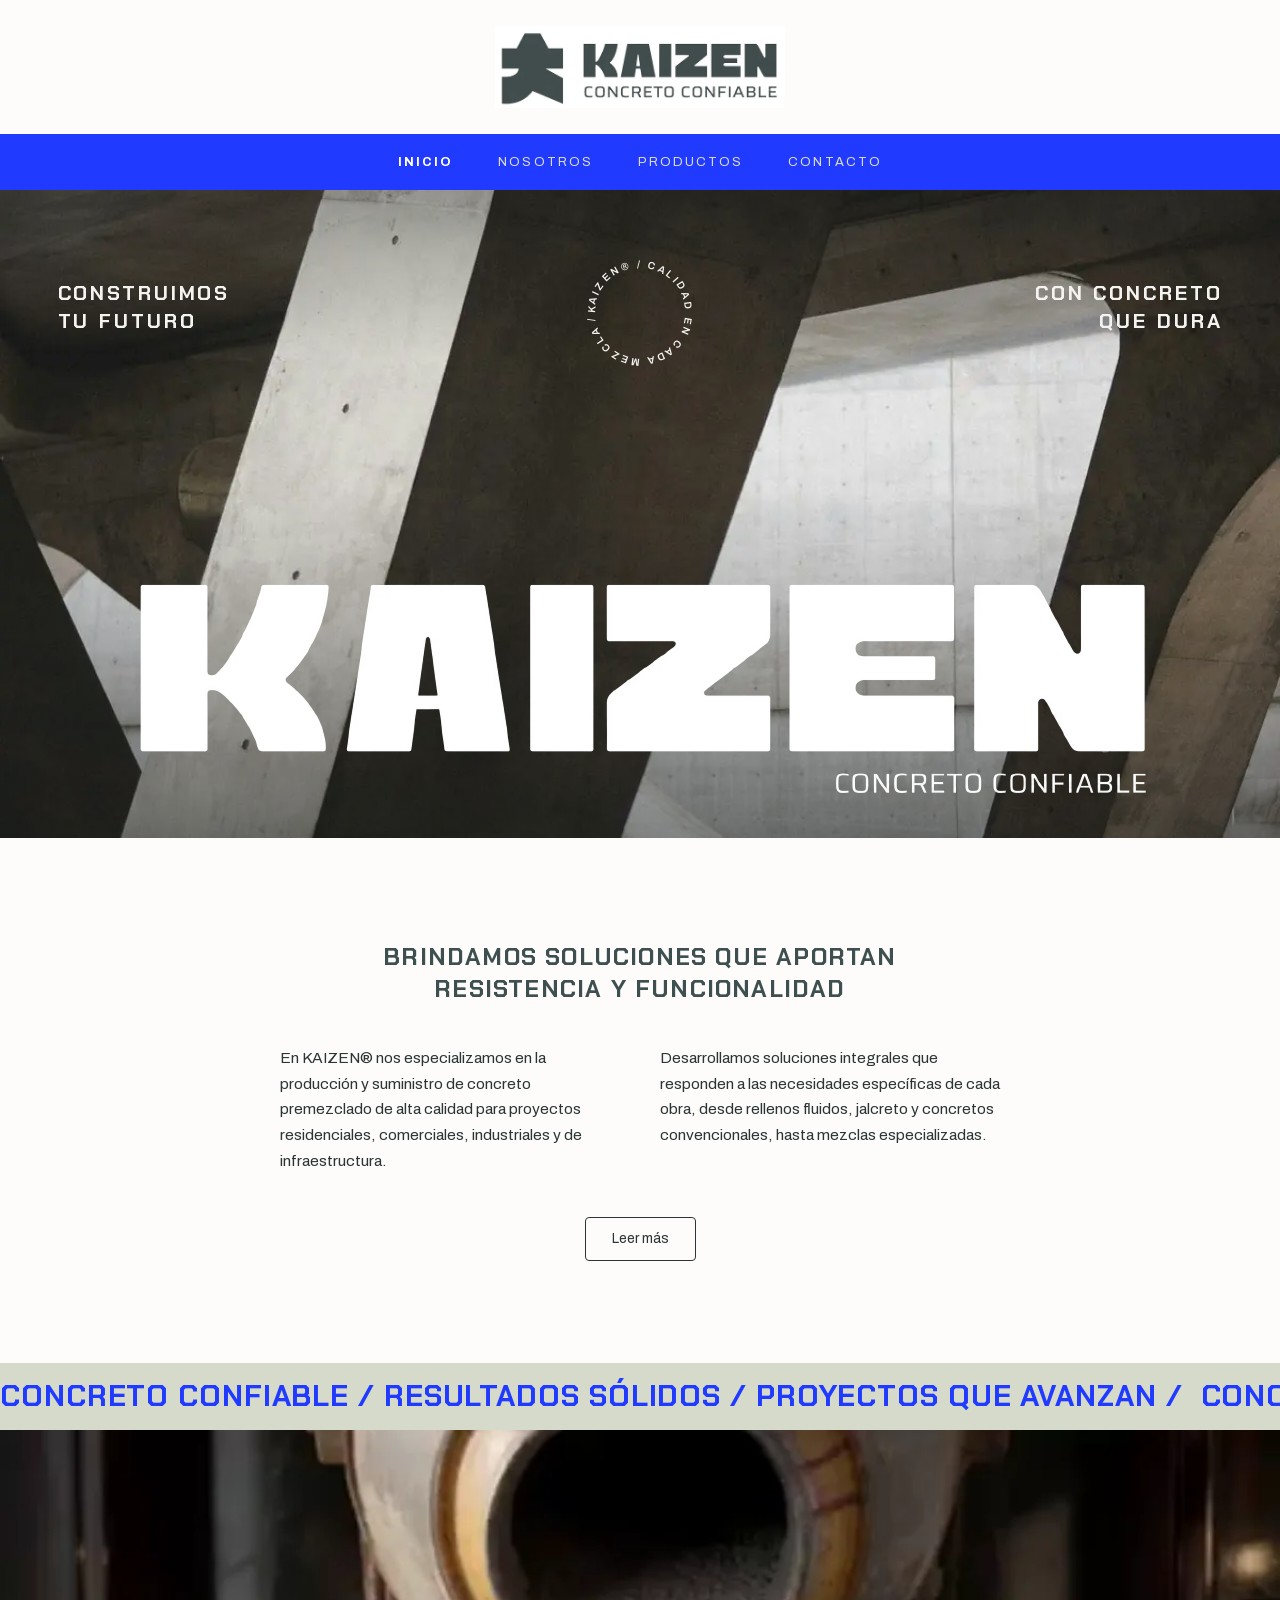
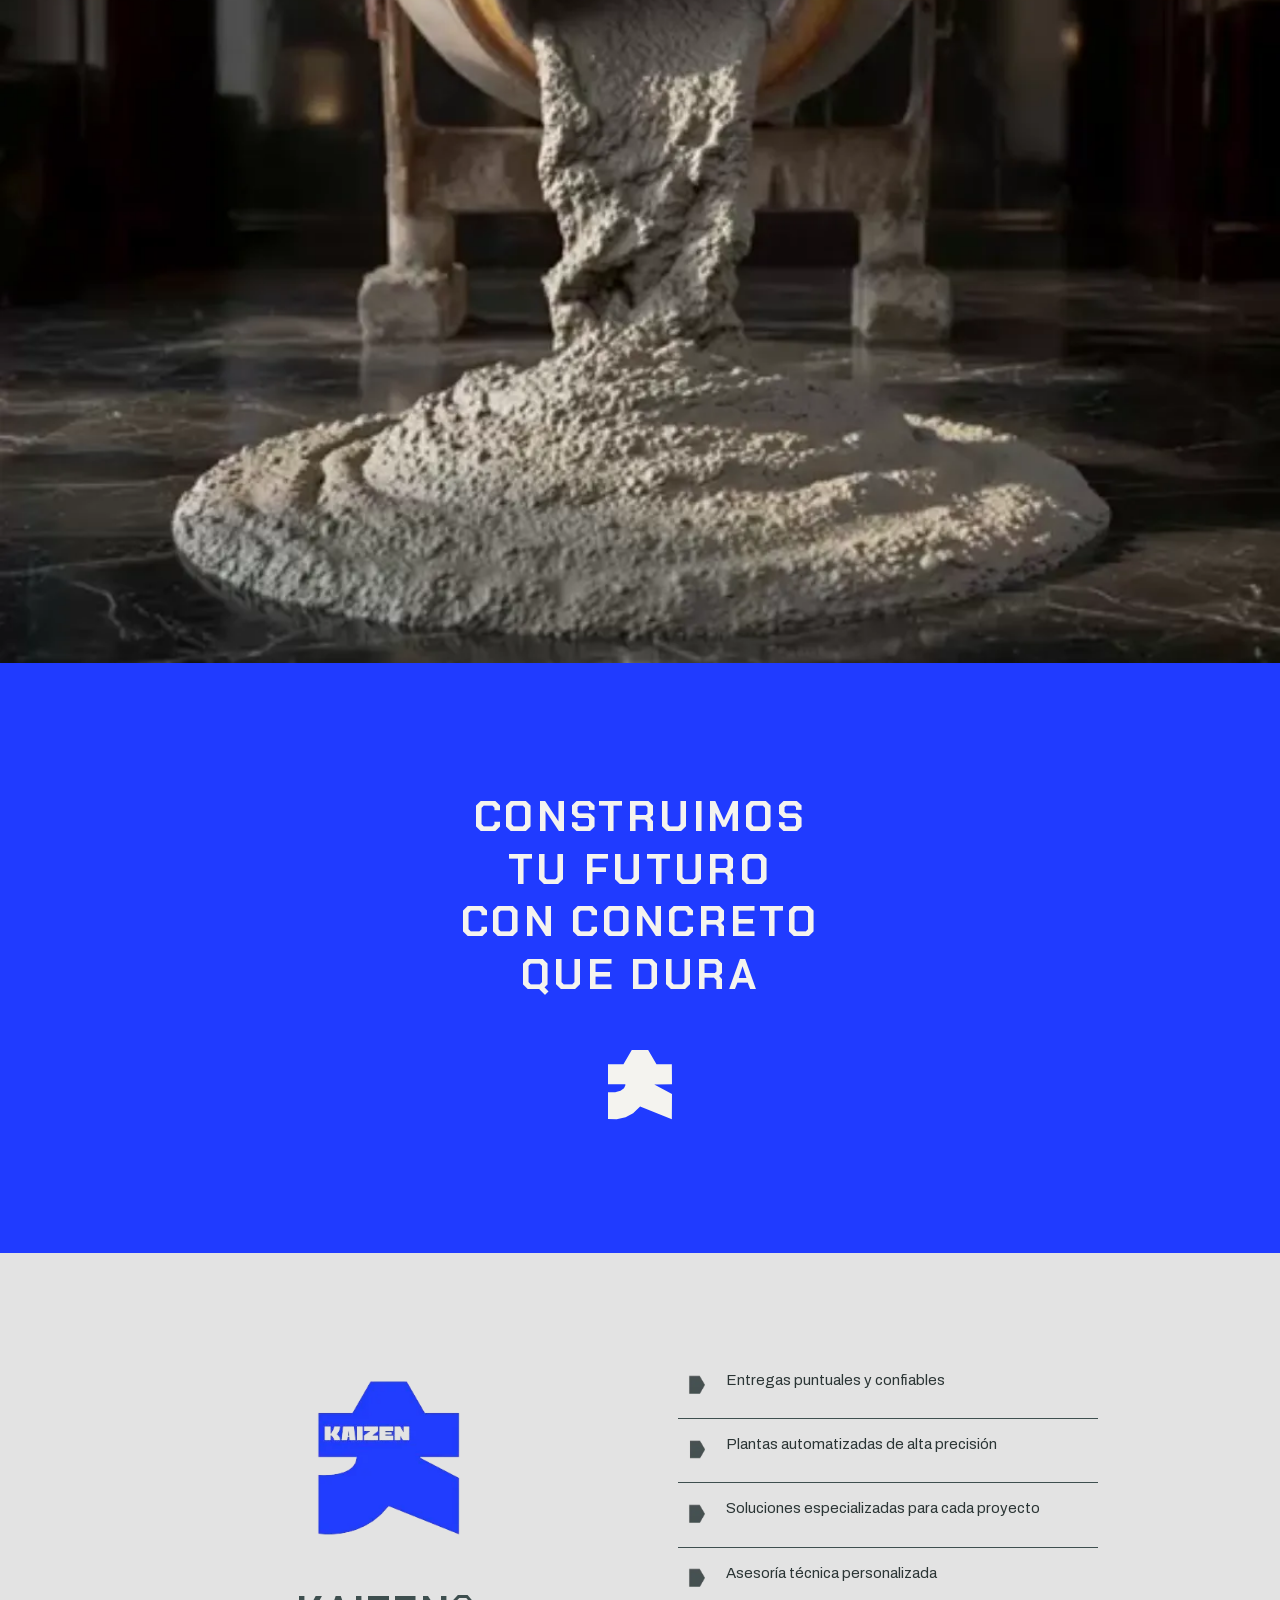
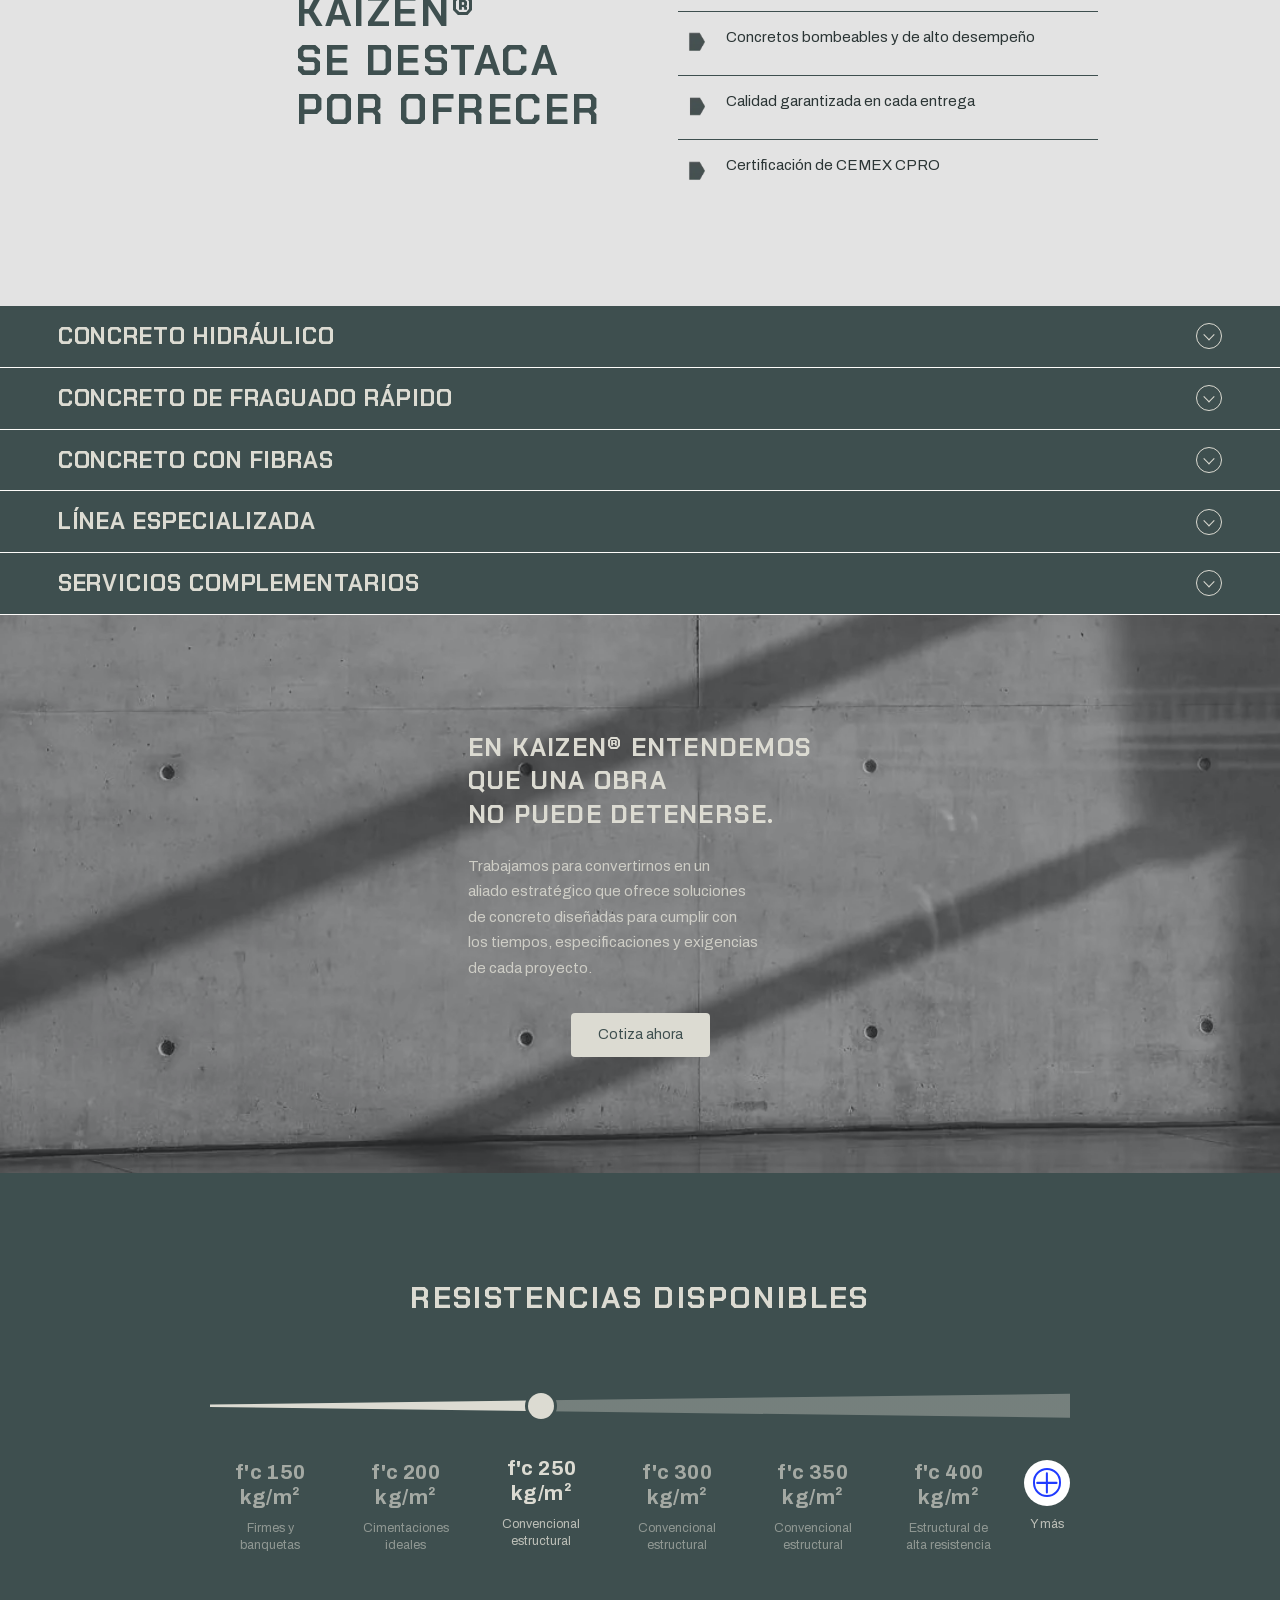
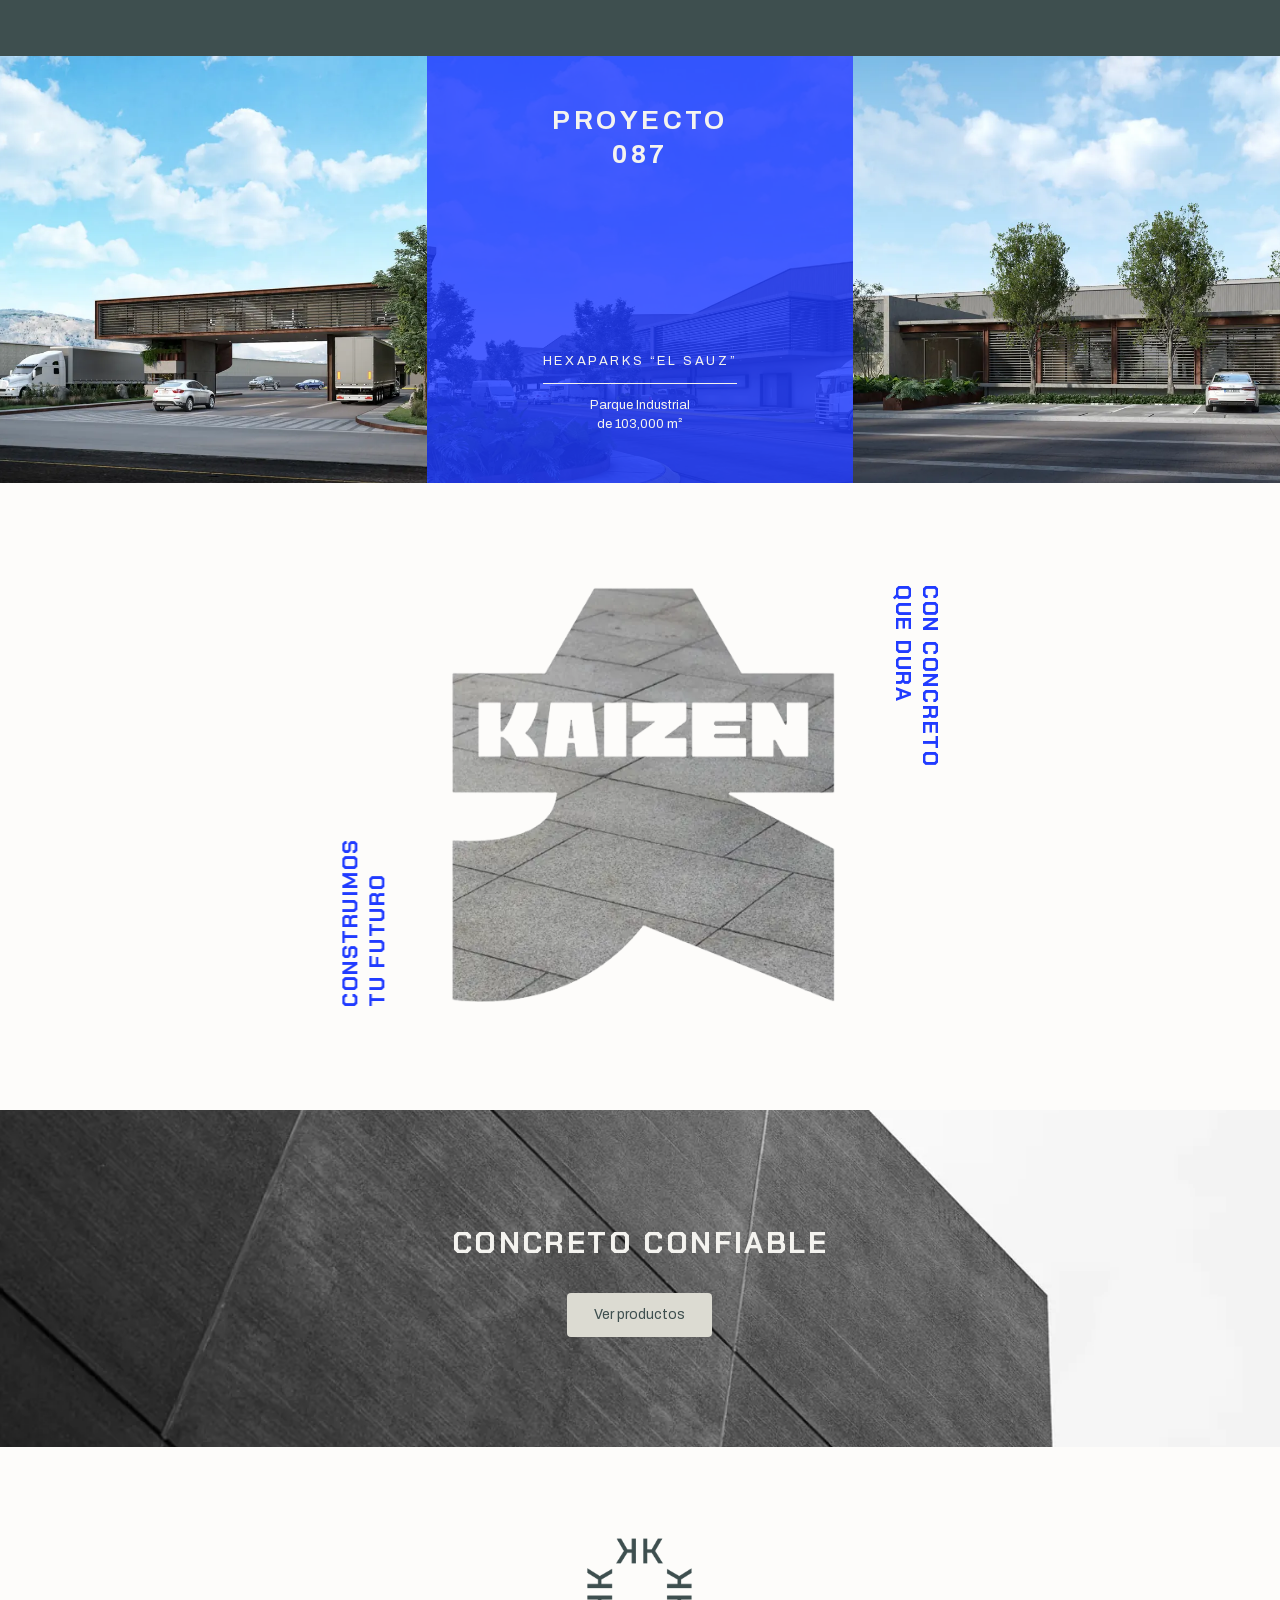
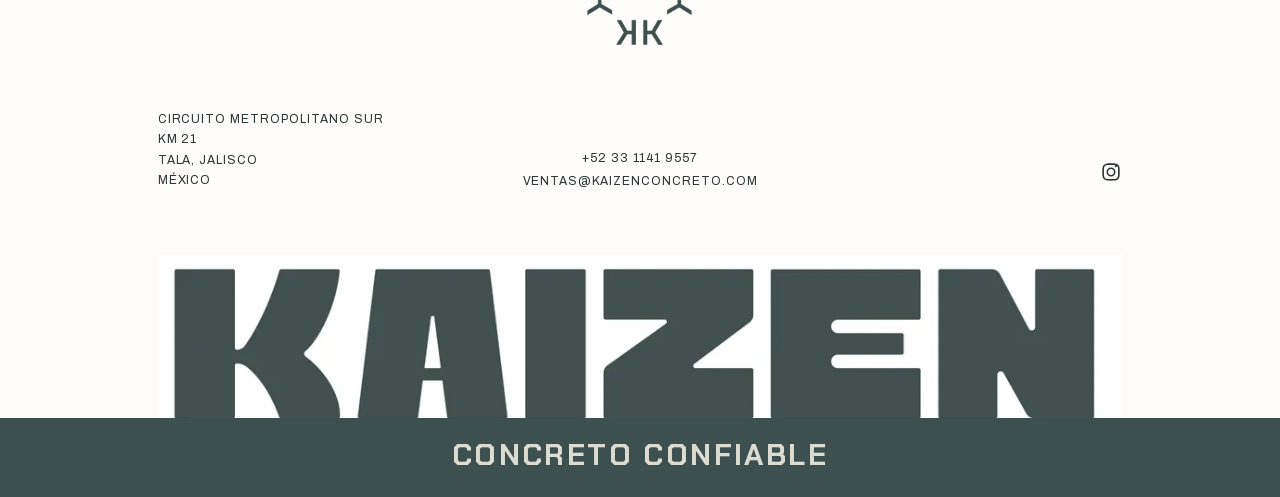
==== commit cffe8bfe: "Fix concrete strength unit: kg/cm² -> kg/m² Co-Authored-By: Claude Fable 5 <noreply@anthropic.com>" ====
--- a/index.html
+++ b/index.html
@@ -364,7 +364,7 @@
             <div class="productos__panel">
               <p class="productos__description">
                 Mezclas convencionales para todo tipo de obra / Resistencias de
-                f'c 150 a f'c 350 kg/cm² / La base confiable de cualquier
+                f'c 150 a f'c 350 kg/m² / La base confiable de cualquier
                 proyecto
               </p>
             </div>
@@ -474,27 +474,27 @@
         </div>
         <ul class="resistencias__list">
           <li class="resistencias__item resistencias__item_active">
-            <h3 class="resistencias__value">f'c 150<br />kg/cm²</h3>
+            <h3 class="resistencias__value">f'c 150<br />kg/m²</h3>
             <p class="resistencias__caption">Firmes y<br />banquetas</p>
           </li>
           <li class="resistencias__item">
-            <h3 class="resistencias__value">f'c 200<br />kg/cm²</h3>
+            <h3 class="resistencias__value">f'c 200<br />kg/m²</h3>
             <p class="resistencias__caption">Cimentaciones<br />ideales</p>
           </li>
           <li class="resistencias__item">
-            <h3 class="resistencias__value">f'c 250<br />kg/cm²</h3>
+            <h3 class="resistencias__value">f'c 250<br />kg/m²</h3>
             <p class="resistencias__caption">Convencional<br />estructural</p>
           </li>
           <li class="resistencias__item">
-            <h3 class="resistencias__value">f'c 300<br />kg/cm²</h3>
+            <h3 class="resistencias__value">f'c 300<br />kg/m²</h3>
             <p class="resistencias__caption">Convencional<br />estructural</p>
           </li>
           <li class="resistencias__item">
-            <h3 class="resistencias__value">f'c 350<br />kg/cm²</h3>
+            <h3 class="resistencias__value">f'c 350<br />kg/m²</h3>
             <p class="resistencias__caption">Convencional<br />estructural</p>
           </li>
           <li class="resistencias__item">
-            <h3 class="resistencias__value">f'c 400<br />kg/cm²</h3>
+            <h3 class="resistencias__value">f'c 400<br />kg/m²</h3>
             <p class="resistencias__caption">Estructural de<br />alta resistencia</p>
           </li>
           <li class="resistencias__item resistencias__item_type_more">
